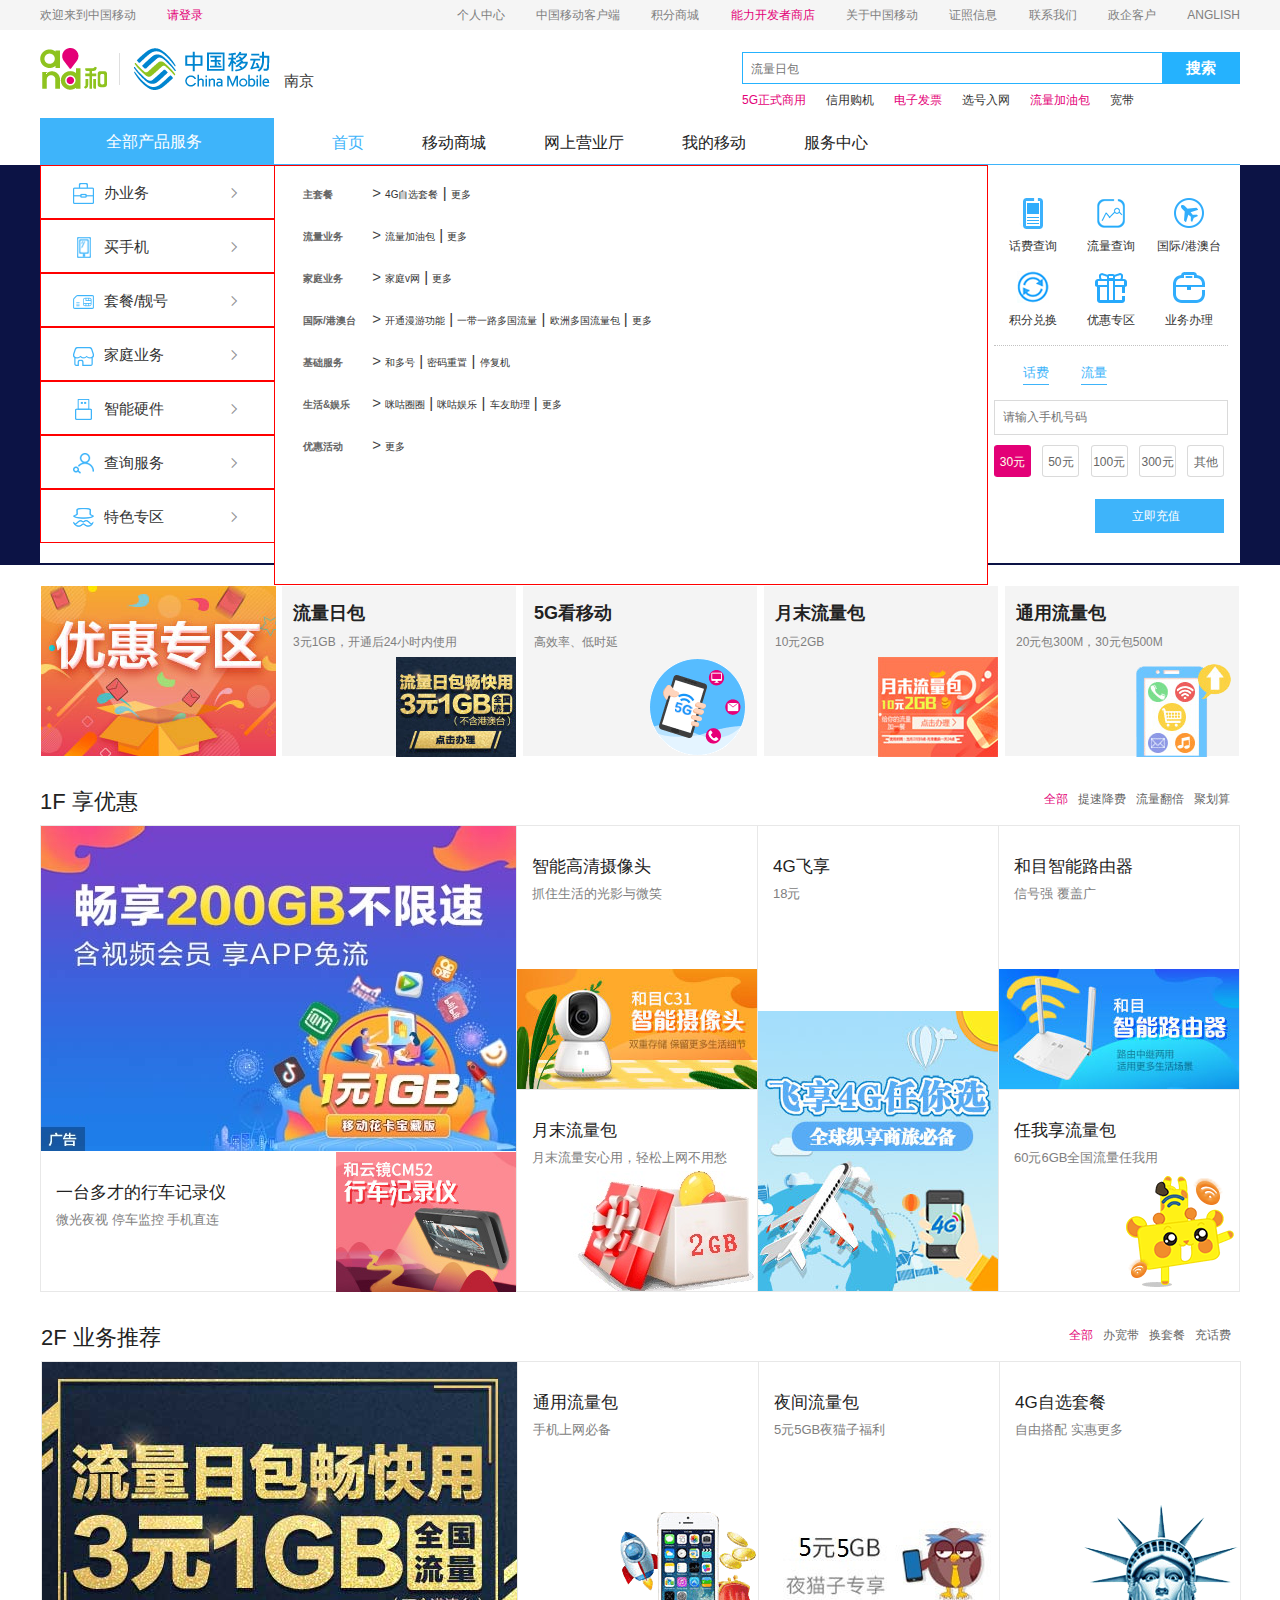
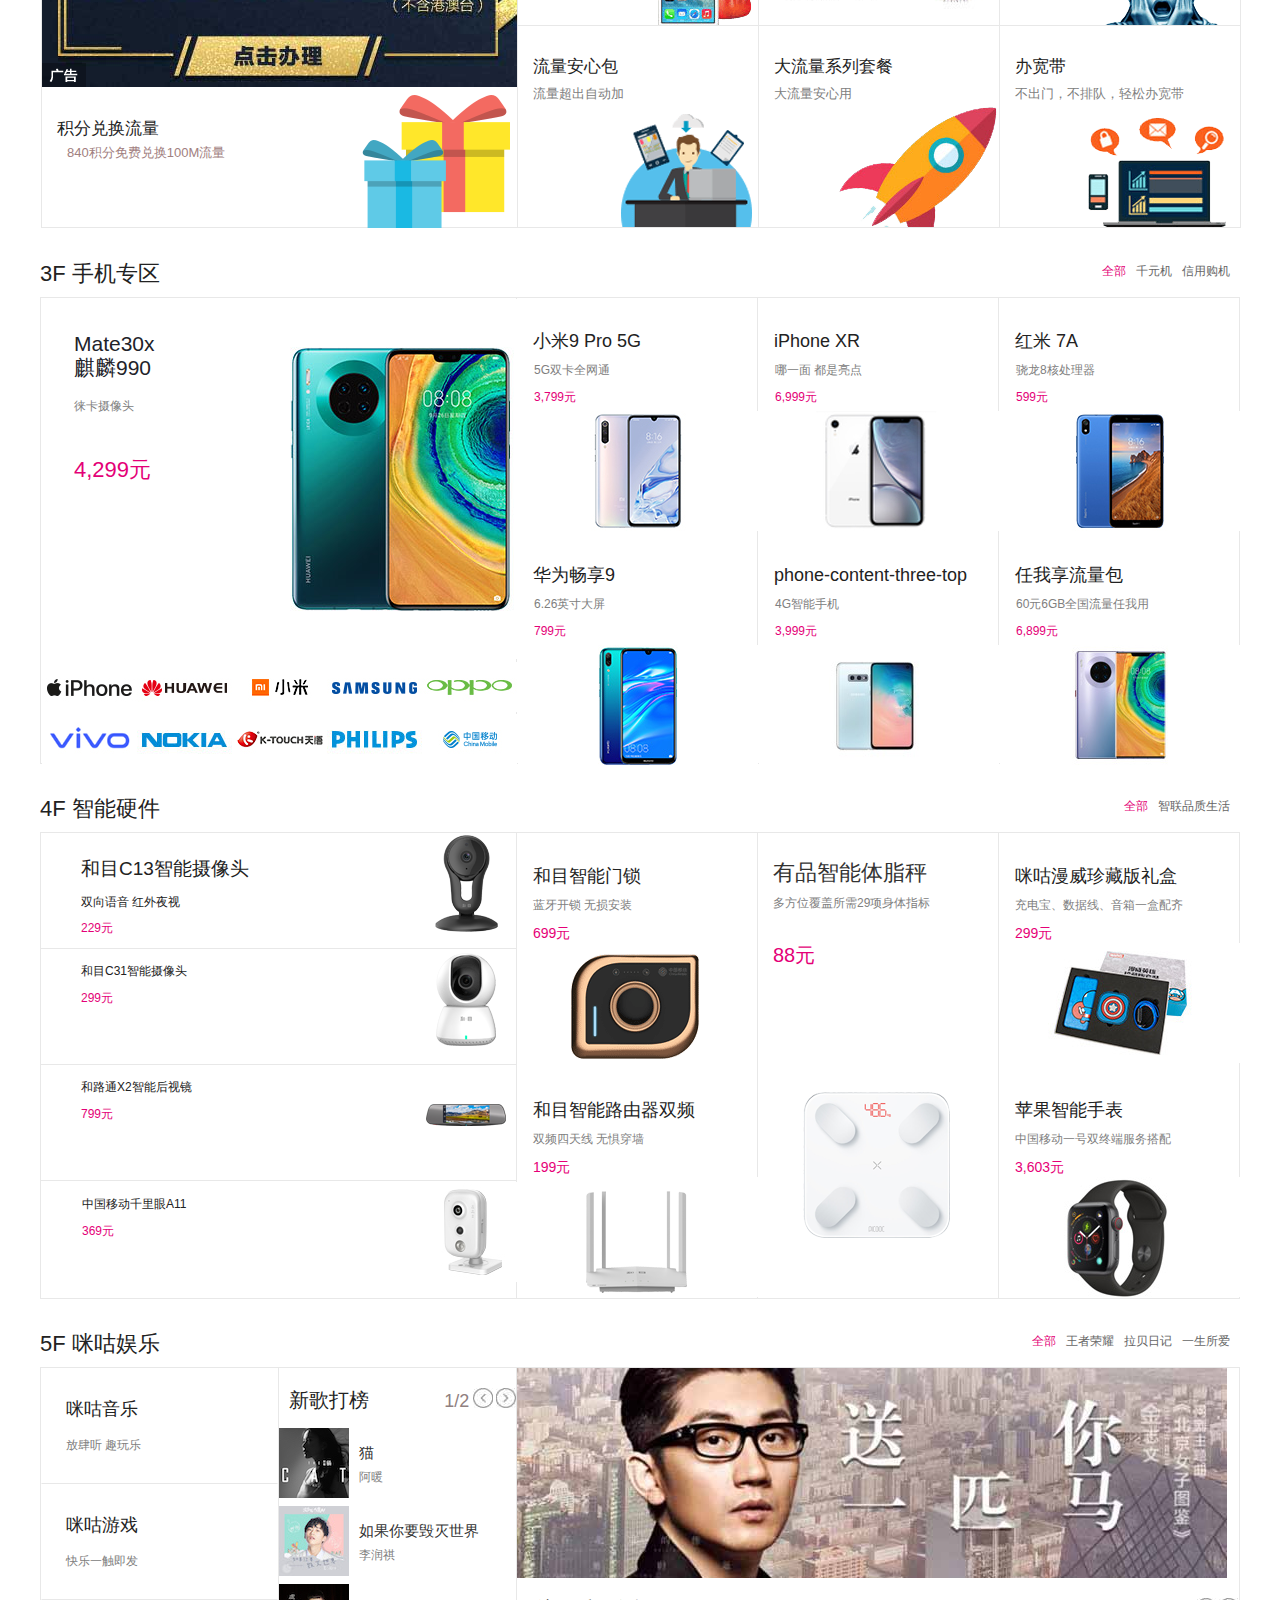
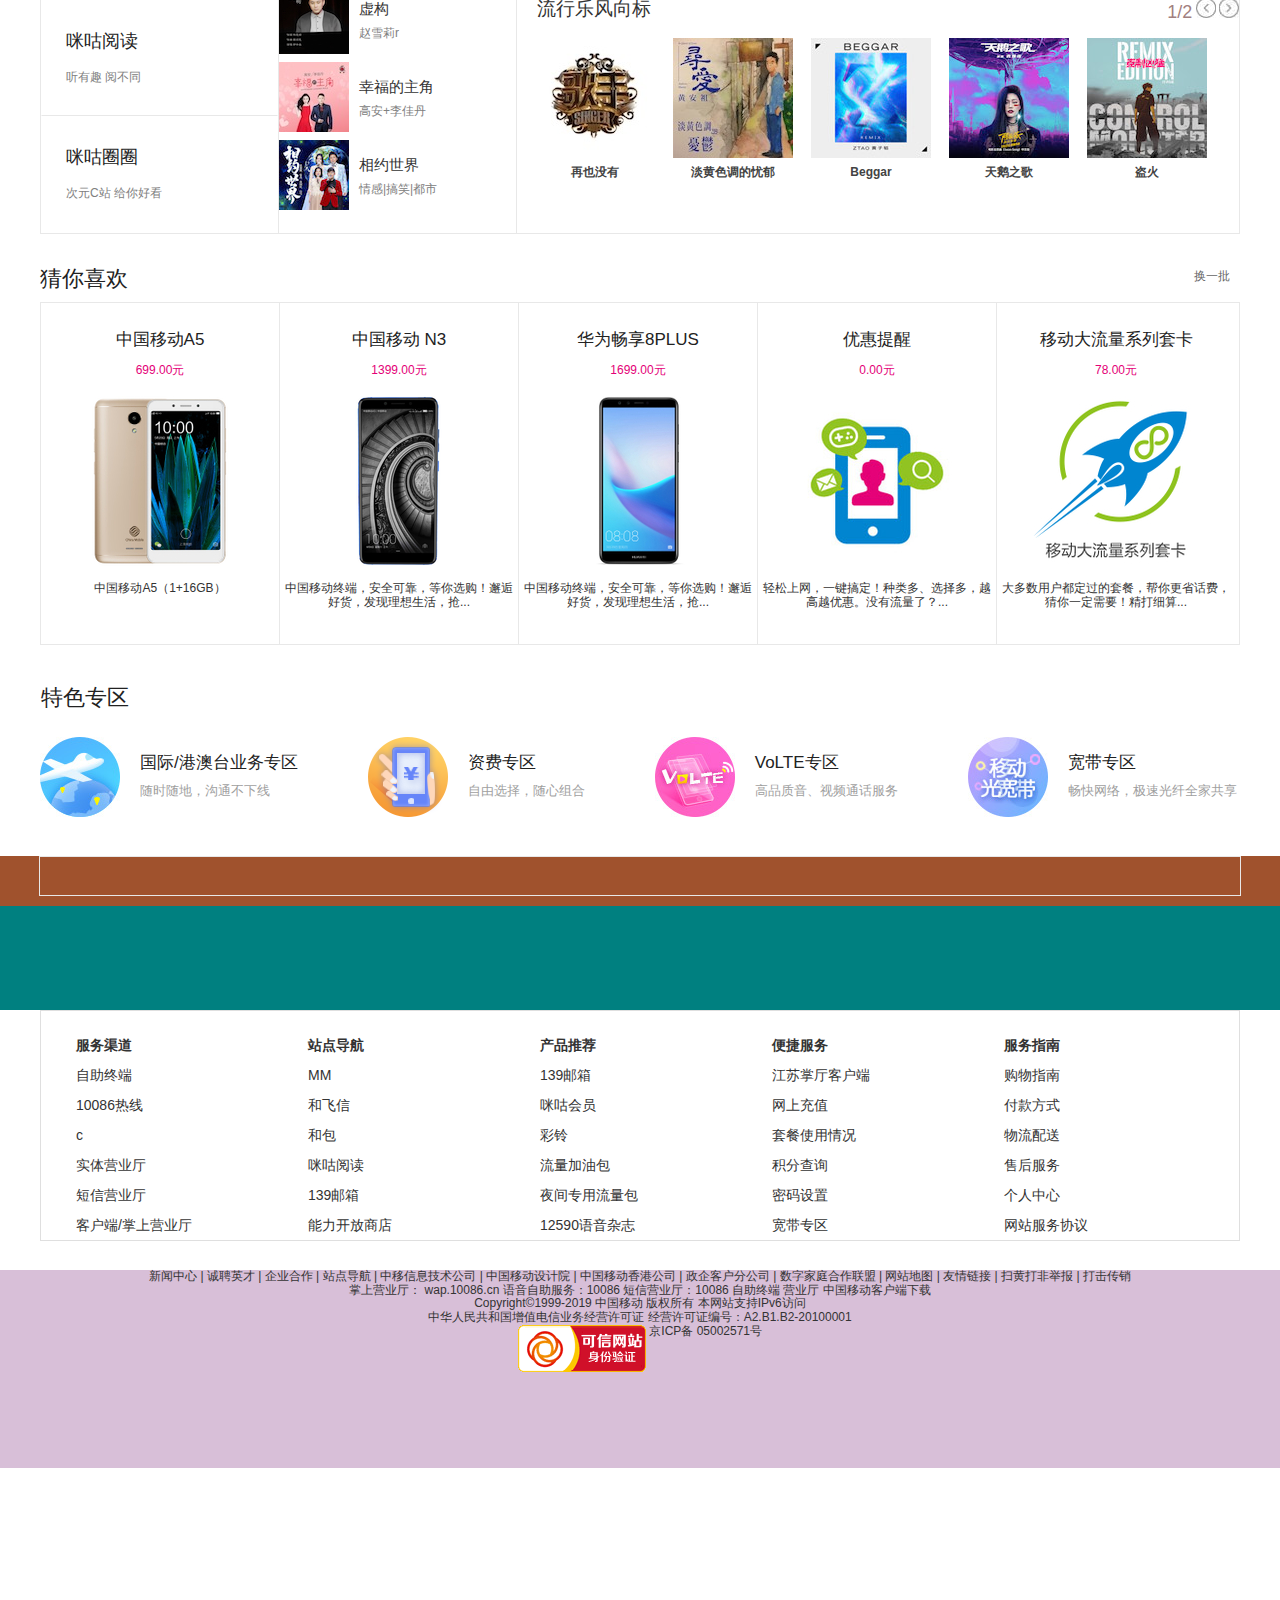
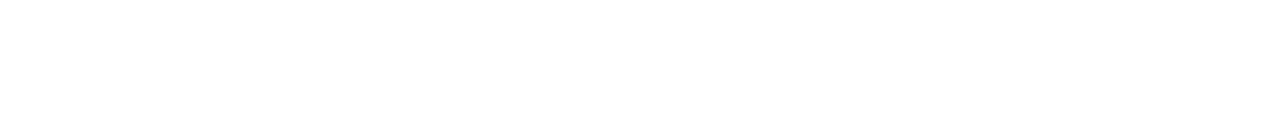
==== 中国移动/index.html @ c5981c11 "1" ====
<!DOCTYPE html>
<html lang="en">

<head>
  <meta charset="UTF-8">
  <meta name="viewport" content="width=device-width, initial-scale=1.0">
  <meta http-equiv="X-UA-Compatible" content="ie=edge">
  <title>Document</title>
  <link rel="stylesheet" href="./lib/reset/reset.css">
  <link rel="stylesheet" href="./css/common.css">
  <link rel="stylesheet" href="./css/index.css">
  <style>


  </style>
</head>

<body>
  <!-- 1.顶部导航 topnav -->
  <div class="topnav">
    <div class="container">
      <div class="topnav-left">
        <span>欢迎来到中国移动</span>
        <a href="#">请登录</a>
      </div>
      <div class="topnav-right">
        <a href="#">个人中心</a>
        <a href="#">中国移动客户端</a>
        <a href="#">积分商城</a>
        <a href="#"> <span>能力开发者商店</span> </a>
        <a href="#">关于中国移动</a>
        <a href="#">证照信息</a>
        <a href="#">联系我们</a>
        <a href="#">政企客户</a>
        <a href="#">ANGLISH</a>
      </div>
    </div>
  </div>
  <!-- 2.搜索栏 -->
  <div class="search">
    <div class="container">
      <!-- 2.1搜索栏上面部分 -->
      <div class="search-top">
        <!-- 2.1.1 搜索栏上面部分 左边 -->
        <div class="search-top-left">
          <img src="./img/search-top-left.png" alt="">

          <span>南京</span>
        </div>
        <!-- 2.1.2 搜索栏上面部分 右边 -->
        <div class="search-top-right">
          <div class="search-top-right-search">
            <input type="text" placeholder="流量日包">
            <div><button>搜索</button></div>

          </div>
          <a href="#"><span>5G正式商用</span></a>
          <a href="#"> <span>信用购机</span></a>
          <a href="#"> <span>电子发票</span></a>
          <a href="#"> <span>选号入网</span></a>
          <a href="#"> <span>流量加油包</span></a>
          <a href="#"> <span>宽带</span></a>


        </div>

      </div>

      <!-- 2.2搜索栏下面部分 -->
      <div class="search-top-bottom">
        <div>全部产品服务</div>
        <a href="#"><span>首页</span></a>
        <a href="#"> <span>移动商城</span></a>
        <a href="#"><span>网上营业厅</span></a>
        <a href="#"> <span>我的移动</span></a>
        <a href="#"> <span>服务中心</span></a>
      </div>
    </div>
  </div>
  <!-- 3. 轮播 carousel-->
  <div class="carousel">
    <div class="container">
      <div class="carousel-left ">
        <ul>
          <li class="carousel-left-li">
            <a href="#">
              <img src="./img/carousel-left-1.png" alt="">
              办业务
              <i class="iconfont">&#xe770;</i>
            </a>
            <div class=" carousel-left-li-all">
              <div>
                <a href="#">主套餐</a>
                <s>></s>
                <a href="#">4G自选套餐</a>
                <span>|</span>
                <a href="#">更多</a>
              </div>
              <div>
                <a href="#">流量业务</a>
                <s>></s>
                <a href="#">流量加油包</a>
                <span>|</span>
                <a href="#">更多</a>
              </div>
              <div>
                <a href="#">家庭业务</a>
                <s>></s>
                <a href="#">家庭v网</a>
                <span>|</span>
                <a href="#">更多</a>
              </div>
              <div>
                <a href="#">国际/港澳台</a>
                <s>></s>
                <a href="#">开通漫游功能</a>
                <span>|</span>
                <a href="#">一带一路多国流量</a>
                <span>|</span>
                <a href="#">欧洲多国流量包</a>
                <span>|</span>
                <a href="#">更多</a>
              </div>
              <div>
                <a href="#">基础服务</a>
                <s>></s>
                <a href="#">和多号</a>
                <span>|</span>
                <a href="#">密码重置</a>
                <span>|</span>
                <a href="#">停复机</a>
              </div>
              <div>
                <a href="#">生活&娱乐</a>
                <s>></s>
                <a href="#">咪咕圈圈</a>
                <span>|</span>
                <a href="#">咪咕娱乐</a>
                <span>|</span>
                <a href="#">车友助理</a>
                <span>|</span>
                <a href="#">更多</a>
              </div>
              <div>
                <a href="#">优惠活动</a>
                <s>></s>
                <a href="#">更多</a>
              </div>
            </div>


          </li>

          <a href="#">
            <li>
              <img src="./img/carousel-left-2.png" alt="">
              买手机
              <i class="iconfont">&#xe770;</i>
            </li>
          </a>
          <a href="#">
            <li>
              <img src="./img/carousel-left-3.png" alt="">
              套餐/靓号
              <i class="iconfont">&#xe770;</i>
            </li>
          </a>
          <a href="#">
            <li>
              <img src="./img/carousel-left-4.png" alt="">
              家庭业务
              <i class="iconfont">&#xe770;</i>
            </li>
          </a>
          <a href="#">
            <li>
              <img src="./img/carousel-left-5.png" alt="">
              智能硬件
              <i class="iconfont">&#xe770;</i>
            </li>
          </a>
          <a href="#">
            <li>
              <img src="./img/carousel-left-6.png" alt="">
              查询服务
              <i class="iconfont">&#xe770;</i>
            </li>
          </a>
          <a href="#">
            <li>
              <img src="./img/carousel-left-7.png" alt="">
              特色专区
              <i class="iconfont">&#xe770;</i>
            </li>
          </a>
        </ul><i></i>
      </div>
      <div class="carousel-center">
        <img src="./img/carousel-center.jpg" alt="">
      </div>
      <div class="carousel-right">
        <div class="carousel-right-top">
          <a href="#">
            <div><img src="./img/carousel-right-top-1.png" alt=""> <span>话费查询</span></div>
          </a>
          <a href="#">
            <div><img src="./img/carousel-right-top-2.png" alt=""> <span>流量查询</span></div>
          </a>
          <a href="#">
            <div><img src="./img/carousel-right-top-3.png" alt=""> <span>国际/港澳台</span></div>
          </a>
          <a href="#">
            <div><img src="./img/carousel-right-top-4.png" alt=""> <span>积分兑换</span></div>
          </a>
          <a href="#">
            <div><img src="./img/carousel-right-top-5.png" alt=""> <span>优惠专区</span></div>
          </a>
          <a href="#">
            <div><img src="./img/carousel-right-top-6.png" alt=""> <span>业务办理</span></div>
          </a>
        </div>
        <div class="carousel-right-bottom">
          <div class="carousel-right-bottom-title">
            <a href="#"><span>话费</span></a>
            <a href="#"><span>流量</span></a>
          </div>
          <div class="carousel-right-bottom-content">
            <div>
              <input type="text" placeholder="请输入手机号码">
            </div>
            <a href="#"><span>30元</span></a>
            <a href="#"><span>50元</span></a>
            <a href="#"><span>100元</span></a>
            <a href="#"><span>300元</span></a>
            <a href="#"><span>其他</span></a>

            <a href="#">
              <p>立即充值</p>
            </a>
          </div>
        </div>
      </div>
    </div>
  </div>
  <!-- 4. 优惠专区 down  -->
  <div class="down">
    <div class="container">
      <div><img src="./img/down-1.jpg" alt=""></div>
      <div class="down-div">
        <h2>流量日包</h2>
        <p>3元1GB，开通后24小时内使用</p>
        <img src="./img/down-2.png" alt="">
      </div>
      <div class="down-div">
        <h2>5G看移动</h2>
        <p>高效率、低时延</p>
        <img src="./img/down-3.png" alt="">
      </div>
      <div class="down-div">
        <h2>月末流量包</h2>
        <p>10元2GB</p>
        <img src="./img/down-4.png" alt="">
      </div>
      <div class="down-div">
        <h2>通用流量包</h2>
        <p>20元包300M，30元包500M</p>
        <img src="./img/down-5.png" alt="">
      </div>
    </div>
  </div>
  <!-- 5. 1F  优惠 discount -->
  <div class="discount">
    <div class="container">
      <div class="discount-title">
        <div class="discount-title-left">
          <a href="#">
            <h2>1F 享优惠</h2>
          </a>

        </div>
        <div class="discount-title-right">
          <a href="#"><span>全部</span></a>
          <a href="#"><span>提速降费</span></a>
          <a href="#"><span>流量翻倍</span></a>
          <a href="#"><span>聚划算</span></a>
        </div>
      </div>
      <div class="discount-content">
        <div class="discount-content-one">
          <a href="#">
            <div class="discount-content-one-top">
              <img src="./img/discount-content-one-1.jpg" alt="">
            </div>
          </a>
          <a href="#">
            <div class="discount-content-one-bottom">
              <div class="discount-content-one-bottom-left">
                <h2>一台多才的行车记录仪</h2>
                <p>微光夜视 停车监控 手机直连</p>
              </div>
              <div class="discount-content-one-bottom-right">
                <img src="./img/discount-content-one-2.jpg" alt="">
              </div>
            </div>
          </a>
        </div>
        <div class="discount-content-two">
          <a href="#">
            <div class="discount-content-two-top">
              <h2>智能高清摄像头</h2>
              <p>抓住生活的光影与微笑</p>
              <img src="./img/discount-content-two-top.jpg" alt="">
            </div>
          </a>
          <a href="#">
            <div class="discount-content-two-bottom">
              <h2>月末流量包</h2>
              <p>月末流量安心用，轻松上网不用愁</p>
              <img src="./img/discount-content-two-bottom.jpg" alt="">
            </div>
          </a>

        </div>
        <a href="#">
          <div class="discount-content-three">
            <h2>4G飞享</h2>
            <p>18元</p>
            <img src="./img/discount-content-three.png" alt="">
          </div>
        </a>

        <div class="discount-content-four">
          <a href="#">
            <div class="discount-content-four-top">
              <h2>和目智能路由器</h2>
              <p>信号强 覆盖广</p>
              <img src="./img/discount-content-four-top.jpg" alt="">
            </div>
          </a>
          <a href="#">
            <div class="discount-content-four-bottom">
              <h2>任我享流量包</h2>
              <p>60元6GB全国流量任我用</p>
              <img src="./img/discount-content-four-bottom.png" alt="">
            </div>
          </a>

        </div>
      </div>
    </div>
  </div>
  <!-- 6. 2F 业务推荐 business   -->
  <div class="business">
    <div class="container">
      <div class="business-title">
        <div class="business-title-left">
          <a href="#">
            <h2>2F 业务推荐</h2>
          </a>

        </div>
        <div class="business-title-right">
          <a href="#"><span>全部</span></a>
          <a href="#"><span>办宽带</span></a>
          <a href="#"><span>换套餐</span></a>
          <a href="#"><span>充话费</span></a>
        </div>
      </div>
      <div class="business-content">
        <div class="business-content-one">
          <a href="#">
            <div class="business-content-one-top">
              <img src="./img/business-content-one-1.jpg" alt="">
            </div>
          </a>
          <a href="#">
            <div class="business-content-one-bottom">
              <div class="business-content-one-bottom-left">
                <h2>积分兑换流量</h2>
                <p>840积分免费兑换100M流量</p>

              </div>

              <div class="business-content-one-bottom-right">
                <img src="./img/business-content-one-2.png" alt="">
              </div>

            </div>
          </a>


        </div>
        <div class="business-content-two">
          <div class="business-content-two-top">
            <h2>通用流量包</h2>
            <p>手机上网必备</p>
            <img src="./img/business-content-two-top.png" alt="">
          </div>
          <div class="business-content-two-bottom">
            <h2>流量安心包</h2>
            <p>流量超出自动加</p>
            <img src="./img/business-content-two-bottom.png" alt="">
          </div>
        </div>
        <div class="business-content-three">

          <div class="business-content-three-top">
            <h2>夜间流量包</h2>
            <p>5元5GB夜猫子福利</p>
            <img src="./img/business-content-three-top.jpg" alt="">
          </div>
          <div class="business-content-three-bottom">
            <h2>大流量系列套餐</h2>
            <p>大流量安心用</p>
            <img src="./img/business-content-three-bottom.png" alt="">
          </div>
        </div>
        <div class="business-content-four">
          <div class="business-content-four-top">
            <h2>4G自选套餐</h2>
            <p>自由搭配 实惠更多</p>
            <img src="./img/business-content-four-top.png" alt="">
          </div>
          <div class="business-content-four-bottom">
            <h2>办宽带</h2>
            <p>不出门，不排队，轻松办宽带</p>
            <img src="./img/business-content-four-bottom.png" alt="">
          </div>
        </div>
      </div>
    </div>
  </div>
  <!-- 7. 3F 手机专区 phone  -->
  <div class="phone">
    <div class="container">
      <div class="phone-title">
        <div class="phone-title-left">
          <a href="#">
            <h2>3F 手机专区</h2>
          </a>
        </div>
        <div class="phone-title-right">
          <a href="#"><span>全部</span></a>
          <a href="#"><span>千元机</span></a>
          <a href="#"><span>信用购机</span></a>
        </div>
      </div>
      <div class="phone-content">
        <div class="phone-content-one">
          <div class="phone-content-one-top">
            <a href="#">
              <div class="phone-content-one-top-left">
                <h3>Mate30x<br>麒麟990 </h3>
                <p>徕卡摄像头</p>
                <span>4,299元</span>
              </div>
              <div class="phone-content-one-top-right">
                <img src="./img/phone-content-one-top-right.jpg" alt="">
              </div>
            </a>

          </div>
          <div class="phone-content-one-bottom">
            <a href="#"><img src="./img/phone-content-one-bottom-1.jpg" alt=""></a>
            <a href="#"><img src="./img/phone-content-one-bottom-2.jpg" alt=""></a>
            <a href="#"><img src="./img/phone-content-one-bottom-3.jpg" alt=""></a>
            <a href="#"><img src="./img/phone-content-one-bottom-4.jpg" alt=""></a>
            <a href="#"><img src="./img/phone-content-one-bottom-5.jpg" alt=""></a>
            <a href="#"><img src="./img/phone-content-one-bottom-6.jpg" alt=""></a>
            <a href="#"><img src="./img/phone-content-one-bottom-7.jpg" alt=""></a>
            <a href="#"><img src="./img/phone-content-one-bottom-8.jpg" alt=""></a>
            <a href="#"><img src="./img/phone-content-one-bottom-9.jpg" alt=""></a>
            <a href="#"><img src="./img/phone-content-one-bottom-10.jpg" alt=""></a>
          </div>
        </div>
        <div class="phone-content-two">
          <div class="phone-content-two-top">
            <a href="#">
              <h2>小米9 Pro 5G</h2>
              <p>5G双卡全网通</p>
              <span>3,799元</span>
              <img src="./img/phone-content-two-top.jpg" alt="">
            </a>
          </div>
          <div class="phone-content-two-bottom">
            <a href="#">
              <h2>华为畅享9</h2>
              <p>6.26英寸大屏 </p>
              <span>799元</span>
              <img src="./img/phone-content-two-bottom.jpg" alt="">
            </a>
          </div>
        </div>
        <div class="phone-content-three">
          <div class="phone-content-three-top">
            <a href="#">
              <h2>iPhone XR</h2>
              <p>哪一面 都是亮点</p>
              <span>6,999元</span>
              <img src="./img/phone-content-three-top.jpg" alt="">
            </a>
          </div>
          <div class="phone-content-three-bottom">
            <h2>phone-content-three-top</h2>
            <p>4G智能手机</p>
            <span>3,999元</span>
            <img src="./img/phone-content-three-bottom.jpg" alt="">
          </div>
        </div>
        <div class="phone-content-four">
          <div class="phone-content-four-top">
            <a href="#">
              <h2>红米 7A</h2>
              <p>骁龙8核处理器</p>
              <span>599元</span>
              <img src="./img/phone-content-four-top.jpg" alt="">
            </a>
          </div>
          <div class="phone-content-four-bottom">
            <h2>任我享流量包</h2>
            <p>60元6GB全国流量任我用</p>
            <span>6,899元</span>
            <img src="./img/phone-content-four-bottom.jpg" alt="">
          </div>
        </div>
      </div>
    </div>
    <!-- 8 4F.智能硬件 capacity -->
    <div class="capacity">
      <div class="container">
        <div class="capacity-title">
          <div class="capacity-title-left">
            <a href="#">
              <h2>4F 智能硬件</h2>
            </a>

          </div>
          <div class="capacity-title-right">
            <a href="#"><span>全部</span></a>
            <a href="#"><span>智联品质生活</span></a>

          </div>
        </div>
        <div class="capacity-content">
          <div class="capacity-content-one">
            <div class="capacity-content-one-one">
              <a href="#">
                <div class="capacity-content-one-one-left">
                  <h2>和目C13智能摄像头</h2>
                  <p>双向语音 红外夜视</p>
                  <span>229元</span>
                </div>
                <div class="capacity-content-one-one-right">
                  <img src="./img/capacity-content-one-right.png" alt="">
                </div>
              </a>
            </div>
            <div class="capacity-content-one-two">
              <a href="#">
                <div class="capacity-content-one-two-left">
                  <p>和目C31智能摄像头</p>
                  <span>299元</span>
                </div>
                <div class="capacity-content-one-two-right">
                  <img src="./img/capacity-content-one-two-right.png" alt="">
                </div>
              </a>
            </div>
            <div class="capacity-content-one-three">
              <a href="#">
                <div class="capacity-content-one-three-left">
                  <p>和路通X2智能后视镜</p>
                  <span>799元</span>
                </div>
                <div class="capacity-content-one-three-right">
                  <img src="./img/capacity-content-one-three-right.png" alt="">
                </div>
              </a>
            </div>
            <div class="capacity-content-one-four">
              <div class="capacity-content-one-four-left">
                <p>中国移动千里眼A11</p>
                <span>369元</span>
              </div>
              <div class="capacity-content-one-four-right">
                <img src="./img/capacity-content-one-four-right.jpg" alt="">
              </div>
            </div>
          </div>
          <div class="capacity-content-two">
            <div class="capacity-content-two-top">
              <a href="#">
                <h2>和目智能门锁</h2>
                <p>蓝牙开锁 无损安装</p>
                <span>699元</span>
                <img src="./img/capacity-content-two-top.png" alt="">
              </a>
            </div>
            <div class="capacity-content-two-bottom">
              <a href="#">
                <h2>和目智能路由器双频</h2>
                <p>双频四天线 无惧穿墙 </p>
                <span>199元</span>
                <img src="./img/capacity-content-two-bottom.png" alt="">
              </a>
            </div>
          </div>
          <div class="capacity-content-three">
            <a href="#">
              <h2>有品智能体脂秤</h2>
              <p>多方位覆盖所需29项身体指标</p>
              <span>88元</span>
              <img src="./img/capacity-content-three.png" alt="">
            </a>
          </div>
          <div class="capacity-content-four">
            <div class="capacity-content-four-top">
              <a href="#">
                <h2>咪咕漫威珍藏版礼盒</h2>
                <p>充电宝、数据线、音箱一盒配齐</p>
                <span>299元</span>
                <img src="./img/capacity-content-four-top.jpg" alt="">
              </a>
            </div>
            <div class="capacity-content-four-bottom">
              <h2>苹果智能手表</h2>
              <p>中国移动一号双终端服务搭配</p>
              <span>3,603元</span>
              <img src="./img/capacity-content-four-bottom.jpg" alt="">
            </div>
          </div>
        </div>

      </div>
    </div>
    <!-- 9.5F 咪咕娱乐amusement   -->
    <div class="amusement">
      <div class="container">
        <div class="amusement-title">
          <div class="amusement-title-left">
            <a href="#">
              <h2>5F 咪咕娱乐</h2>
            </a>

          </div>
          <div class="amusement-title-right">
            <a href="#"><span>全部</span></a>
            <a href="#"><span>王者荣耀</span></a>
            <a href="#"><span>拉贝日记</span></a>
            <a href="#"><span>一生所爱</span></a>
          </div>
        </div>
        <div class="amusement-content">
          <div class="amusement-content-one">
            <div class="amusement-content-one-one">
              <a href="#">
                <h2>咪咕音乐</h2>
                <p>放肆听 趣玩乐</p>
              </a>
            </div>
            <div class="amusement-content-one-two">
              <a href="#">
                <h2>咪咕游戏</h2>
                <p>快乐一触即发</p>
              </a>
            </div>
            <div class="amusement-content-one-three">
              <a href="#">
                <h2>咪咕阅读</h2>
                <p>听有趣 阅不同</p>
              </a>
            </div>
            <div class="amusement-content-one-four">
              <a href="#">
                <h2>咪咕圈圈</h2>
                <p>次元C站 给你好看 </p>
              </a>
            </div>
          </div>
          <div class="amusement-content-two">
            <div class="amusement-content-two-title">
              <div class="amusement-content-two-title-left">
                <span>新歌打榜</span>
              </div>
              <div class="amusement-content-two-title-right">
                <span>
                  <em>1/2</em>
                  <a href="#"><img src="./img/amusement-content-two-title-right-1.jpg" alt=""></a>
                  <a href="#"><img src="./img/amusement-content-two-title-right-2.jpg" alt=""></a>
                </span>
              </div>
            </div>
            <div class="amusement-content-two-one">
              <div class="amusement-content-two-one-left">
                <img src="./img/amusement-content-two-one-left.jpg" alt="">
              </div>
              <div class="amusement-content-two-one-right">
                <h3>猫</h3>
                <p>阿暖</p>
              </div>
            </div>
            <div class="amusement-content-two-two">
              <div class="amusement-content-two-two-left">
                <img src="./img/amusement-content-two-two-left.jpg" alt="">
              </div>
              <div class="amusement-content-two-two-right">
                <h3>如果你要毁灭世界</h3>
                <p>李润祺</p>
              </div>
            </div>
            <div class="amusement-content-two-three">
              <div class="amusement-content-two-three-left">
                <img src="./img/amusement-content-two-three-left.jpg" alt="">
              </div>
              <div class="amusement-content-two-three-right">
                <h3>虚构</h3>
                <p>赵雪莉r</p>
              </div>
            </div>
            <div class="amusement-content-two-four">
              <div class="amusement-content-two-four-left">
                <img src="./img/amusement-content-two-four.jpg" alt="">
              </div>
              <div class="amusement-content-two-four-right">
                <h3>幸福的主角</h3>
                <p>高安+李佳丹</p>
              </div>
            </div>
            <div class="amusement-content-two-five">
              <div class="amusement-content-two-five-left">
                <img src="./img/amusement-content-two-five-left.jpg" alt="">
              </div>
              <div class="amusement-content-two-five-right">
                <h3>相约世界</h3>
                <p>情感|搞笑|都市</p>
              </div>
            </div>

          </div>
          <div class="amusement-content-three">
            <div class="amusement-content-three-top">
              <a href="#">
                <img src="./img/amusement-content-three-top.jpg" alt="">
              </a>
            </div>
            <div class="amusement-content-three-title">
              <div class="amusement-content-three-title-left">
                <span>流行乐风向标</span>
              </div>
              <div class="amusement-content-three-title-right">
                <span>
                  <em>1/2</em>
                  <a href="#"><img src="./img/amusement-content-three-title-right-1.jpg" alt=""></a>
                  <a href="#"><img src="./img/amusement-content-three-title-right-2.jpg" alt=""></a>
                </span>
              </div>
            </div>
            <div class="amusement-content-three-content">
              <div>
                <a href="#">
                  <img src="./img/amusement-content-three-content-1.jpg" alt="">
                  <h3>再也没有</h3>
                </a>
              </div>
              <div>
                <a href="#">
                  <img src="./img/amusement-content-three-content-2.jpg" alt="">
                  <h3>淡黄色调的忧郁</h3>
                </a>
              </div>
              <div>
                <a href="#">
                  <img src="./img/amusement-content-three-content-3.jpg" alt="">
                  <h3>Beggar</h3>
                </a>
              </div>
              <div>
                <a href="#">
                  <img src="./img/amusement-content-three-content-4.jpg" alt="">
                  <h3>天鹅之歌</h3>
                </a>
              </div>
              <div>
                <a href="#">
                  <img src="./img/amusement-content-three-content-5.jpg" alt="">
                  <h3>盗火</h3>
                </a>
              </div>
            </div>
          </div>
        </div>
      </div>
    </div>
    <!-- 10.猜你喜欢 like -->
    <div class="like">
      <div class="container">
        <div class="like-title">
          <div class="like-title-left">
            <a href="#">
              <h2>猜你喜欢</h2>
            </a>
          </div>
          <div class="like-title-right">
            <a href="#"><span>换一批</span></a>
          </div>
        </div>
        <div class="like-content">
          <div>
            <a href="#">
              <h2>中国移动A5</h2>
              <span>699.00元</span>
              <img src="./img/like-content-1.jpg" alt="">
              <p>中国移动A5（1+16GB）</p>
            </a>
          </div>
          <div>
            <a href="#">
              <h2>中国移动 N3</h2>
              <span>1399.00元</span>
              <img src="./img/like-content-2.png" alt="">
              <p>中国移动终端，安全可靠，等你选购！邂逅好货，发现理想生活，抢...</p>
            </a>
          </div>
          <div>
            <a href="#">
              <h2>华为畅享8PLUS</h2>
              <span>1699.00元</span>
              <img src="./img/like-content-3.jpg" alt="">
              <p>中国移动终端，安全可靠，等你选购！邂逅好货，发现理想生活，抢...</p>
            </a>
          </div>
          <div>
            <a href="#">
              <h2>优惠提醒</h2>
              <span>0.00元</span>
              <img src="./img/like-content-4.jpg" alt="">
              <p>轻松上网，一键搞定！种类多、选择多，越高越优惠。没有流量了？...</p>
            </a>
          </div>
          <div>
            <a href="#">
              <h2>移动大流量系列套卡</h2>
              <span>78.00元</span>
              <img src="./img/like-content-5.jpg" alt="">
              <p>大多数用户都定过的套餐，帮你更省话费，猜你一定需要！精打细算...</p>
            </a>
          </div>
        </div>
      </div>
    </div>
    <!-- 11.特色专区 feature -->
    <div class="fearture">
      <div class="container">
        <div class="fearture-title">
          <h2>特色专区</h2>
        </div>
        <div class="fearture-content">
          <dl>
            <dt>
              <img src="./img/fearture-content-1.jpg" alt="">
            </dt>
            <dd>
              <h2>国际/港澳台业务专区</h2>
              <p>随时随地，沟通不下线</p>
            </dd>
          </dl>
          <dl>
            <dt>
              <img src="./img/fearture-content-2.png" alt="">
            </dt>
            <dd>
              <h2>资费专区</h2>
              <p>自由选择，随心组合</p>
            </dd>
          </dl>
          <dl>
            <dt>
              <img src="./img/fearture-content-3.jpg" alt="">
            </dt>
            <dd>
              <h2>VoLTE专区</h2>
              <p>高品质音、视频通话服务</p>
            </dd>
          </dl>
          <dl>
            <dt>
              <img src="./img/fearture-content-4.jpg" alt="">
            </dt>
            <dd>
              <h2>宽带专区</h2>
              <p>畅快网络，极速光纤全家共享</p>
            </dd>
          </dl>
        </div>
      </div>
    </div>
    <!-- 12.公告 announce -->
    <div class="annouce">
      <div class="container">
        <span></span>
        <ul>
          <li>
            <p></p>
          </li>
          <li>
            <p></p>
          </li>
        </ul>
        <p></p>
        <div></div>
      </div>
    </div>
    <!-- 13.国资动态 state(国家) -->
    <div class="state">
      <div class="container">

      </div>
    </div>
    <!-- 14.服务serve -->
    <div class="serve">
      <div class="container">
        <ul>
          <li><a href="#">服务渠道</a></li>
          <li><a href="#">自助终端</a></li>
          <li><a href="#">10086热线</a></li>
          <li><a href="#">c</a></li>
          <li><a href="#">实体营业厅</a></li>
          <li><a href="#">短信营业厅</a></li>
          <li><a href="#">客户端/掌上营业厅</a></li>
        </ul>
        <ul>
          <li><a href="#">站点导航</a></li>
          <li><a href="#">MM</a></li>
          <li><a href="#">和飞信</a></li>
          <li><a href="#">和包</a></li>
          <li><a href="#">咪咕阅读</a></li>
          <li><a href="#">139邮箱</a></li>
          <li><a href="#">能力开放商店</a></li>

        </ul>
        <ul>
          <li><a href="#">产品推荐</a></li>
          <li><a href="#">139邮箱</a></li>
          <li><a href="#">咪咕会员</a></li>
          <li><a href="#">彩铃</a></li>
          <li><a href="#">流量加油包</a></li>
          <li><a href="#">夜间专用流量包</a></li>
          <li><a href="#">12590语音杂志</a></li>

        </ul>
        <ul>
          <li><a href="#">便捷服务</a></li>
          <li><a href="#">江苏掌厅客户端</a></li>
          <li><a href="#">网上充值</a></li>
          <li><a href="#">套餐使用情况</a></li>
          <li><a href="#">积分查询</a></li>
          <li><a href="#">密码设置</a></li>
          <li><a href="#">宽带专区</a></li>

        </ul>
        <ul>
          <li><a href="#">服务指南</a></li>
          <li><a href="#">购物指南</a></li>
          <li><a href="#">付款方式</a></li>
          <li><a href="#">物流配送</a></li>
          <li><a href="#">售后服务</a></li>
          <li><a href="#">个人中心</a></li>
          <li><a href="#">网站服务协议</a></li>

        </ul>
      </div>
    </div>
    <!-- 15.底部 footer -->
    <div class="footer">
      <div class="container">
        <div>
          <a href="#">新闻中心</a> <span>|</span>
          <a href="#">诚聘英才</a> <span>|</span>
          <a href="#">企业合作</a> <span>|</span>
          <a href="#">站点导航</a> <span>|</span>
          <a href="#">中移信息技术公司</a> <span>|</span>
          <a href="#">中国移动设计院</a> <span>|</span>
          <a href="#">中国移动香港公司</a> <span>|</span>
          <a href="#">政企客户分公司</a> <span>|</span>
          <a href="#">数字家庭合作联盟</a> <span>|</span>
          <a href="#">网站地图</a> <span>|</span>
          <a href="#">友情链接</a> <span>|</span>
          <a href="#">扫黄打非举报</a> <span>|</span>
          <a href="#">打击传销</a>
        </div>
        <div>
          <span>掌上营业厅：</span>
          <a href="#">wap.10086.cn</a>
          <span>语音自助服务：10086 短信营业厅：10086 </span>
          <a href="#">自助终端</a>
          <a href="#">营业厅</a>
          <a href="#">中国移动客户端下载</a>
        </div>
        <div>
          <span>Copyright©1999-2019 中国移动 版权所有 </span>
          <span>本网站支持IPv6访问</span>
        </div>
        <div>
          <span>中华人民共和国增值电信业务经营许可证 </span>
          <span>经营许可证编号：A2.B1.B2-20100001</span>
        </div>
        <div>
          <span><img src="./img/knetSealLogo.png" alt=""></span>
          <span>
            <a href="#">京ICP备 05002571号</a>
          </span>

        </div>
      </div>
    </div>

</body>

</html>
---- 中国移动/css/common.css ----
.container{
  width: 1200px;
  margin: 0 auto;
}

@font-face {font-family: "iconfont";
  src: url('../font/iconfont.eot?t=1575366942508'); /* IE9 */
  src: url('../font/iconfont.eot?t=1575366942508#iefix') format('embedded-opentype'), /* IE6-IE8 */
  url('[data-uri]') format('woff2'),
  url('../font/iconfont.woff?t=1575366942508') format('woff'),
  url('../font/iconfont.ttf?t=1575366942508') format('truetype'), /* chrome, firefox, opera, Safari, Android, iOS 4.2+ */
  url('../font/iconfont.svg?t=1575366942508#iconfont') format('svg'); /* iOS 4.1- */
}

.iconfont {
  font-family: "iconfont" !important;
  font-size: 16px;
  font-style: normal;
  -webkit-font-smoothing: antialiased;
  -moz-osx-font-smoothing: grayscale;
}

.icon-youjiantou:before {
  content: "\e770";
}
---- 中国移动/css/index.css ----
html {
  margin-bottom: 500px;
}
.topnav {
  height: 30px;
  width: 100%;
  background-color: #f5f5f5;
  line-height: 30px;
}
.topnav-left {
  float: left;
}
.topnav-left span {
  margin-right: 28px;
  color: #808080;
}
.topnav-left a {
  color: #e40077;
}
.topnav-right {
  float: right;
}
.topnav-right a {
  margin-left: 28px;
  color: #808080;
}
.topnav-right a span {
  color: #e40077;
}

/*  2.搜索栏 */
.search {
  height: 135px;
  width: 100%;
  /* background-color: aquamarine; */
}
.search-top {
  height: 88px;
  width: 100%;
  /* background-color: cadetblue; */
}
.search-top-left {
  float: left;
}
.search-top-left img {
  float: left;
  margin-top: 18px;
  margin-right: 14px;
}
.search-top-left span {
  float: left;
  margin-top: 42px;
  font-size: 15px;
}
.search-top-right {
  float: right;
}
.search-top-right-search {
  height: 32px;
  width: 498px;
  border: 1px solid #25b2fe;
  box-sizing: border-box;
  margin-top: 22px;
}
.search-top-right input {
  float: left;
  margin-left: 8px;
  margin-top: 10px;
  background-color: transparent;
  border: none;
}
.search-top-right-search button {
  float: right;
}
.search-top-right-search > div button {
  height: 30px;
  width: 77px;
  background-color: #25b2fe;
  border: none;
  color: #fff;
  font-weight: 700;
  font-size: 15px;
}
.search-top-right > a {
  float: left;
  margin-right: 20px;
  margin-top: 10px;
}
.search-top-right > a:nth-child(2n) {
  color: #e40077;
}
.search-top-bottom {
  height: 46px;
  width: 100%;
  border-bottom: 1px solid #3eb4fa;
}
.search-top-bottom > div {
  float: left;
  height: 46px;
  width: 234px;
  background-color: #3eb4fa;
  line-height: 48px;
  font-size: 16px;
  color: #ffffff;
  padding-left: 66px;
  box-sizing: border-box;
}
.search-top-bottom > a {
  float: left;
  margin-left: 58px;
  font-size: 16px;
  color: #222222;
  margin-top: 16px;
}
.search-top-bottom > a:nth-child(2) {
  color: #3eb4fa;
}
/* 3. 轮播 carousel */
.carousel {
  height: 400px;
  width: 100%;
  background-color: #0c1345;
}
.carousel-left {
  float: left;
  height: 398px;
  width: 235px;
  /* background-color: saddlebrown; */
}
.carousel-left > ul {
  height: 398px;
  width: 235px;
  background-color: #ffffff;
}

.carousel-left > ul li,
.carousel-left > ul img {
  float: left;
}
.carousel-left > ul li {
  position: relative;
  height: 54px;
  width: 100%;
  /* background-color: slategray; */
  line-height: 54px;
  font-size: 15px;
  color: #333333;
  border: 1px solid red;
  box-sizing: border-box;
}
.carousel-left > ul li > div {
  position: absolute;
  margin-left: 233px;
  margin-top: -55px;
  height: 418px;
  width: 712px;
  border: 1px solid red;
  background-color: #ffffff;
}
.carousel-left > ul i {
  float: right;
  color: #909091;
  margin-right: 33px;
}
.carousel-left > ul img {
  margin-left: 32px;
  margin-top: 17px;
  margin-right: 10px;
}
.carousel-left-li-all div {
  height: 42px;
  margin-left: 28px;
}
.carousel-left-li-all a {
  font-size: 10px;
}
.carousel-left-li-all > div a:first-child {
  display: inline-block;
  width: 65px;
  color: #666666;
  font-weight: 600;
}
.carousel-left-li-all s{
  color:#424242 ;
}
.carousel-center {
  float: left;
  height: 400px;
  width: 705px;
  /* background-color: salmon; */
}
.carousel-right {
  float: right;
  height: 398px;
  width: 260px;
  background-color: #ffffff;
  border: 1px solid transparent;
  box-sizing: border-box;
}
.carousel-right-top {
  height: 148px;
  width: 234px;
  /* background-color: tan; */
  margin-left: 13px;
  margin-top: 31px;
  border-bottom: 1px dotted #c2c2c2;
}
.carousel-right-top div {
  float: left;
  height: 74px;
  width: 78px;
  /* background-color: wheat; */
  text-align: center;
}
.carousel-right-top div span {
  display: block;
  margin-top: 11px;
}

.carousel-right-bottom {
  height: 217px;
  width: 234px;
  /* background-color: violet; */
  margin-left: 13px;
}
.carousel-right-bottom-title {
  height: 54px;
  width: 234px;
  /* background-color: cornflowerblue; */
}
.carousel-right-bottom-title span {
  display: inline-block;
  height: 18px;
  margin-top: 20px;
  font-size: 13px;
  margin-left: 29px;
}
.carousel-right-bottom-title span:first-child {
  color: #3eb4fa;
  border-bottom: 1px solid #3eb4fa;
}
.carousel-right-bottom-content > div {
  height: 33px;
  width: 232px;
  border: 1px solid #dadada;
  line-height: 33px;
}
.carousel-right-bottom-content > div input {
  margin-left: 8px;
  color: #f2e5dc;
  border: none;
  background-color: transparent;
}
.carousel-right-bottom-content a span {
  display: inline-block;
  height: 32px;
  width: 37px;
  border: 1px solid #dadada;
  color: #666666;
  margin-right: 8px;
  line-height: 32px;
  text-align: center;
  /* padding-left: 3px; */
  box-sizing: border-box;
  margin-top: 10px;
  border-radius: 10%;
}
.carousel-right-bottom-content a:nth-child(2) span:first-child {
  color: #ffffe9;
  background-color: #e30077;
  border: 1px solid #e30077;
}
.carousel-right-bottom-content a:nth-child(6) span {
  margin-right: 0;
}
.carousel-right-bottom-content p {
  height: 34px;
  width: 129px;
  background-color: #3eb4fa;
  color: #ffffff;
  margin-left: 101px;
  margin-top: 22px;
  line-height: 34px;
  padding-left: 37px;
  box-sizing: border-box;
}
/* 4. 优惠专区 down */
.down {
  height: 190px;
  width: 100%;
  /* background-color: cadetblue; */
  border: 1px solid transparent;
}
.down div div {
  float: left;
  height: 170px;
  width: 234px;
  background-color: #f4f4f4;
  margin-top: 20px;
  margin-right: 7px;
}
.down div div:last-child {
  margin-right: 0;
}
.down div h2 {
  font-size: 18px;
  font-weight: 700;
  color: #222222;
  margin-left: 11px;
  margin-top: 17px;
}
.down div p {
  color: #808080;
  margin-left: 11px;
  margin-top: 12px;
}
.down-div img {
  height: 100px;
  width: 120px;
  margin-left: 114px;
  margin-top: 8px;
}
/* 1-5F  title*/
.discount,
.business,
.phone,
.capacity,
.amusement {
  height: 535px;
  width: 100%;
}
.discount-title,
.business-title,
.phone-title,
.capacity-title,
.amusement-title,
.like-title {
  height: 68px;
  width: 100%;
  /* background-color: tomato; */
}
.discount-title-left,
.business-title-left,
.phone-title-left,
.capacity-title-left,
.amusement-title-left,
.like-title-left {
  float: left;
}
.discount-title-left h2,
.business-title-left h2,
.phone-title-left h2,
.capacity-title-left h2,
.amusement-title-left h2,
.like-title-left h2 {
  font-size: 22px;
  color: #222222;
  margin-top: 32px;
  font-weight: normal;
}
.discount-title-right,
.business-title-right,
.phone-title-right,
.capacity-title-right,
.amusement-title-right,
.like-title-right {
  float: right;
}
.discount-title-right span,
.discount-title-right span,
.business-title-right span,
.phone-title-right span,
.capacity-title-right span,
.amusement-title-right span,
.like-title-right span {
  float: left;
  color: #666666;
  margin-right: 10px;
  margin-top: 36px;
}
.discount-title-right a:first-child span,
.discount-title-right a:first-child span,
.business-title-right a:first-child span,
.phone-title-right a:first-child span,
.capacity-title-right a:first-child span,
.amusement-title-right a:first-child span {
  color: #e30077;
}
/* 5. 1F  优惠 discount */
.discount {
  /* background-color: coral; */
}
.discount-content {
  height: 465px;
  width: 1198px;
  border: 1px solid #e8e8e8;
}
.discount-content-one {
  float: left;
  height: 465px;
  width: 475px;
  /* background-color: wheat; */
  border-right: 1px solid #e8e8e8;
}
.discount-content-one-top {
  height: 325px;
  border-bottom: 1px solid transparent;
  /* box-sizing: border-box; */
}
.discount-content-one-top img {
  height: 325px;
}
.discount-content-one-bottom {
  height: 140px;
  width: 475px;
}
.discount-content-one-bottom-left {
  float: left;
}
.discount-content-one-bottom-right {
  float: right;
}
.discount-content-one-bottom-right {
  font-size: 17px;
  color: #222222;
  /* margin-top: 51px; */
  margin-left: 25px;
  font-weight: normal;
  float: right;
}
.discount-content-one-bottom-left p {
  color: #a18080;
  margin-top: 8px;
  margin-left: 25px;
}
.discount-content-two,
.discount-content-three,
.discount-content-four {
  position: relative;
  float: left;
  height: 465px;
  width: 240px;
  /* background-color: teal; */
}
.discount-content-one-bottom-left h2,
.discount-content-two h2,
.discount-content-three h2,
.discount-content-four h2 {
  font-size: 17px;
  color: #222222;
  margin-top: 31px;
  margin-left: 15px;
  font-weight: normal;
}
.discount-content-two img,
.discount-content-three img,
.discount-content-four img {
  position: absolute;
  bottom: 0px;
}
.discount-content-two p,
.discount-content-three p,
.discount-content-four p,
.discount-content-one-bottom-left p {
  font-size: 13px;
  color: #808080;
  margin-left: 15px;
  margin-top: 11px;
}
.discount-content-two,
.discount-content-three {
  border-right: 1px solid #e8e8e8;
}
.discount-content-two-top,
.discount-content-four-top {
  position: relative;
  height: 232px;
  width: 100%;
  /* background-color: yellowgreen; */
  border-bottom: 1px solid #e8e8e8;
}
/* 6. 2F 业务推荐 business */
.business {
  /* background-color: cornflowerblue; */
  border: 1px solid transparent;
}
.business-content {
  height: 465px;
  width: 1198px;
  border: 1px solid #e8e8e8;
}
.business-content-one {
  float: left;
  height: 465px;
  width: 475px;
  /* background-color: wheat; */
  border-right: 1px solid #e8e8e8;
}
.business-content-one-top {
  height: 325px;
  border-bottom: 1px solid transparent;
  /* box-sizing: border-box; */
}
.business-content-one-top img {
  height: 325px;
}
.business-content-one-bottom {
  height: 140px;
  width: 475px;
}
.business-content-one-bottom-left {
  float: left;
}
.businesst-content-one-bottom-right {
  float: right;
}
.business-content-one-bottom-right {
  font-size: 17px;
  color: #222222;
  /* margin-top: 51px; */
  margin-left: 25px;
  font-weight: normal;
  float: right;
}

.business-content-two,
.business-content-three {
  border-right: 1px solid #e8e8e8;
}
.business-content-two,
.business-content-three,
.business-content-four {
  position: relative;
  float: left;
  height: 465px;
  width: 240px;
  /* background-color: teal; */
}
.business-content-two p,
.business-content-two-top p,
.business-content-two-bottom p,
.business-content-three p,
.business-content-four p,
.business-content-one-bottom-left p {
  font-size: 13px;
  color: #808080;
  margin-left: 15px;
  margin-top: 11px;
}

.business-content-one-bottom-left p {
  color: #a18080;
  margin-top: 8px;
  margin-left: 25px;
}
.business-content-two img,
.business-content-three img,
.business-content-four img {
  position: absolute;
  bottom: 0px;
}
.business-content-two-top,
.business-content-three-top,
.business-content-four-top {
  position: relative;
  height: 232px;
  width: 100%;
  /* background-color: yellowgreen; */
  border-bottom: 1px solid #e8e8e8;
}
.business-content-one-bottom-left h2,
.business-content-two h2,
.business-content-three h2,
.business-content-four h2 {
  font-size: 17px;
  color: #222222;
  margin-top: 31px;
  margin-left: 15px;
  font-weight: normal;
}

/* 7. 3F 手机专区 phone */
.phone {
  /* background-color: darkgoldenrod; */
}
.phone-content {
  height: 465px;
  width: 1198px;
  border: 1px solid #e8e8e8;
}
.phone-content h2 {
  margin-top: 32px;
  font-size: 18px;
  color: #222222;
  margin-left: 15px;
  font-weight: normal;
}
.phone-content p {
  color: #808080;
  margin-left: 16px;
  margin-top: 12px;
}
.phone-content span {
  display: block;
  color: #e40077;
  margin-left: 16px;
  margin-top: 14px;
}
.phone-content div > div {
  border: 1px solid transparent;
}
.phone-content div:nth-last-child(-n + 3) > div {
  /* background-color: teal; */
  position: relative;
}
.phone-content div:nth-last-child(-n + 3) > div img {
  position: absolute;
  bottom: 0;
}
.phone-content-one {
  float: left;
  height: 466px;
  width: 475px;
  /* background-color: wheat; */
  /* border-right: 1px solid #e8e8e8; */
}
.phone-content-two,
.phone-content-three,
.phone-content-four {
  position: relative;
  float: left;
  height: 465px;
  width: 240px;
  /* background-color: teal; */
}
.phone-content-one-top {
  height: 360px;
  width: 475px;
  border-bottom: 1px solid transparent;
  border-bottom: 1px solid #e8e8e8;

  /* background-color: aquamarine; */
  /* box-sizing: border-box; */
}
.phone-content-one-bottom {
  height: 105px;
  width: 475px;
}

.phone-content-one-top-left {
  float: left;
}
.phone-content-one-top-left h3 {
  font-size: 21px;
  color: #222229;
  margin-top: 33px;
  margin-left: 32px;
  font-weight: normal;
}
.phone-content-one-top-left p {
  margin-left: 32px;
  margin-top: 20px;
}

.phone-content-one-top-left span {
  display: block;
  font-size: 22px;
  color: #e40077;
  margin-left: 32px;
  margin-top: 43px;
}
.phone-content-one-top-right {
  float: right;
}
.phone-content-one-top-right img {
  height: 360px;
  width: 235px;
}
.phone-content-one-bottom img {
  float: left;
  width: 95px;
  height: 50px;
  margin: 1px 0;
}
.phone-content-one,
.phone-content-two,
.phone-content-three {
  border-right: 1px solid #e8e8e8;
}
.phone-content-two div,
.phone-content-three div,
.phone-content-four div {
  width: 240px;
  height: 232px;
  /* background-color: bisque; */
}
.phone-content-two-top,
.phone-content-three-top,
.phone-content-four-top {
  border-bottom: 1px solid #e8e8e8;
}

/*8 4F.智能硬件 capacity  */
.capacity {
  /* background-color: darkgreen; */
}
.capacity-content {
  height: 465px;
  width: 1198px;
  border: 1px solid #e8e8e8;
}
.capacity-content > div:nth-last-child(-n + 3) > div {
  border: 1px solid transparent;
}
.capacity-content-one {
  float: left;
  height: 466px;
  width: 475px;
  /* background-color: wheat; */
  /* border-right: 1px solid #e8e8e8; */
}
.capacity-content-one span {
  display: block;
  color: #e40077;
  margin-top: 13px;
  margin-left: 40px;
}
.capacity-content-one p {
  color: #222222;
  margin-top: 16px;
  margin-left: 40px;
}
.capacity-content-two,
.capacity-content-three,
.capacity-content-four {
  /* position: relative; */
  float: left;
  height: 465px;
  width: 240px;
  /* background-color: teal; */
}
.capacity-content-one-one,
.capacity-content-one-two,
.capacity-content-one-three,
.capacity-content-one-four {
  width: 475px;
  height: 115px;
  /* background-color: black; */
}
.capacity-content-one-one-left,
.capacity-content-one-two-left,
.capacity-content-one-three-left,
.capacity-content-one-four-left {
  float: left;
}
.capacity-content-one-one-left h2 {
  font-size: 19px;
  color: #222222;
  margin-top: 25px;
  margin-left: 40px;
  font-weight: normal;
}
.capacity-content-one-one-right,
.capacity-content-one-two-right,
.capacity-content-one-three-right,
.capacity-content-one-four-right {
  float: right;
}

.capacity-content-one,
.capacity-content-two,
.capacity-content-three {
  border-right: 1px solid #e8e8e8;
}
.capacity-content-one > div {
  border-bottom: 1px solid #e8e8e8;
}
.capacity-content-one > div:last-child {
  border: 1px solid transparent;
}
.capacity-content-two div,
.capacity-content-four div {
  position: relative;
  width: 240px;
  height: 232px;
  /* background-color: bisque; */
}
.capacity-content-two div img,
.capacity-content-four div img {
  position: absolute;
  bottom: 3px;
}
.capacity-content-two div h2,
.capacity-content-four div h2 {
  margin-top: 32px;
  margin-left: 15px;
  color: #222222;
  font-size: 18px;
  font-weight: normal;
}
.capacity-content-two div span,
.capacity-content-four div span {
  display: block;
  font-size: 14px;
  color: #e60077;
  margin-left: 15px;
  margin-top: 14px;
}
.capacity-content-two div p,
.capacity-content-three p,
.capacity-content-four div p {
  color: #808080;
  margin-left: 15px;
  margin-top: 12px;
}
.capacity-content-two-top,
.capacity-content-four-top {
  border-bottom: 1px solid #e8e8e8;
}
.capacity-content-three {
  position: relative;
}
.capacity-content-three h2 {
  margin-top: 27px;
  margin-left: 15px;
  font-size: 22px;
  font-weight: normal;
}
.capacity-content-three img {
  position: absolute;
  bottom: 0px;
}
.capacity-content-three span {
  display: block;
  margin-top: 33px;
  color: #e40077;
  margin-left: 15px;
  font-size: 20px;
}
/* 9.5F 咪咕娱乐amusement */
.amusement {
  /* background-color: darkseagreen; */
}
.amusement-content {
  height: 465px;
  width: 1198px;
  border: 1px solid #e8e8e8;
}
.amusement-content-one {
  float: left;
  width: 237px;
  height: 466px;
  /* background-color: cadetblue; */
  border-right: 1px solid #e8e8e8;
}
.amusement-content-one > div {
  height: 116px;
  width: 237px;
  /* background-color: teal; */
  border: 1px solid transparent;
  border-bottom: 1px solid #e8e8e8;
  box-sizing: border-box;
}
.amusement-content-one > div h2 {
  color: #222222;
  margin-top: 30px;
  margin-left: 24px;
  font-size: 18px;
  font-weight: normal;
}
.amusement-content-one > div:last-child {
  border-bottom: 1px solid transparent;
}
.amusement-content-one > div p {
  color: #808080;
  margin-top: 19px;
  margin-left: 24px;
}
.amusement-content-two {
  float: left;
  width: 237px;
  height: 466px;
  border-right: 1px solid #e8e8e8;
  /* background-color: chocolate; */
}
.amusement-content-three {
  float: left;
  width: 722px;
  height: 100%;
  /* background-color: darkcyan; */
}
.amusement-content-two-title {
  height: 60px;
  /* background-color: darkgoldenrod; */
  /* line-height: 60px; */
}

.amusement-content-two-title-left {
  float: left;
}

.amusement-content-two-title-right {
  float: right;
}
.amusement-content-two-one,
.amusement-content-two-two,
.amusement-content-two-three,
.amusement-content-two-four,
.amusement-content-two-five {
  height: 70px;
  /* background-color: darkolivegreen; */
  margin-bottom: 8px;
}
.amusement-content-two-one-left,
.amusement-content-two-two-left,
.amusement-content-two-three-left,
.amusement-content-two-four-left,
.amusement-content-two-five-left {
  float: left;
  margin-right: 10px;
}
.amusement-content-two-one-right,
.amusement-content-two-two-right,
.amusement-content-two-three-right,
.amusement-content-two-four-right,
.amusement-content-two-five-right {
  float: left;
}
.amusement-content-two-one-right h3,
.amusement-content-two-two-right h3,
.amusement-content-two-three-right h3,
.amusement-content-two-four-right h3,
.amusement-content-two-five-right h3 {
  font-size: 15px;
  margin-top: 16px;
  font-weight: normal;
}
.amusement-content-two-one-right p,
.amusement-content-two-two-right p,
.amusement-content-two-three-right p,
.amusement-content-two-four-right p,
.amusement-content-two-five-right p {
  color: #808080;
  margin-top: 10px;
}
.amusement-content-three-title {
  height: 60px;
  width: 100%;
  /* background-color: yellow; */
}
.amusement-content-three-title-left {
  float: left;
}
.amusement-content-three-title-left span {
  display: inline-block;
  margin-left: 20px;
  margin-top: 20px;
  font-size: 19px;
}
.amusement-content-three-title-right img {
  margin-top: 20px;
}
.amusement-content-three-title-right {
  float: right;
}
.amusement-content-three-title-right em {
  display: inline-block;
  font-size: 18px;
  color: #a18080;
  margin-top: 24px;
  font-weight: normal;
}
.amusement-content-three-content div {
  float: left;
  margin-left: 18px;
  text-align: center;
}
.amusement-content-three-content div h3 {
  margin-top: 8px;
  color: #434343;
}
.amusement-content-two-title-left span {
  display: block;
  font-size: 20px;
  color: #222222;
  margin-left: 10px;
  margin-top: 21px;
}
.amusement-content-two-title-right em {
  display: inline-block;
  font-size: 18px;
  color: #908080;
  margin-top: 23px;
  font-weight: normal;
}
.amusement-content-two-title-right img {
  margin-top: 20px;
}
/* 10.猜你喜欢 like  */
.like {
  height: 410px;
  width: 100%;
  /* background-color: olive; */
}
.like-content {
  height: 341px;
  /* background-color: palegoldenrod; */
  border: 1px solid #e8e8e8;
}
.like-content div {
  float: left;
  height: 100%;
  width: 238px;
  /* background-color: paleturquoise; */
  border-right: 1px solid #e8e8e8;
  text-align: center;
}
.like-content div h2 {
  font-size: 17px;
  margin-top: 27px;
  color: #222222;
  font-weight: normal;
}
.like-content div img {
  margin-bottom: 16px;
}
.like-content div:last-child {
  border-right: 1px solid transparent;
}
.like-content div span {
  display: block;
  margin-top: 15px;
  color: #e40077;
  margin-bottom: 18px;
}
/* 11.特色专区 feature  */
.fearture {
  height: 212px;
  width: 100%;
  /* background-color: rosybrown; */
}
.fearture-title {
  height: 93px;
  width: 100%;
  /* background-color: yellow; */
  border: 1px solid transparent;
  box-sizing: border-box;
}
.fearture-title h2 {
  font-size: 22px;
  color: #222222;
  font-weight: normal;
  margin-top: 40px;
}
.fearture-content dl {
  float: left;
  margin-right: 70px;
}
.fearture-content dl:last-child {
  margin-right: 0px;
}
.fearture-content dl h2 {
  font-size: 17px;
  color: #222222;
  margin-top: 16px;
  font-weight: normal;
}
.fearture-content dt {
  float: left;
}
.fearture-content dd {
  float: right;
  margin-left: 20px;
}

.fearture-content dd p {
  font-size: 13px;
  color: #9f9f9f;
  margin-top: 12px;
}
/* 12.公告 announce */
.annouce {
  height: 50px;
  width: 100%;
  background-color: sienna;
}
.annouce .container {
  height: 38px;
  border: 1px solid #e8e8e8;
}

/* 13.国资动态 state(国家) */
.state {
  height: 104px;
  width: 100%;
  background-color: teal;
}

/* 14.服务serve  */
.serve {
  height: 260px;
  width: 100%;
  /* background-color: yellowgreen; */
}
.serve .container {
  height: 231px;
  width: 1200px;
  border: 1px solid #dfdfdf;
  box-sizing: border-box;
}
.serve ul {
  width: 232px;
  float: left;
  /* margin-left: 35px; */
}
.serve ul:first-child {
  /* width: 265px; */
  /* float: left; */
  margin-left: 35px;
}
.serve ul li {
  margin-top: 14px;
  font-size: 14px;
  color: #666666;
}
.serve ul li:first-child {
  font-weight: 700;
  margin-top: 27px;
}
/* 15.底部 footer */
.footer {
  height: 198px;
  width: 100%;
  background-color: thistle;
  text-align: center;
}
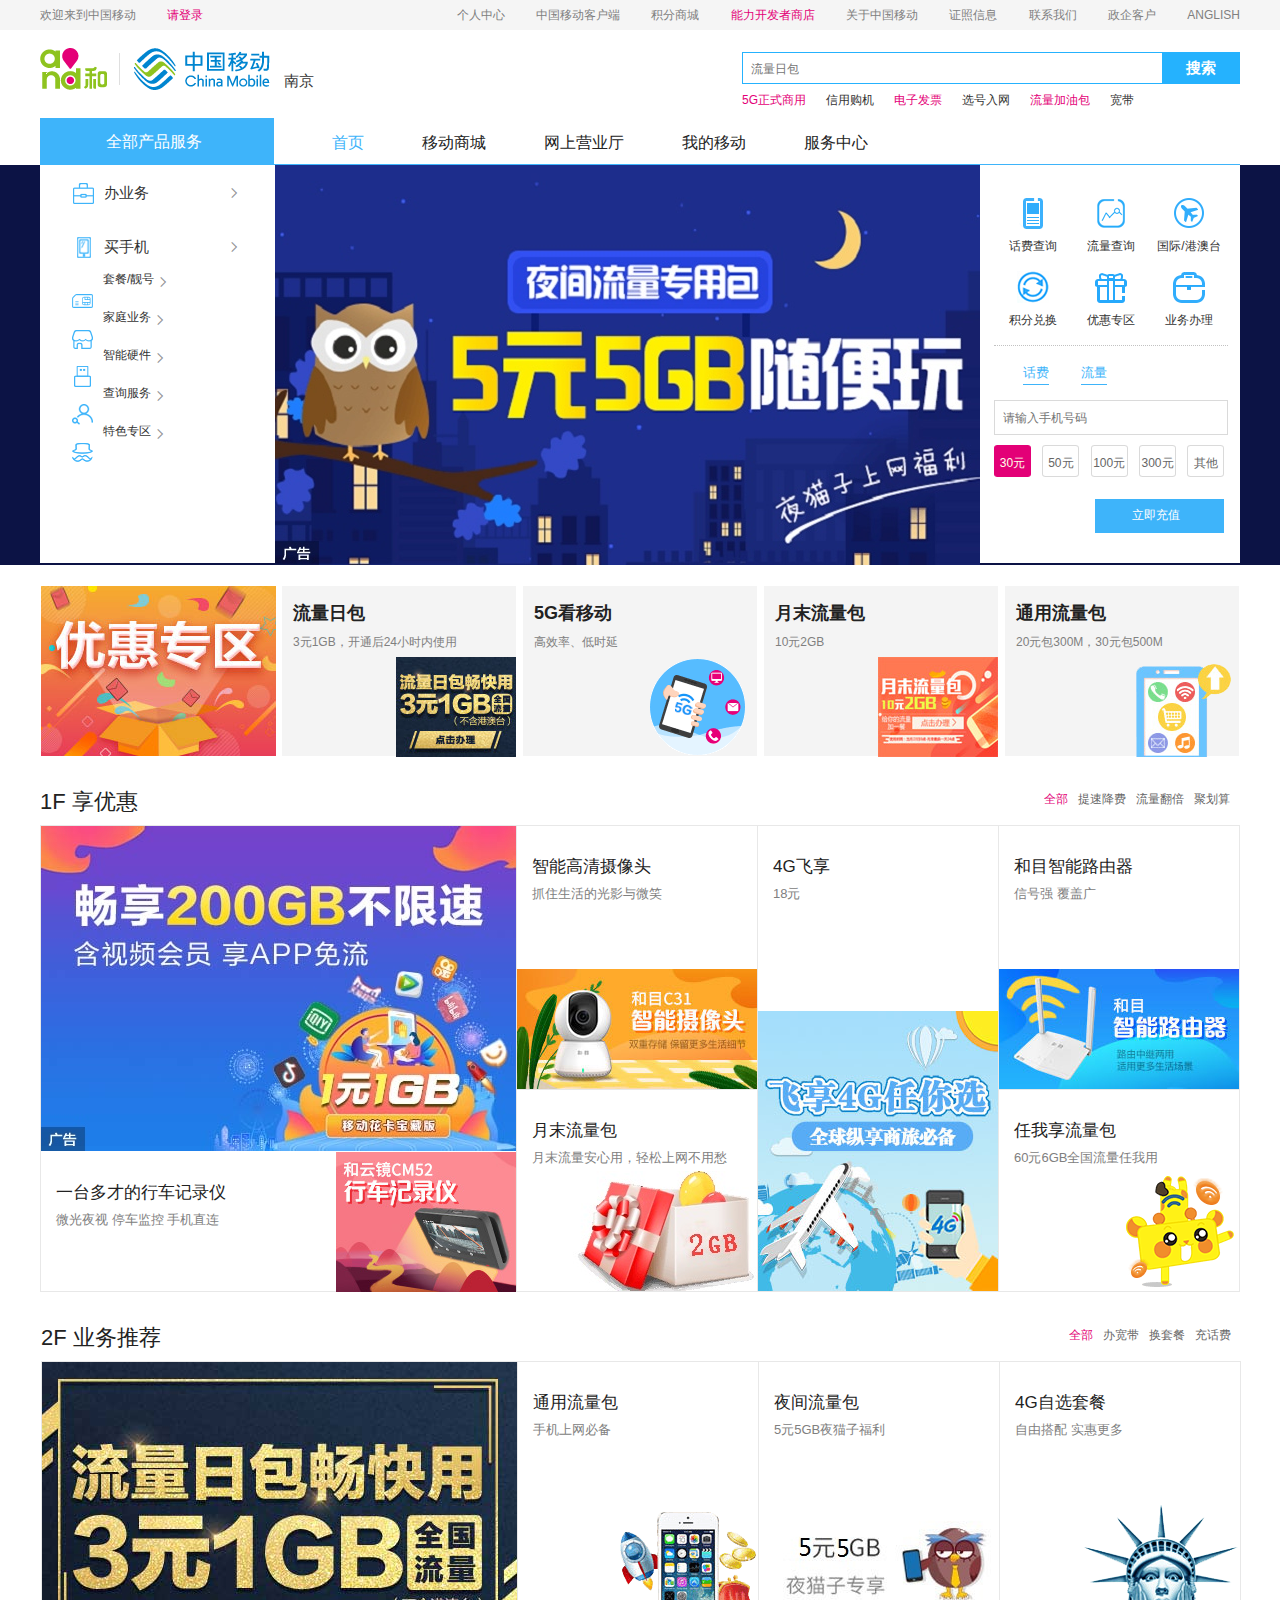
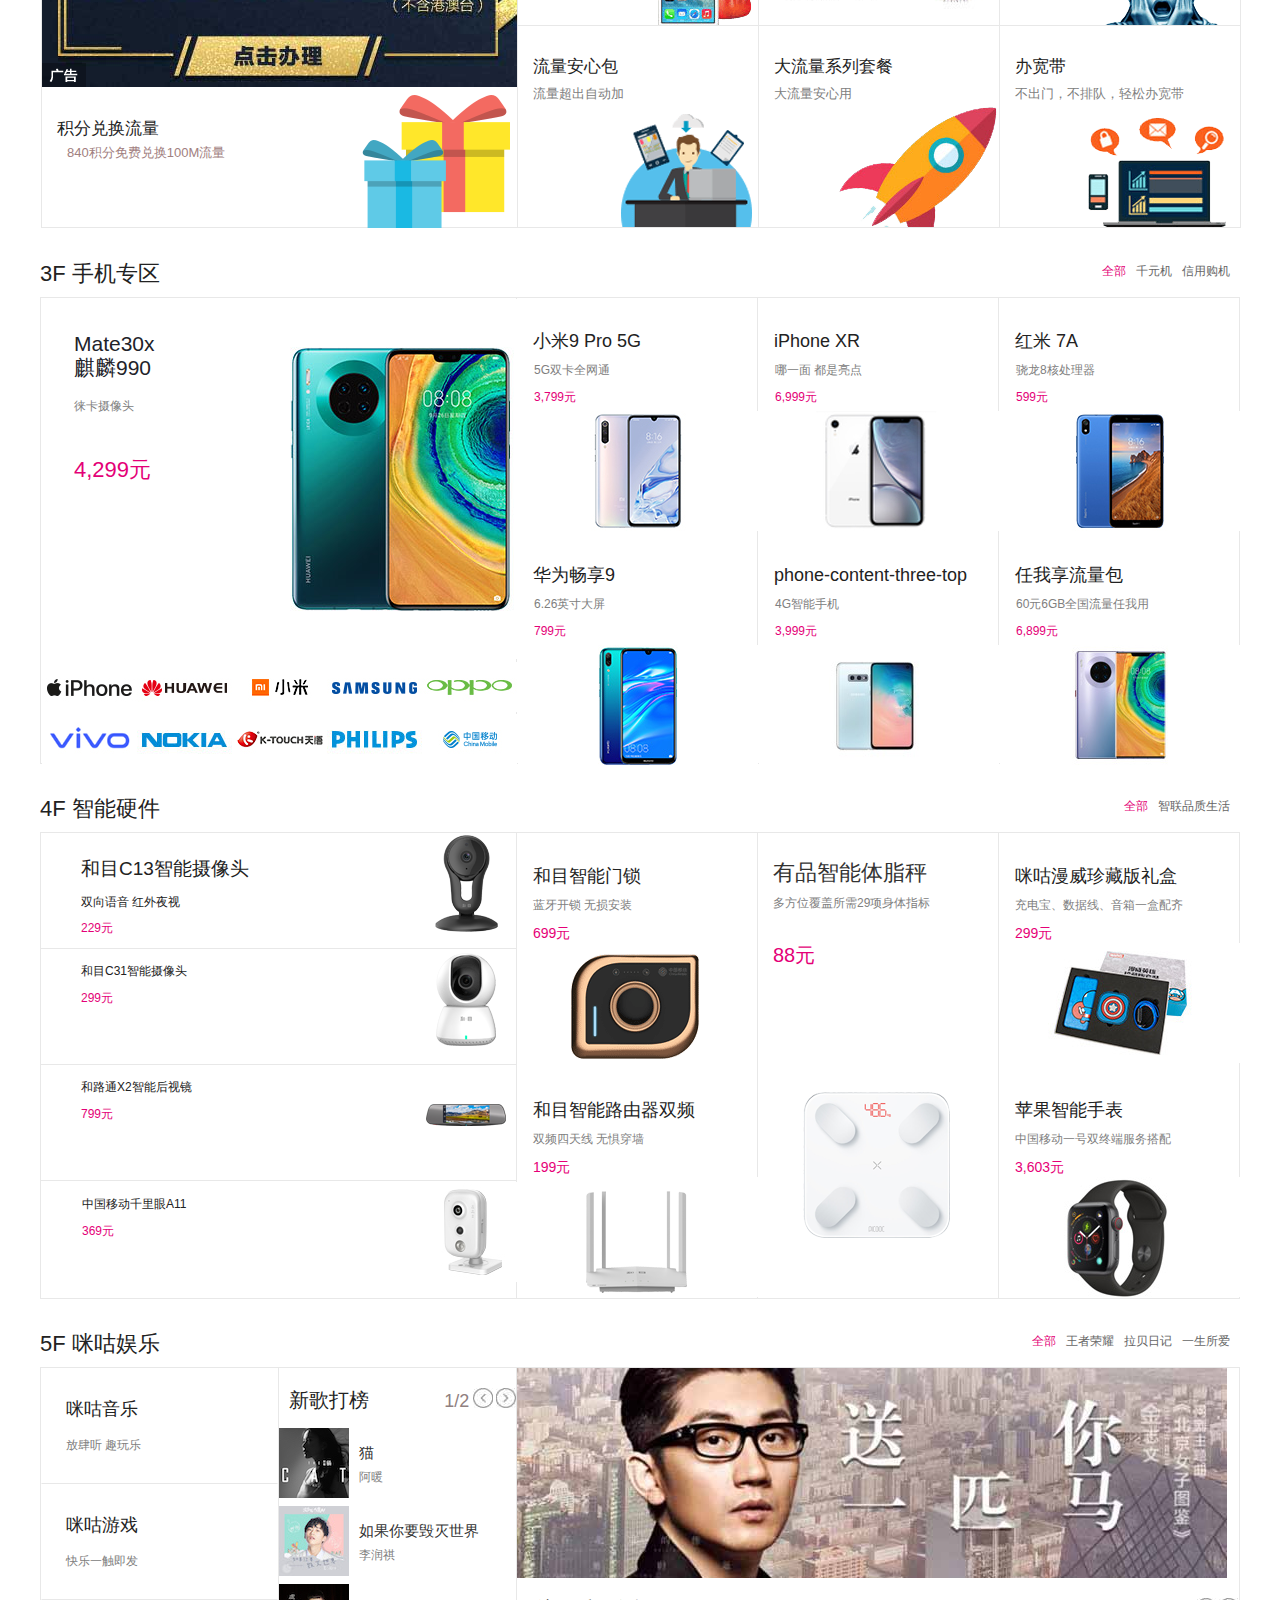
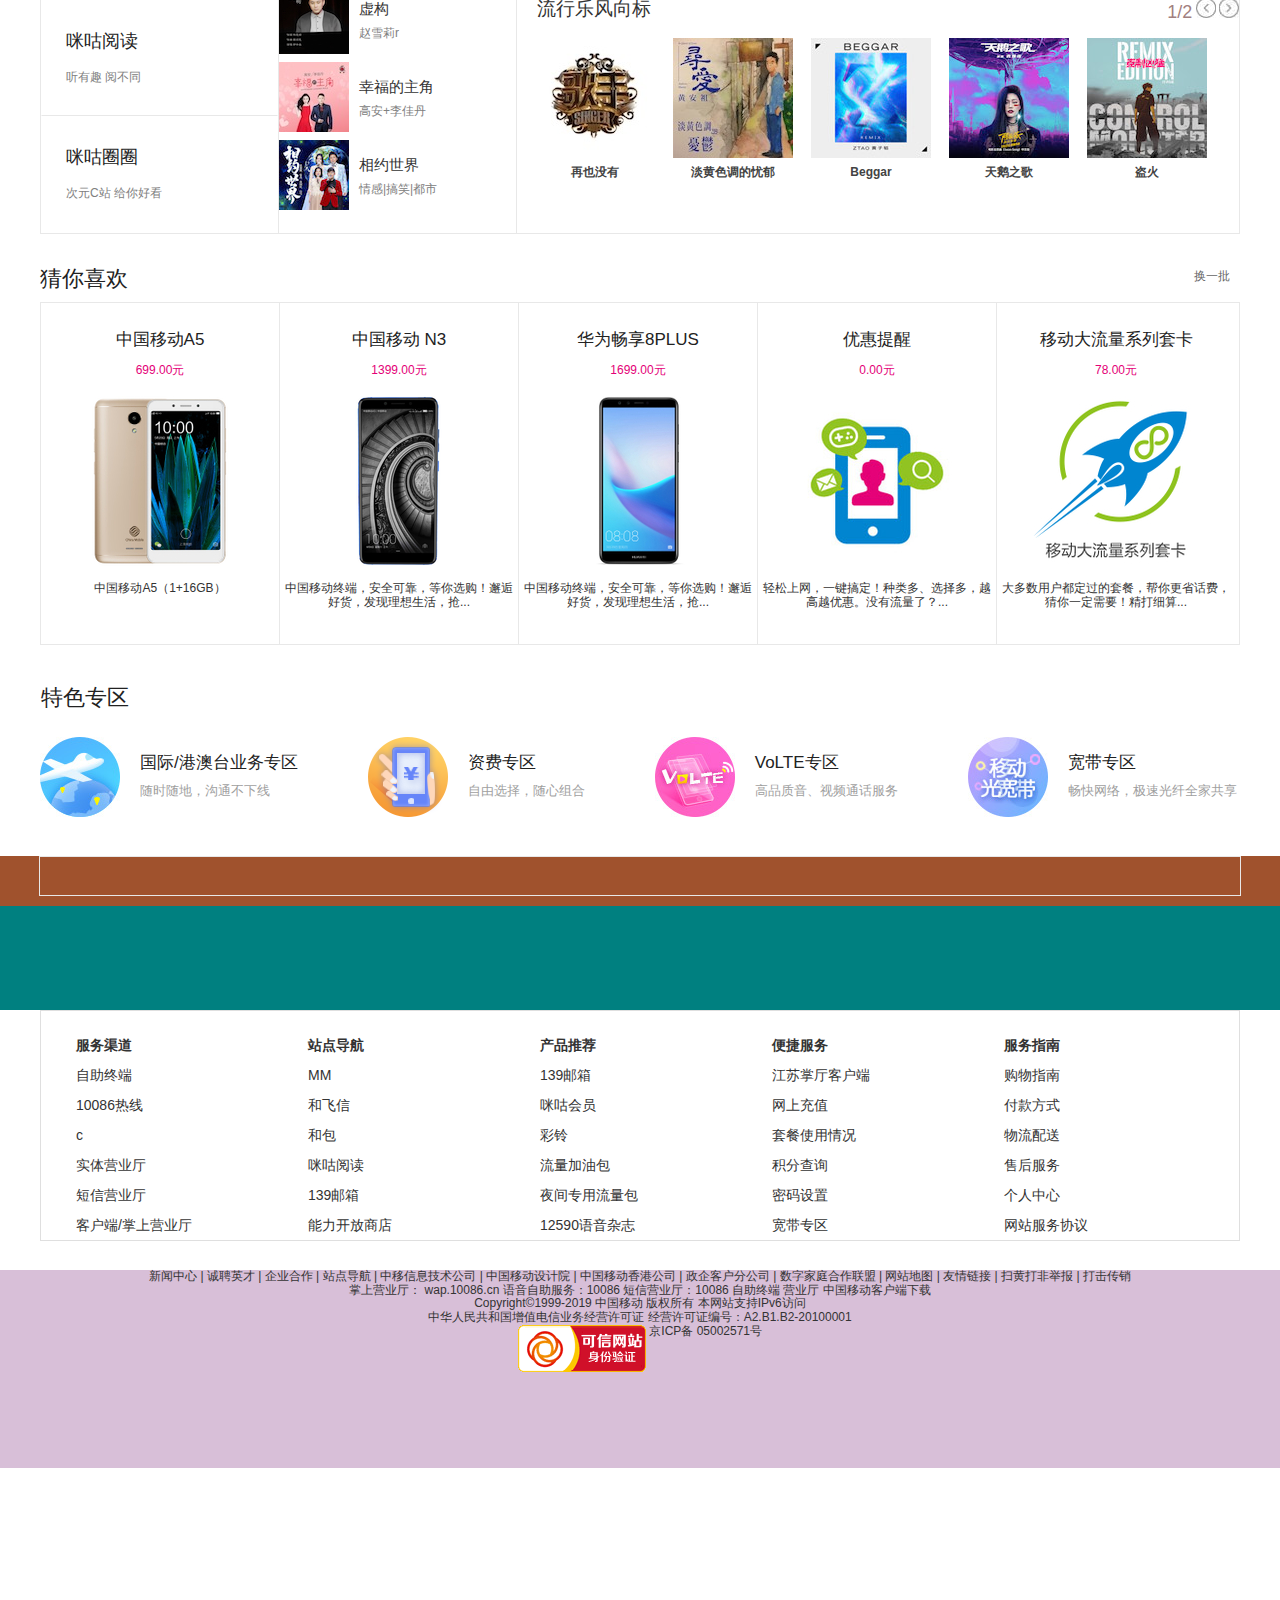
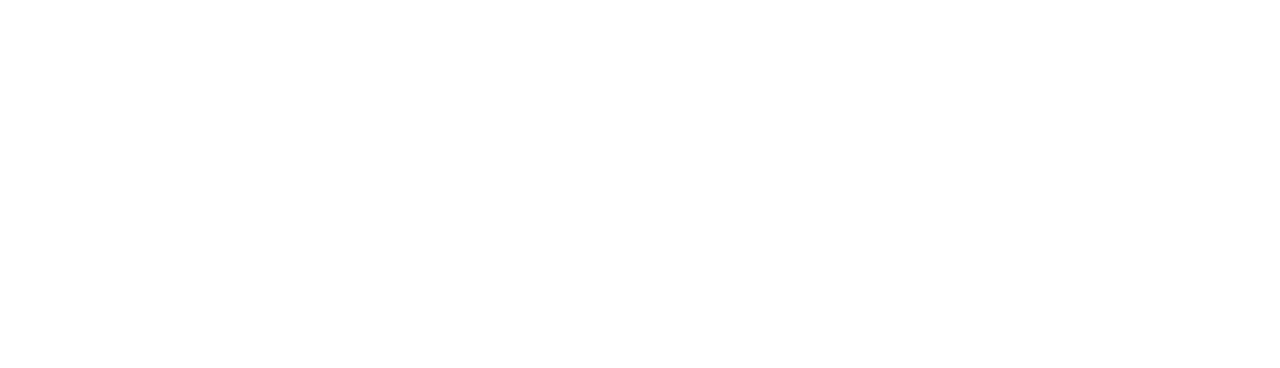
==== commit ff139afe: "1" ====
--- a/中国移动/index.html
+++ b/中国移动/index.html
@@ -147,17 +147,283 @@
                 <a href="#">更多</a>
               </div>
             </div>
-
-
           </li>
-
-          <a href="#">
-            <li>
+          <li class="carousel-left-li-two">
+            <a href="#">
               <img src="./img/carousel-left-2.png" alt="">
               买手机
               <i class="iconfont">&#xe770;</i>
-            </li>
-          </a>
+            </a>
+            <!-- <div class=" carousel-left-li-two-all">
+              <p>
+                <a href="#">热点关注</a>
+                <s>></s>
+                <h2>
+                  <a href="#">VIVO X9L</a>
+                  <span>|</span>
+                  <a href="#">苹果XSMax</a>
+                  <span>|</span>
+                  <a href="#">P20Pro</a>
+                  <span>|</span>
+                  <a href="#">更多</a>
+                </h2>
+              </p>
+              <p>
+
+                <a href="#">经典品牌</a>
+                <s>></s>
+                <h2>
+                  <a href="#">海尔</a>
+                  <span>|</span>
+                  <a href="#">荣耀</a>
+                  <span>|</span>
+                  <a href="#">联想</a>
+                  <span>|</span>
+                  <a href="#">美图</a>
+                  <span>|</span>
+                  <a href="#">酷派</a>
+                  <span>|</span>
+                  <a href="#">锤子</a>
+                  <span>|</span>
+                  <a href="#">CMCC</a>
+                  <span>|</span>
+                  <a href="#">金立</a>
+                  <span>|</span>
+                  <a href="#">诺基亚</a>
+                  <span>|</span>
+                  <a href="#">中兴</a>
+                  <span>|</span>
+                  <a href="#">天语</a>
+                  <span>|</span>
+                  <a href="#">飞利浦</a>
+                  <span>|</span>
+                  <a href="#">三星</a>
+                  <span>|</span>
+                  <a href="#">VIVO</a>
+                  <span>|</span>
+                  <a href="#">魅族</a>
+                  <span>|</span>
+                  <a href="#">OPPO</a>
+                  <span>|</span>
+                  <a href="#">华为</a>
+                  <span>|</span>
+                  <a href="#">苹果</a>
+                  <span>|</span>
+                  <a href="#">小米</a>
+                  <span>|</span>
+                  <a href="#">更多</a>
+
+
+
+              </p>
+              <p>
+                <a href="#">价位段</a>
+                <s>></s>
+                <h2>
+                  <a href="#">3000以上</a>
+                  <span>|</span>
+                  <a href="#">2000-2999</a>
+                  <span>|</span>
+                  <a href="#">1000-1999</a>
+                  <span>|</span>
+                  <a href="#">700-799</a>
+                  <span>|</span>
+                  <a href="#">300-699</a>
+                  <span>|</span>
+                  <a href="#">0-299</a>
+                  <span>|</span>
+                  <a href="#">更多</a>
+                </h2>
+
+
+              </p>
+              <p>
+                <a href="#">屏幕尺寸</a>
+                <s>></s>
+                <h2>
+                  <a href="#">5.6英寸以上</a>
+                  <span>|</span>
+                  <a href="#">5.0-5.6英寸</a>
+                  <span>|</span>
+                  <a href="#">4.1-4.9英寸</a>
+                  <span>|</span>
+                  <a href="#">3.0到4.0英寸</a>
+                  <span>|</span>
+                  <a href="#">3.0英寸一下</a>
+                  <span>|</span>
+                  <a href="#">更多</a>
+                </h2>
+
+              </p>
+              <p>
+                <a href="#">热门机型</a>
+                <s>></s>
+                <h2>
+                  <a href="#">华为P30</a>
+                  <span>|</span>
+                  <a href="#">华为Nava4e</a>
+                  <span>|</span>
+                  <a href="#">iPhone8</a>
+                  <span>|</span>
+                  <a href="#">iPhoneXR</a>
+                  <span>|</span>
+                  <a href="#">停复机</a>
+                </h2>
+
+              </p>
+              <p>
+                <a href="#">精品推荐</a>
+                <s>></s>
+                <h2>
+                  <a href="#">套餐余量查询</a>
+                  <span>|</span>
+                  <a href="#">缴费记录查询</a>
+                  <span>|</span>
+
+                  <a href="#">更多</a>
+                </h2>
+
+              </p>
+            </div> -->
+            <!-- <div class=" carousel-left-li-two-all">
+              <p>
+                <a href="#">热点关注</a>
+                <s>&gt;</s>
+                <h2>
+                  <a href="#">VIVO X9L</a>
+                  <span>|</span>
+                  <a href="#">苹果XSMax</a>
+                  <span>|</span>
+                  <a href="#">P20Pro</a>
+                  <span>|</span>
+                  <a href="#">更多</a>
+                </h2>
+              </p>
+
+              <p>
+
+                <a href="#">经典品牌</a>
+                <s>&gt;</s>
+                <h2>
+                  <a href="#">海尔</a>
+                  <span>|</span>
+                  <a href="#">荣耀</a>
+                  <span>|</span>
+                  <a href="#">联想</a>
+                  <span>|</span>
+                  <a href="#">美图</a>
+                  <span>|</span>
+                  <a href="#">酷派</a>
+                  <span>|</span>
+                  <a href="#">锤子</a>
+                  <span>|</span>
+                  <a href="#">CMCC</a>
+                  <span>|</span>
+                  <a href="#">金立</a>
+                  <span>|</span>
+                  <a href="#">诺基亚</a>
+                  <span>|</span>
+                  <a href="#">中兴</a>
+                  <span>|</span>
+                  <a href="#">天语</a>
+                  <span>|</span>
+                  <a href="#">飞利浦</a>
+                  <span>|</span>
+                  <a href="#">三星</a>
+                  <span>|</span>
+                  <a href="#">VIVO</a>
+                  <span>|</span>
+                  <a href="#">魅族</a>
+                  <span>|</span>
+                  <a href="#">OPPO</a>
+                  <span>|</span>
+                  <a href="#">华为</a>
+                  <span>|</span>
+                  <a href="#">苹果</a>
+                  <span>|</span>
+                  <a href="#">小米</a>
+                  <span>|</span>
+                  <a href="#">更多</a>
+
+
+
+                  <p></p>
+                  <p>
+                    <a href="#">价位段</a>
+                    <s>&gt;</s>
+                    <h2>
+                      <a href="#">3000以上</a>
+                      <span>|</span>
+                      <a href="#">2000-2999</a>
+                      <span>|</span>
+                      <a href="#">1000-1999</a>
+                      <span>|</span>
+                      <a href="#">700-799</a>
+                      <span>|</span>
+                      <a href="#">300-699</a>
+                      <span>|</span>
+                      <a href="#">0-299</a>
+                      <span>|</span>
+                      <a href="#">更多</a>
+                    </h2>
+                  </p>
+                </h2>
+              </p>
+
+
+
+              <p>
+                <a href="#">屏幕尺寸</a>
+                <s>&gt;</s>
+                <h2>
+                  <a href="#">5.6英寸以上</a>
+                  <span>|</span>
+                  <a href="#">5.0-5.6英寸</a>
+                  <span>|</span>
+                  <a href="#">4.1-4.9英寸</a>
+                  <span>|</span>
+                  <a href="#">3.0到4.0英寸</a>
+                  <span>|</span>
+                  <a href="#">3.0英寸一下</a>
+                  <span>|</span>
+                  <a href="#">更多</a>
+                </h2>
+              </p>
+
+
+              <p>
+                <a href="#">热门机型</a>
+                <s>&gt;</s>
+                <h2>
+                  <a href="#">华为P30</a>
+                  <span>|</span>
+                  <a href="#">华为Nava4e</a>
+                  <span>|</span>
+                  <a href="#">iPhone8</a>
+                  <span>|</span>
+                  <a href="#">iPhoneXR</a>
+                  <span>|</span>
+                  <a href="#">停复机</a>
+                </h2>
+              </p>
+
+
+              <p>
+                <a href="#">精品推荐</a>
+                <s>&gt;</s>
+                <h2>
+                  <a href="#">套餐余量查询</a>
+                  <span>|</span>
+                  <a href="#">缴费记录查询</a>
+                  <span>|</span>
+
+                  <a href="#">更多</a>
+                </h2>
+              </p>
+
+
+            </div> -->
+          </li>
           <a href="#">
             <li>
               <img src="./img/carousel-left-3.png" alt="">
@@ -193,7 +459,8 @@
               <i class="iconfont">&#xe770;</i>
             </li>
           </a>
-        </ul><i></i>
+        </ul>
+
       </div>
       <div class="carousel-center">
         <img src="./img/carousel-center.jpg" alt="">
@@ -525,495 +792,538 @@
         </div>
       </div>
     </div>
-    <!-- 8 4F.智能硬件 capacity -->
-    <div class="capacity">
-      <div class="container">
-        <div class="capacity-title">
-          <div class="capacity-title-left">
-            <a href="#">
-              <h2>4F 智能硬件</h2>
-            </a>
-
-          </div>
-          <div class="capacity-title-right">
-            <a href="#"><span>全部</span></a>
-            <a href="#"><span>智联品质生活</span></a>
-
-          </div>
-        </div>
-        <div class="capacity-content">
-          <div class="capacity-content-one">
-            <div class="capacity-content-one-one">
+  </div>
+  <!-- 8 4F.智能硬件 capacity -->
+  <div class="capacity">
+    <div class="container">
+      <div class="capacity-title">
+        <div class="capacity-title-left">
+          <a href="#">
+            <h2>4F 智能硬件</h2>
+          </a>
+
+        </div>
+        <div class="capacity-title-right">
+          <a href="#"><span>全部</span></a>
+          <a href="#"><span>智联品质生活</span></a>
+
+        </div>
+      </div>
+      <div class="capacity-content">
+        <div class="capacity-content-one">
+          <div class="capacity-content-one-one">
+            <a href="#">
+              <div class="capacity-content-one-one-left">
+                <h2>和目C13智能摄像头</h2>
+                <p>双向语音 红外夜视</p>
+                <span>229元</span>
+              </div>
+              <div class="capacity-content-one-one-right">
+                <img src="./img/capacity-content-one-right.png" alt="">
+              </div>
+            </a>
+          </div>
+          <div class="capacity-content-one-two">
+            <a href="#">
+              <div class="capacity-content-one-two-left">
+                <p>和目C31智能摄像头</p>
+                <span>299元</span>
+              </div>
+              <div class="capacity-content-one-two-right">
+                <img src="./img/capacity-content-one-two-right.png" alt="">
+              </div>
+            </a>
+          </div>
+          <div class="capacity-content-one-three">
+            <a href="#">
+              <div class="capacity-content-one-three-left">
+                <p>和路通X2智能后视镜</p>
+                <span>799元</span>
+              </div>
+              <div class="capacity-content-one-three-right">
+                <img src="./img/capacity-content-one-three-right.png" alt="">
+              </div>
+            </a>
+          </div>
+          <div class="capacity-content-one-four">
+            <div class="capacity-content-one-four-left">
+              <p>中国移动千里眼A11</p>
+              <span>369元</span>
+            </div>
+            <div class="capacity-content-one-four-right">
+              <img src="./img/capacity-content-one-four-right.jpg" alt="">
+            </div>
+          </div>
+        </div>
+        <div class="capacity-content-two">
+          <div class="capacity-content-two-top">
+            <a href="#">
+              <h2>和目智能门锁</h2>
+              <p>蓝牙开锁 无损安装</p>
+              <span>699元</span>
+              <img src="./img/capacity-content-two-top.png" alt="">
+            </a>
+          </div>
+          <div class="capacity-content-two-bottom">
+            <a href="#">
+              <h2>和目智能路由器双频</h2>
+              <p>双频四天线 无惧穿墙 </p>
+              <span>199元</span>
+              <img src="./img/capacity-content-two-bottom.png" alt="">
+            </a>
+          </div>
+        </div>
+        <div class="capacity-content-three">
+          <a href="#">
+            <h2>有品智能体脂秤</h2>
+            <p>多方位覆盖所需29项身体指标</p>
+            <span>88元</span>
+            <img src="./img/capacity-content-three.png" alt="">
+          </a>
+        </div>
+        <div class="capacity-content-four">
+          <div class="capacity-content-four-top">
+            <a href="#">
+              <h2>咪咕漫威珍藏版礼盒</h2>
+              <p>充电宝、数据线、音箱一盒配齐</p>
+              <span>299元</span>
+              <img src="./img/capacity-content-four-top.jpg" alt="">
+            </a>
+          </div>
+          <div class="capacity-content-four-bottom">
+            <h2>苹果智能手表</h2>
+            <p>中国移动一号双终端服务搭配</p>
+            <span>3,603元</span>
+            <img src="./img/capacity-content-four-bottom.jpg" alt="">
+          </div>
+        </div>
+      </div>
+
+    </div>
+  </div>
+  <!-- 9.5F 咪咕娱乐amusement   -->
+  <div class="amusement">
+    <div class="container">
+      <div class="amusement-title">
+        <div class="amusement-title-left">
+          <a href="#">
+            <h2>5F 咪咕娱乐</h2>
+          </a>
+
+        </div>
+        <div class="amusement-title-right">
+          <a href="#"><span>全部</span></a>
+          <a href="#"><span>王者荣耀</span></a>
+          <a href="#"><span>拉贝日记</span></a>
+          <a href="#"><span>一生所爱</span></a>
+        </div>
+      </div>
+      <div class="amusement-content">
+        <div class="amusement-content-one">
+          <div class="amusement-content-one-one">
+            <a href="#">
+              <h2>咪咕音乐</h2>
+              <p>放肆听 趣玩乐</p>
+            </a>
+          </div>
+          <div class="amusement-content-one-two">
+            <a href="#">
+              <h2>咪咕游戏</h2>
+              <p>快乐一触即发</p>
+            </a>
+          </div>
+          <div class="amusement-content-one-three">
+            <a href="#">
+              <h2>咪咕阅读</h2>
+              <p>听有趣 阅不同</p>
+            </a>
+          </div>
+          <div class="amusement-content-one-four">
+            <a href="#">
+              <h2>咪咕圈圈</h2>
+              <p>次元C站 给你好看 </p>
+            </a>
+          </div>
+        </div>
+        <div class="amusement-content-two">
+          <div class="amusement-content-two-title">
+            <div class="amusement-content-two-title-left">
+              <span>新歌打榜</span>
+            </div>
+            <div class="amusement-content-two-title-right">
+              <span>
+                <em>1/2</em>
+                <a href="#"><img src="./img/amusement-content-two-title-right-1.jpg" alt=""></a>
+                <a href="#"><img src="./img/amusement-content-two-title-right-2.jpg" alt=""></a>
+              </span>
+            </div>
+          </div>
+          <div class="amusement-content-two-one">
+            <div class="amusement-content-two-one-left">
+              <img src="./img/amusement-content-two-one-left.jpg" alt="">
+            </div>
+            <div class="amusement-content-two-one-right">
+              <h3>猫</h3>
+              <p>阿暖</p>
+            </div>
+          </div>
+          <div class="amusement-content-two-two">
+            <div class="amusement-content-two-two-left">
+              <img src="./img/amusement-content-two-two-left.jpg" alt="">
+            </div>
+            <div class="amusement-content-two-two-right">
+              <h3>如果你要毁灭世界</h3>
+              <p>李润祺</p>
+            </div>
+          </div>
+          <div class="amusement-content-two-three">
+            <div class="amusement-content-two-three-left">
+              <img src="./img/amusement-content-two-three-left.jpg" alt="">
+            </div>
+            <div class="amusement-content-two-three-right">
+              <h3>虚构</h3>
+              <p>赵雪莉r</p>
+            </div>
+          </div>
+          <div class="amusement-content-two-four">
+            <div class="amusement-content-two-four-left">
+              <img src="./img/amusement-content-two-four.jpg" alt="">
+            </div>
+            <div class="amusement-content-two-four-right">
+              <h3>幸福的主角</h3>
+              <p>高安+李佳丹</p>
+            </div>
+          </div>
+          <div class="amusement-content-two-five">
+            <div class="amusement-content-two-five-left">
+              <img src="./img/amusement-content-two-five-left.jpg" alt="">
+            </div>
+            <div class="amusement-content-two-five-right">
+              <h3>相约世界</h3>
+              <p>情感|搞笑|都市</p>
+            </div>
+          </div>
+
+        </div>
+        <div class="amusement-content-three">
+          <div class="amusement-content-three-top">
+            <a href="#">
+              <img src="./img/amusement-content-three-top.jpg" alt="">
+            </a>
+          </div>
+          <div class="amusement-content-three-title">
+            <div class="amusement-content-three-title-left">
+              <span>流行乐风向标</span>
+            </div>
+            <div class="amusement-content-three-title-right">
+              <span>
+                <em>1/2</em>
+                <a href="#"><img src="./img/amusement-content-three-title-right-1.jpg" alt=""></a>
+                <a href="#"><img src="./img/amusement-content-three-title-right-2.jpg" alt=""></a>
+              </span>
+            </div>
+          </div>
+          <div class="amusement-content-three-content">
+            <div>
               <a href="#">
-                <div class="capacity-content-one-one-left">
-                  <h2>和目C13智能摄像头</h2>
-                  <p>双向语音 红外夜视</p>
-                  <span>229元</span>
-                </div>
-                <div class="capacity-content-one-one-right">
-                  <img src="./img/capacity-content-one-right.png" alt="">
-                </div>
+                <img src="./img/amusement-content-three-content-1.jpg" alt="">
+                <h3>再也没有</h3>
               </a>
             </div>
-            <div class="capacity-content-one-two">
+            <div>
               <a href="#">
-                <div class="capacity-content-one-two-left">
-                  <p>和目C31智能摄像头</p>
-                  <span>299元</span>
-                </div>
-                <div class="capacity-content-one-two-right">
-                  <img src="./img/capacity-content-one-two-right.png" alt="">
-                </div>
+                <img src="./img/amusement-content-three-content-2.jpg" alt="">
+                <h3>淡黄色调的忧郁</h3>
               </a>
             </div>
-            <div class="capacity-content-one-three">
+            <div>
               <a href="#">
-                <div class="capacity-content-one-three-left">
-                  <p>和路通X2智能后视镜</p>
-                  <span>799元</span>
-                </div>
-                <div class="capacity-content-one-three-right">
-                  <img src="./img/capacity-content-one-three-right.png" alt="">
-                </div>
+                <img src="./img/amusement-content-three-content-3.jpg" alt="">
+                <h3>Beggar</h3>
               </a>
             </div>
-            <div class="capacity-content-one-four">
-              <div class="capacity-content-one-four-left">
-                <p>中国移动千里眼A11</p>
-                <span>369元</span>
-              </div>
-              <div class="capacity-content-one-four-right">
-                <img src="./img/capacity-content-one-four-right.jpg" alt="">
-              </div>
-            </div>
-          </div>
-          <div class="capacity-content-two">
-            <div class="capacity-content-two-top">
+            <div>
               <a href="#">
-                <h2>和目智能门锁</h2>
-                <p>蓝牙开锁 无损安装</p>
-                <span>699元</span>
-                <img src="./img/capacity-content-two-top.png" alt="">
+                <img src="./img/amusement-content-three-content-4.jpg" alt="">
+                <h3>天鹅之歌</h3>
               </a>
             </div>
-            <div class="capacity-content-two-bottom">
+            <div>
               <a href="#">
-                <h2>和目智能路由器双频</h2>
-                <p>双频四天线 无惧穿墙 </p>
-                <span>199元</span>
-                <img src="./img/capacity-content-two-bottom.png" alt="">
+                <img src="./img/amusement-content-three-content-5.jpg" alt="">
+                <h3>盗火</h3>
               </a>
             </div>
           </div>
-          <div class="capacity-content-three">
-            <a href="#">
-              <h2>有品智能体脂秤</h2>
-              <p>多方位覆盖所需29项身体指标</p>
-              <span>88元</span>
-              <img src="./img/capacity-content-three.png" alt="">
-            </a>
-          </div>
-          <div class="capacity-content-four">
-            <div class="capacity-content-four-top">
-              <a href="#">
-                <h2>咪咕漫威珍藏版礼盒</h2>
-                <p>充电宝、数据线、音箱一盒配齐</p>
-                <span>299元</span>
-                <img src="./img/capacity-content-four-top.jpg" alt="">
-              </a>
-            </div>
-            <div class="capacity-content-four-bottom">
-              <h2>苹果智能手表</h2>
-              <p>中国移动一号双终端服务搭配</p>
-              <span>3,603元</span>
-              <img src="./img/capacity-content-four-bottom.jpg" alt="">
-            </div>
-          </div>
-        </div>
-
-      </div>
-    </div>
-    <!-- 9.5F 咪咕娱乐amusement   -->
-    <div class="amusement">
-      <div class="container">
-        <div class="amusement-title">
-          <div class="amusement-title-left">
-            <a href="#">
-              <h2>5F 咪咕娱乐</h2>
-            </a>
-
-          </div>
-          <div class="amusement-title-right">
-            <a href="#"><span>全部</span></a>
-            <a href="#"><span>王者荣耀</span></a>
-            <a href="#"><span>拉贝日记</span></a>
-            <a href="#"><span>一生所爱</span></a>
-          </div>
-        </div>
-        <div class="amusement-content">
-          <div class="amusement-content-one">
-            <div class="amusement-content-one-one">
-              <a href="#">
-                <h2>咪咕音乐</h2>
-                <p>放肆听 趣玩乐</p>
-              </a>
-            </div>
-            <div class="amusement-content-one-two">
-              <a href="#">
-                <h2>咪咕游戏</h2>
-                <p>快乐一触即发</p>
-              </a>
-            </div>
-            <div class="amusement-content-one-three">
-              <a href="#">
-                <h2>咪咕阅读</h2>
-                <p>听有趣 阅不同</p>
-              </a>
-            </div>
-            <div class="amusement-content-one-four">
-              <a href="#">
-                <h2>咪咕圈圈</h2>
-                <p>次元C站 给你好看 </p>
-              </a>
-            </div>
-          </div>
-          <div class="amusement-content-two">
-            <div class="amusement-content-two-title">
-              <div class="amusement-content-two-title-left">
-                <span>新歌打榜</span>
-              </div>
-              <div class="amusement-content-two-title-right">
-                <span>
-                  <em>1/2</em>
-                  <a href="#"><img src="./img/amusement-content-two-title-right-1.jpg" alt=""></a>
-                  <a href="#"><img src="./img/amusement-content-two-title-right-2.jpg" alt=""></a>
-                </span>
-              </div>
-            </div>
-            <div class="amusement-content-two-one">
-              <div class="amusement-content-two-one-left">
-                <img src="./img/amusement-content-two-one-left.jpg" alt="">
-              </div>
-              <div class="amusement-content-two-one-right">
-                <h3>猫</h3>
-                <p>阿暖</p>
-              </div>
-            </div>
-            <div class="amusement-content-two-two">
-              <div class="amusement-content-two-two-left">
-                <img src="./img/amusement-content-two-two-left.jpg" alt="">
-              </div>
-              <div class="amusement-content-two-two-right">
-                <h3>如果你要毁灭世界</h3>
-                <p>李润祺</p>
-              </div>
-            </div>
-            <div class="amusement-content-two-three">
-              <div class="amusement-content-two-three-left">
-                <img src="./img/amusement-content-two-three-left.jpg" alt="">
-              </div>
-              <div class="amusement-content-two-three-right">
-                <h3>虚构</h3>
-                <p>赵雪莉r</p>
-              </div>
-            </div>
-            <div class="amusement-content-two-four">
-              <div class="amusement-content-two-four-left">
-                <img src="./img/amusement-content-two-four.jpg" alt="">
-              </div>
-              <div class="amusement-content-two-four-right">
-                <h3>幸福的主角</h3>
-                <p>高安+李佳丹</p>
-              </div>
-            </div>
-            <div class="amusement-content-two-five">
-              <div class="amusement-content-two-five-left">
-                <img src="./img/amusement-content-two-five-left.jpg" alt="">
-              </div>
-              <div class="amusement-content-two-five-right">
-                <h3>相约世界</h3>
-                <p>情感|搞笑|都市</p>
-              </div>
-            </div>
-
-          </div>
-          <div class="amusement-content-three">
-            <div class="amusement-content-three-top">
-              <a href="#">
-                <img src="./img/amusement-content-three-top.jpg" alt="">
-              </a>
-            </div>
-            <div class="amusement-content-three-title">
-              <div class="amusement-content-three-title-left">
-                <span>流行乐风向标</span>
-              </div>
-              <div class="amusement-content-three-title-right">
-                <span>
-                  <em>1/2</em>
-                  <a href="#"><img src="./img/amusement-content-three-title-right-1.jpg" alt=""></a>
-                  <a href="#"><img src="./img/amusement-content-three-title-right-2.jpg" alt=""></a>
-                </span>
-              </div>
-            </div>
-            <div class="amusement-content-three-content">
-              <div>
-                <a href="#">
-                  <img src="./img/amusement-content-three-content-1.jpg" alt="">
-                  <h3>再也没有</h3>
-                </a>
-              </div>
-              <div>
-                <a href="#">
-                  <img src="./img/amusement-content-three-content-2.jpg" alt="">
-                  <h3>淡黄色调的忧郁</h3>
-                </a>
-              </div>
-              <div>
-                <a href="#">
-                  <img src="./img/amusement-content-three-content-3.jpg" alt="">
-                  <h3>Beggar</h3>
-                </a>
-              </div>
-              <div>
-                <a href="#">
-                  <img src="./img/amusement-content-three-content-4.jpg" alt="">
-                  <h3>天鹅之歌</h3>
-                </a>
-              </div>
-              <div>
-                <a href="#">
-                  <img src="./img/amusement-content-three-content-5.jpg" alt="">
-                  <h3>盗火</h3>
-                </a>
-              </div>
-            </div>
-          </div>
-        </div>
-      </div>
-    </div>
-    <!-- 10.猜你喜欢 like -->
-    <div class="like">
-      <div class="container">
-        <div class="like-title">
-          <div class="like-title-left">
-            <a href="#">
-              <h2>猜你喜欢</h2>
-            </a>
-          </div>
-          <div class="like-title-right">
-            <a href="#"><span>换一批</span></a>
-          </div>
-        </div>
-        <div class="like-content">
-          <div>
-            <a href="#">
-              <h2>中国移动A5</h2>
-              <span>699.00元</span>
-              <img src="./img/like-content-1.jpg" alt="">
-              <p>中国移动A5（1+16GB）</p>
-            </a>
-          </div>
-          <div>
-            <a href="#">
-              <h2>中国移动 N3</h2>
-              <span>1399.00元</span>
-              <img src="./img/like-content-2.png" alt="">
-              <p>中国移动终端，安全可靠，等你选购！邂逅好货，发现理想生活，抢...</p>
-            </a>
-          </div>
-          <div>
-            <a href="#">
-              <h2>华为畅享8PLUS</h2>
-              <span>1699.00元</span>
-              <img src="./img/like-content-3.jpg" alt="">
-              <p>中国移动终端，安全可靠，等你选购！邂逅好货，发现理想生活，抢...</p>
-            </a>
-          </div>
-          <div>
-            <a href="#">
-              <h2>优惠提醒</h2>
-              <span>0.00元</span>
-              <img src="./img/like-content-4.jpg" alt="">
-              <p>轻松上网，一键搞定！种类多、选择多，越高越优惠。没有流量了？...</p>
-            </a>
-          </div>
-          <div>
-            <a href="#">
-              <h2>移动大流量系列套卡</h2>
-              <span>78.00元</span>
-              <img src="./img/like-content-5.jpg" alt="">
-              <p>大多数用户都定过的套餐，帮你更省话费，猜你一定需要！精打细算...</p>
-            </a>
-          </div>
-        </div>
-      </div>
-    </div>
-    <!-- 11.特色专区 feature -->
-    <div class="fearture">
-      <div class="container">
-        <div class="fearture-title">
-          <h2>特色专区</h2>
-        </div>
-        <div class="fearture-content">
-          <dl>
-            <dt>
-              <img src="./img/fearture-content-1.jpg" alt="">
-            </dt>
-            <dd>
-              <h2>国际/港澳台业务专区</h2>
-              <p>随时随地，沟通不下线</p>
-            </dd>
-          </dl>
-          <dl>
-            <dt>
-              <img src="./img/fearture-content-2.png" alt="">
-            </dt>
-            <dd>
-              <h2>资费专区</h2>
-              <p>自由选择，随心组合</p>
-            </dd>
-          </dl>
-          <dl>
-            <dt>
-              <img src="./img/fearture-content-3.jpg" alt="">
-            </dt>
-            <dd>
-              <h2>VoLTE专区</h2>
-              <p>高品质音、视频通话服务</p>
-            </dd>
-          </dl>
-          <dl>
-            <dt>
-              <img src="./img/fearture-content-4.jpg" alt="">
-            </dt>
-            <dd>
-              <h2>宽带专区</h2>
-              <p>畅快网络，极速光纤全家共享</p>
-            </dd>
-          </dl>
-        </div>
-      </div>
-    </div>
-    <!-- 12.公告 announce -->
-    <div class="annouce">
-      <div class="container">
-        <span></span>
-        <ul>
-          <li>
-            <p></p>
-          </li>
-          <li>
-            <p></p>
-          </li>
-        </ul>
-        <p></p>
-        <div></div>
-      </div>
-    </div>
-    <!-- 13.国资动态 state(国家) -->
-    <div class="state">
-      <div class="container">
-
-      </div>
-    </div>
-    <!-- 14.服务serve -->
-    <div class="serve">
-      <div class="container">
-        <ul>
-          <li><a href="#">服务渠道</a></li>
-          <li><a href="#">自助终端</a></li>
-          <li><a href="#">10086热线</a></li>
-          <li><a href="#">c</a></li>
-          <li><a href="#">实体营业厅</a></li>
-          <li><a href="#">短信营业厅</a></li>
-          <li><a href="#">客户端/掌上营业厅</a></li>
-        </ul>
-        <ul>
-          <li><a href="#">站点导航</a></li>
-          <li><a href="#">MM</a></li>
-          <li><a href="#">和飞信</a></li>
-          <li><a href="#">和包</a></li>
-          <li><a href="#">咪咕阅读</a></li>
-          <li><a href="#">139邮箱</a></li>
-          <li><a href="#">能力开放商店</a></li>
-
-        </ul>
-        <ul>
-          <li><a href="#">产品推荐</a></li>
-          <li><a href="#">139邮箱</a></li>
-          <li><a href="#">咪咕会员</a></li>
-          <li><a href="#">彩铃</a></li>
-          <li><a href="#">流量加油包</a></li>
-          <li><a href="#">夜间专用流量包</a></li>
-          <li><a href="#">12590语音杂志</a></li>
-
-        </ul>
-        <ul>
-          <li><a href="#">便捷服务</a></li>
-          <li><a href="#">江苏掌厅客户端</a></li>
-          <li><a href="#">网上充值</a></li>
-          <li><a href="#">套餐使用情况</a></li>
-          <li><a href="#">积分查询</a></li>
-          <li><a href="#">密码设置</a></li>
-          <li><a href="#">宽带专区</a></li>
-
-        </ul>
-        <ul>
-          <li><a href="#">服务指南</a></li>
-          <li><a href="#">购物指南</a></li>
-          <li><a href="#">付款方式</a></li>
-          <li><a href="#">物流配送</a></li>
-          <li><a href="#">售后服务</a></li>
-          <li><a href="#">个人中心</a></li>
-          <li><a href="#">网站服务协议</a></li>
-
-        </ul>
-      </div>
-    </div>
-    <!-- 15.底部 footer -->
-    <div class="footer">
-      <div class="container">
+        </div>
+      </div>
+    </div>
+  </div>
+  <!-- 10.猜你喜欢 like -->
+  <div class="like">
+    <div class="container">
+      <div class="like-title">
+        <div class="like-title-left">
+          <a href="#">
+            <h2>猜你喜欢</h2>
+          </a>
+        </div>
+        <div class="like-title-right">
+          <a href="#"><span>换一批</span></a>
+        </div>
+      </div>
+      <div class="like-content">
         <div>
-          <a href="#">新闻中心</a> <span>|</span>
-          <a href="#">诚聘英才</a> <span>|</span>
-          <a href="#">企业合作</a> <span>|</span>
-          <a href="#">站点导航</a> <span>|</span>
-          <a href="#">中移信息技术公司</a> <span>|</span>
-          <a href="#">中国移动设计院</a> <span>|</span>
-          <a href="#">中国移动香港公司</a> <span>|</span>
-          <a href="#">政企客户分公司</a> <span>|</span>
-          <a href="#">数字家庭合作联盟</a> <span>|</span>
-          <a href="#">网站地图</a> <span>|</span>
-          <a href="#">友情链接</a> <span>|</span>
-          <a href="#">扫黄打非举报</a> <span>|</span>
-          <a href="#">打击传销</a>
+          <a href="#">
+            <h2>中国移动A5</h2>
+            <span>699.00元</span>
+            <img src="./img/like-content-1.jpg" alt="">
+            <p>中国移动A5（1+16GB）</p>
+          </a>
         </div>
         <div>
-          <span>掌上营业厅：</span>
-          <a href="#">wap.10086.cn</a>
-          <span>语音自助服务：10086 短信营业厅：10086 </span>
-          <a href="#">自助终端</a>
-          <a href="#">营业厅</a>
-          <a href="#">中国移动客户端下载</a>
+          <a href="#">
+            <h2>中国移动 N3</h2>
+            <span>1399.00元</span>
+            <img src="./img/like-content-2.png" alt="">
+            <p>中国移动终端，安全可靠，等你选购！邂逅好货，发现理想生活，抢...</p>
+          </a>
         </div>
         <div>
-          <span>Copyright©1999-2019 中国移动 版权所有 </span>
-          <span>本网站支持IPv6访问</span>
+          <a href="#">
+            <h2>华为畅享8PLUS</h2>
+            <span>1699.00元</span>
+            <img src="./img/like-content-3.jpg" alt="">
+            <p>中国移动终端，安全可靠，等你选购！邂逅好货，发现理想生活，抢...</p>
+          </a>
         </div>
         <div>
-          <span>中华人民共和国增值电信业务经营许可证 </span>
-          <span>经营许可证编号：A2.B1.B2-20100001</span>
+          <a href="#">
+            <h2>优惠提醒</h2>
+            <span>0.00元</span>
+            <img src="./img/like-content-4.jpg" alt="">
+            <p>轻松上网，一键搞定！种类多、选择多，越高越优惠。没有流量了？...</p>
+          </a>
         </div>
         <div>
-          <span><img src="./img/knetSealLogo.png" alt=""></span>
-          <span>
-            <a href="#">京ICP备 05002571号</a>
-          </span>
-
-        </div>
-      </div>
-    </div>
-
+          <a href="#">
+            <h2>移动大流量系列套卡</h2>
+            <span>78.00元</span>
+            <img src="./img/like-content-5.jpg" alt="">
+            <p>大多数用户都定过的套餐，帮你更省话费，猜你一定需要！精打细算...</p>
+          </a>
+        </div>
+      </div>
+    </div>
+  </div>
+  <!-- 11.特色专区 feature -->
+  <div class="fearture">
+    <div class="container">
+      <div class="fearture-title">
+        <h2>特色专区</h2>
+      </div>
+      <div class="fearture-content">
+        <dl>
+          <dt>
+            <img src="./img/fearture-content-1.jpg" alt="">
+          </dt>
+          <dd>
+            <h2>国际/港澳台业务专区</h2>
+            <p>随时随地，沟通不下线</p>
+          </dd>
+        </dl>
+        <dl>
+          <dt>
+            <img src="./img/fearture-content-2.png" alt="">
+          </dt>
+          <dd>
+            <h2>资费专区</h2>
+            <p>自由选择，随心组合</p>
+          </dd>
+        </dl>
+        <dl>
+          <dt>
+            <img src="./img/fearture-content-3.jpg" alt="">
+          </dt>
+          <dd>
+            <h2>VoLTE专区</h2>
+            <p>高品质音、视频通话服务</p>
+          </dd>
+        </dl>
+        <dl>
+          <dt>
+            <img src="./img/fearture-content-4.jpg" alt="">
+          </dt>
+          <dd>
+            <h2>宽带专区</h2>
+            <p>畅快网络，极速光纤全家共享</p>
+          </dd>
+        </dl>
+      </div>
+    </div>
+  </div>
+  <!-- 12.公告 announce -->
+  <div class="annouce">
+    <div class="container">
+      <span></span>
+      <ul>
+        <li>
+          <p></p>
+        </li>
+        <li>
+          <p></p>
+        </li>
+      </ul>
+      <p></p>
+      <div></div>
+    </div>
+  </div>
+  <!-- 13.国资动态 state(国家) -->
+  <div class="state">
+    <div class="container">
+
+    </div>
+  </div>
+  <!-- 14.服务serve -->
+  <div class="serve">
+    <div class="container">
+      <ul>
+        <li><a href="#">服务渠道</a></li>
+        <li><a href="#">自助终端</a></li>
+        <li><a href="#">10086热线</a></li>
+        <li><a href="#">c</a></li>
+        <li><a href="#">实体营业厅</a></li>
+        <li><a href="#">短信营业厅</a></li>
+        <li><a href="#">客户端/掌上营业厅</a></li>
+      </ul>
+      <ul>
+        <li><a href="#">站点导航</a></li>
+        <li><a href="#">MM</a></li>
+        <li><a href="#">和飞信</a></li>
+        <li><a href="#">和包</a></li>
+        <li><a href="#">咪咕阅读</a></li>
+        <li><a href="#">139邮箱</a></li>
+        <li><a href="#">能力开放商店</a></li>
+
+      </ul>
+      <ul>
+        <li><a href="#">产品推荐</a></li>
+        <li><a href="#">139邮箱</a></li>
+        <li><a href="#">咪咕会员</a></li>
+        <li><a href="#">彩铃</a></li>
+        <li><a href="#">流量加油包</a></li>
+        <li><a href="#">夜间专用流量包</a></li>
+        <li><a href="#">12590语音杂志</a></li>
+
+      </ul>
+      <ul>
+        <li><a href="#">便捷服务</a></li>
+        <li><a href="#">江苏掌厅客户端</a></li>
+        <li><a href="#">网上充值</a></li>
+        <li><a href="#">套餐使用情况</a></li>
+        <li><a href="#">积分查询</a></li>
+        <li><a href="#">密码设置</a></li>
+        <li><a href="#">宽带专区</a></li>
+
+      </ul>
+      <ul>
+        <li><a href="#">服务指南</a></li>
+        <li><a href="#">购物指南</a></li>
+        <li><a href="#">付款方式</a></li>
+        <li><a href="#">物流配送</a></li>
+        <li><a href="#">售后服务</a></li>
+        <li><a href="#">个人中心</a></li>
+        <li><a href="#">网站服务协议</a></li>
+
+      </ul>
+    </div>
+  </div>
+  <!-- 15.底部 footer -->
+  <div class="footer">
+    <div class="container">
+      <div>
+        <a href="#">新闻中心</a> <span>|</span>
+        <a href="#">诚聘英才</a> <span>|</span>
+        <a href="#">企业合作</a> <span>|</span>
+        <a href="#">站点导航</a> <span>|</span>
+        <a href="#">中移信息技术公司</a> <span>|</span>
+        <a href="#">中国移动设计院</a> <span>|</span>
+        <a href="#">中国移动香港公司</a> <span>|</span>
+        <a href="#">政企客户分公司</a> <span>|</span>
+        <a href="#">数字家庭合作联盟</a> <span>|</span>
+        <a href="#">网站地图</a> <span>|</span>
+        <a href="#">友情链接</a> <span>|</span>
+        <a href="#">扫黄打非举报</a> <span>|</span>
+        <a href="#">打击传销</a>
+      </div>
+      <div>
+        <span>掌上营业厅：</span>
+        <a href="#">wap.10086.cn</a>
+        <span>语音自助服务：10086 短信营业厅：10086 </span>
+        <a href="#">自助终端</a>
+        <a href="#">营业厅</a>
+        <a href="#">中国移动客户端下载</a>
+      </div>
+      <div>
+        <span>Copyright©1999-2019 中国移动 版权所有 </span>
+        <span>本网站支持IPv6访问</span>
+      </div>
+      <div>
+        <span>中华人民共和国增值电信业务经营许可证 </span>
+        <span>经营许可证编号：A2.B1.B2-20100001</span>
+      </div>
+      <div>
+        <span><img src="./img/knetSealLogo.png" alt=""></span>
+        <span>
+          <a href="#">京ICP备 05002571号</a>
+        </span>
+
+      </div>
+    </div>
+  </div>
+  <!-- 头部导航定位 -->
+  <div class="headnav">
+    <div class="container">
+      <div class="headnav-top">
+        <!-- 2.1.1 搜索栏上面部分 左边 -->
+        <div class="headnav-top-left">
+          <img src="./img/search-top-left.png" alt="">
+
+        </div>
+
+        <div class="headnav-top-center">
+          <a href="#">首页</a>
+          <a href="#">移动商城</a>
+          <a href="#">网上营业厅</a>
+          <a href="#">我的移动</a>
+          <a href="#">服务中心</a>
+        </div>
+        <!-- 2.1.2 搜索栏上面部分 右边 -->
+        <div class="headnav-top-right">
+          <div class="headnav-top-right-search">
+            <input type="text" placeholder="流量日包">
+            <div><button>搜索</button></div>
+
+          </div>
+        </div>
+      </div>
+    </div>
+  </div>
 </body>
+<script src="./lib/jquery-1.12.4.js"></script>
+<script>
+  // var scroll= document.body.scrollTop;
+  $(window).scroll(function () {
+
+    var scroll = $(document).scrollTop();
+    if (scroll > 560) {
+      $(".headnav").show();
+    } else {
+      $(".headnav").hide();
+
+    }
+  })
+
+</script>
 
 </html>--- a/中国移动/css/index.css
+++ b/中国移动/css/index.css
@@ -123,6 +123,7 @@
 }
 .carousel-left {
   float: left;
+  position: relative;
   height: 398px;
   width: 235px;
   /* background-color: saddlebrown; */
@@ -137,25 +138,46 @@
 .carousel-left > ul img {
   float: left;
 }
-.carousel-left > ul li {
-  position: relative;
+.carousel-left-li,
+.carousel-left-li-two {
+  /* position: relative; */
   height: 54px;
   width: 100%;
   /* background-color: slategray; */
   line-height: 54px;
   font-size: 15px;
   color: #333333;
-  border: 1px solid red;
+  border: 1px solid transparent;
   box-sizing: border-box;
 }
-.carousel-left > ul li > div {
+.carousel-left-li > a {
+  position: relative;
+  display: inline-block;
+  height: 52px;
+  width: 100%;
+  background-color: #fff;
+  z-index: 18;
+}
+.carousel-left-li-all,
+.carousel-left-li-two-all {
   position: absolute;
   margin-left: 233px;
   margin-top: -55px;
   height: 418px;
   width: 712px;
-  border: 1px solid red;
+  border-right: 1px solid #3eb4fa;
+  border-bottom: 1px solid #3eb4fa;
+  border-left: 1px solid #3eb4fa;
   background-color: #ffffff;
+}
+.carousel-left-li-two-all {
+  margin-top: -109px;
+}
+.carousel-left-li-two-all > div {
+  display: inline-block;
+}
+.carousel-left-li-two-all > div p {
+  display: inline-block;
 }
 .carousel-left > ul i {
   float: right;
@@ -167,21 +189,100 @@
   margin-top: 17px;
   margin-right: 10px;
 }
-.carousel-left-li-all div {
+.carousel-left-li-all {
+  display: none;
+}
+.carousel-left-li:hover > a,
+.carousel-left-li:hover i {
+  color: #3eb4fa;
+}
+.carousel-left-li:hover {
+  position: relative;
+  border: 1px solid #3eb4fa;
+
+  /* border-right: #fff; */
+  background-color: #fff;
+  z-index: 5;
+  box-sizing: border-box;
+}
+.carousel-left-li:hover .carousel-left-li-all {
+  position: relative;
+  z-index: 6;
+  display: inline-block;
+}
+.carousel-left-li-all > div,
+.carousel-left-li-two-all > div {
   height: 42px;
   margin-left: 28px;
 }
-.carousel-left-li-all a {
+.carousel-left-li-two-all > div {
+  float: left;
+  height: 42px;
+  margin-left: 28px;
+  background-color: violet;
+  /* line-height: 1em; */
+}
+.carousel-left-li-two-all > p a,
+.carousel-left-li-two-all > p s,
+/* .carousel-left-li-two-all > p h2, */
+.carousel-left-li-two-all > p span {
+  float: left;
+}
+.carousel-left-li-two-all p{
+  float: left;
+  height: 52px;
+  width: 100%;
+  background-color: yellow;
+}
+.carousel-left-li-two-all p>h2{
+  height: 52px;
+  background-color: tomato;
+}
+/* .carousel-left-li-two-all div:nth-child(2){
+height: 71px;
+background-color: teal;
+} */
+/* .carousel-left-li-two-all div:nth-child(2) a,
+.carousel-left-li-two-all div:nth-child(2) span{
+float: left;
+  height: 20px;
+} */
+.carousel-left-li-all a,
+.carousel-left-li-two-all a {
   font-size: 10px;
 }
-.carousel-left-li-all > div a:first-child {
+.carousel-left-li-all a:hover {
+  color: #eb4099;
+}
+.carousel-left-li-all > div a:first-child,
+.carousel-left-li-two-all > div a:first-child {
   display: inline-block;
   width: 65px;
   color: #666666;
   font-weight: 600;
 }
-.carousel-left-li-all s{
-  color:#424242 ;
+.carousel-left-li-all > div a:first-child:hover {
+  color: #0085d0;
+}
+.carousel-left-li-all > div a:last-child {
+  color: #74c9fb;
+}
+.carousel-left-li-all > div:nth-child(5) a:last-child {
+  color: #333333;
+}
+.carousel-left-li-all > div:nth-child(5) a:last-child:hover {
+  color: #eb4099;
+}
+.carousel-left-li-all s,
+.carousel-left-li-two-all s {
+  color: #424242;
+  margin-right: 17px;
+}
+.carousel-left-li-all span,
+.carousel-left-li-two-all span {
+  font-size: 20px;
+  color: #d7d7d7;
+  margin: 0 3px;
 }
 .carousel-center {
   float: left;
@@ -243,13 +344,14 @@
   height: 33px;
   width: 232px;
   border: 1px solid #dadada;
-  line-height: 33px;
+  /* line-height: 33px; */
 }
 .carousel-right-bottom-content > div input {
   margin-left: 8px;
   color: #f2e5dc;
   border: none;
   background-color: transparent;
+  margin-top: 11px;
 }
 .carousel-right-bottom-content a span {
   display: inline-block;
@@ -258,7 +360,8 @@
   border: 1px solid #dadada;
   color: #666666;
   margin-right: 8px;
-  line-height: 32px;
+  /* line-height: 32px; */
+  padding-top: 11px;
   text-align: center;
   /* padding-left: 3px; */
   box-sizing: border-box;
@@ -280,8 +383,9 @@
   color: #ffffff;
   margin-left: 101px;
   margin-top: 22px;
-  line-height: 34px;
+  /* line-height: 34px; */
   padding-left: 37px;
+  padding-top: 10px;
   box-sizing: border-box;
 }
 /* 4. 优惠专区 down */
@@ -1134,3 +1238,53 @@
   background-color: thistle;
   text-align: center;
 }
+
+/* 头部导航定位 */
+.headnav {
+  position: fixed;
+  top: 0;
+  left: 0;
+  height: 61px;
+  /* background-color: violet; */
+  display: none;
+  width: 100%;
+  border-bottom: 1px solid #83cdfb;
+  background-color: #fff;
+  z-index: 111;
+}
+.headnav-top-left {
+  float: left;
+}
+.headnav-top-left img {
+  margin-top: 9px;
+}
+
+.headnav-top-right {
+  float: right;
+}
+.headnav-top-right-search {
+  height: 32px;
+  width: 282px;
+  border: 1px solid #25b2fe;
+  box-sizing: border-box;
+  margin-top: 13px;
+}
+.headnav-top-right input {
+  float: left;
+  margin-left: 8px;
+  margin-top: 10px;
+  background-color: transparent;
+  border: none;
+}
+.headnav-top-right-search button {
+  float: right;
+}
+.headnav-top-right-search > div button {
+  height: 30px;
+  width: 77px;
+  background-color: #25b2fe;
+  border: none;
+  color: #fff;
+  font-weight: 700;
+  font-size: 15px;
+}
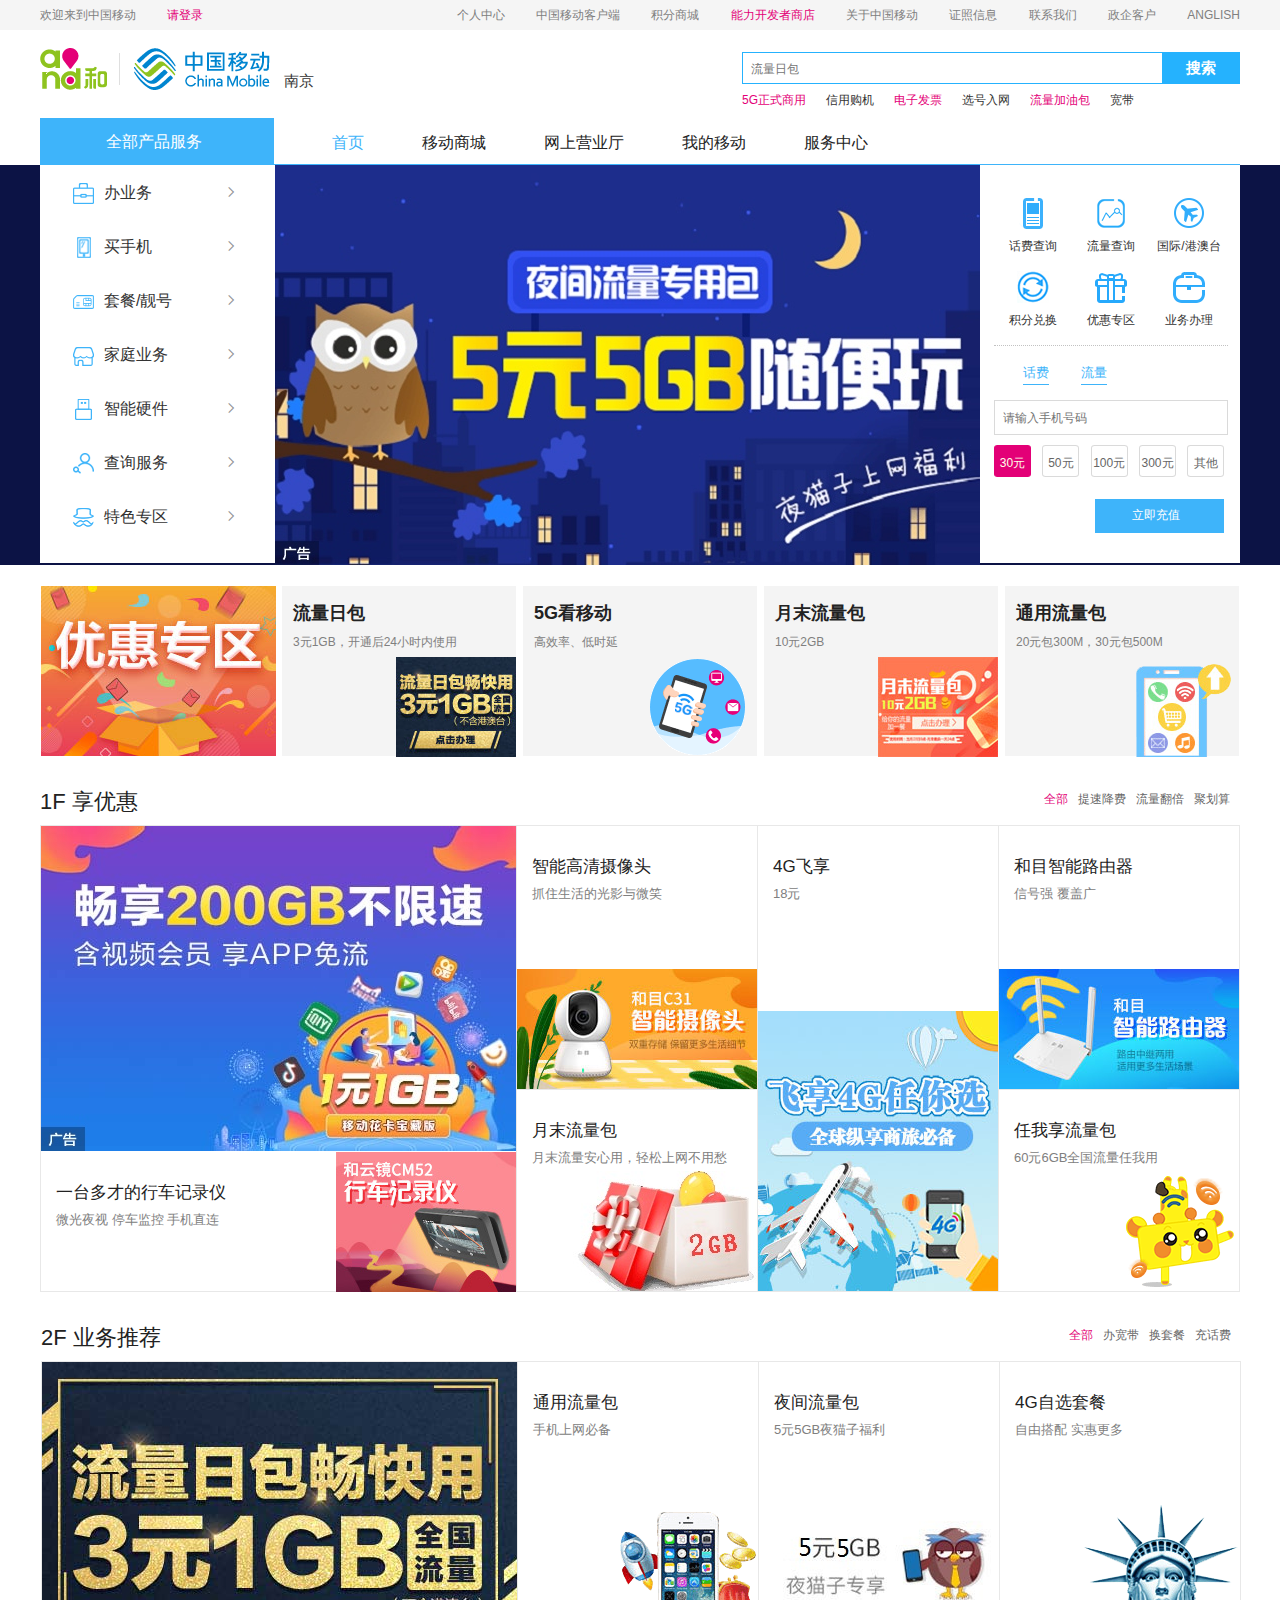
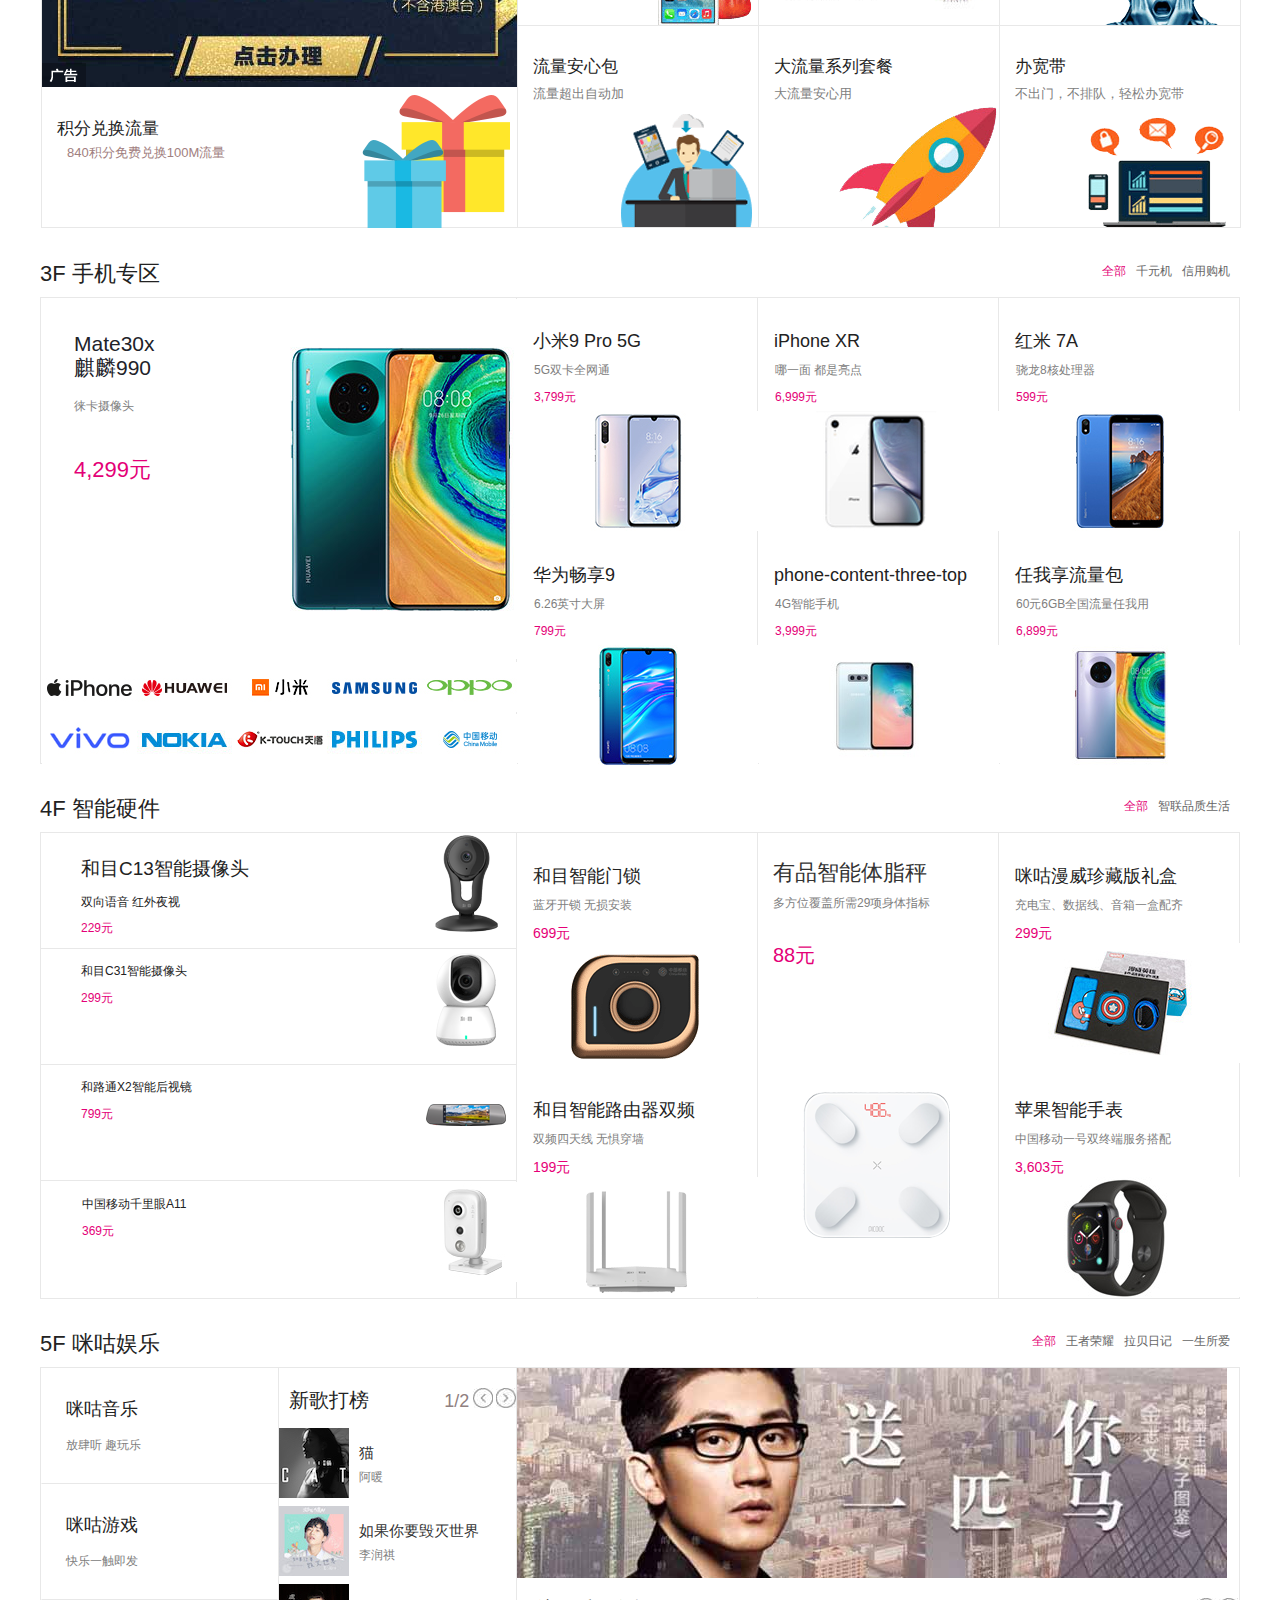
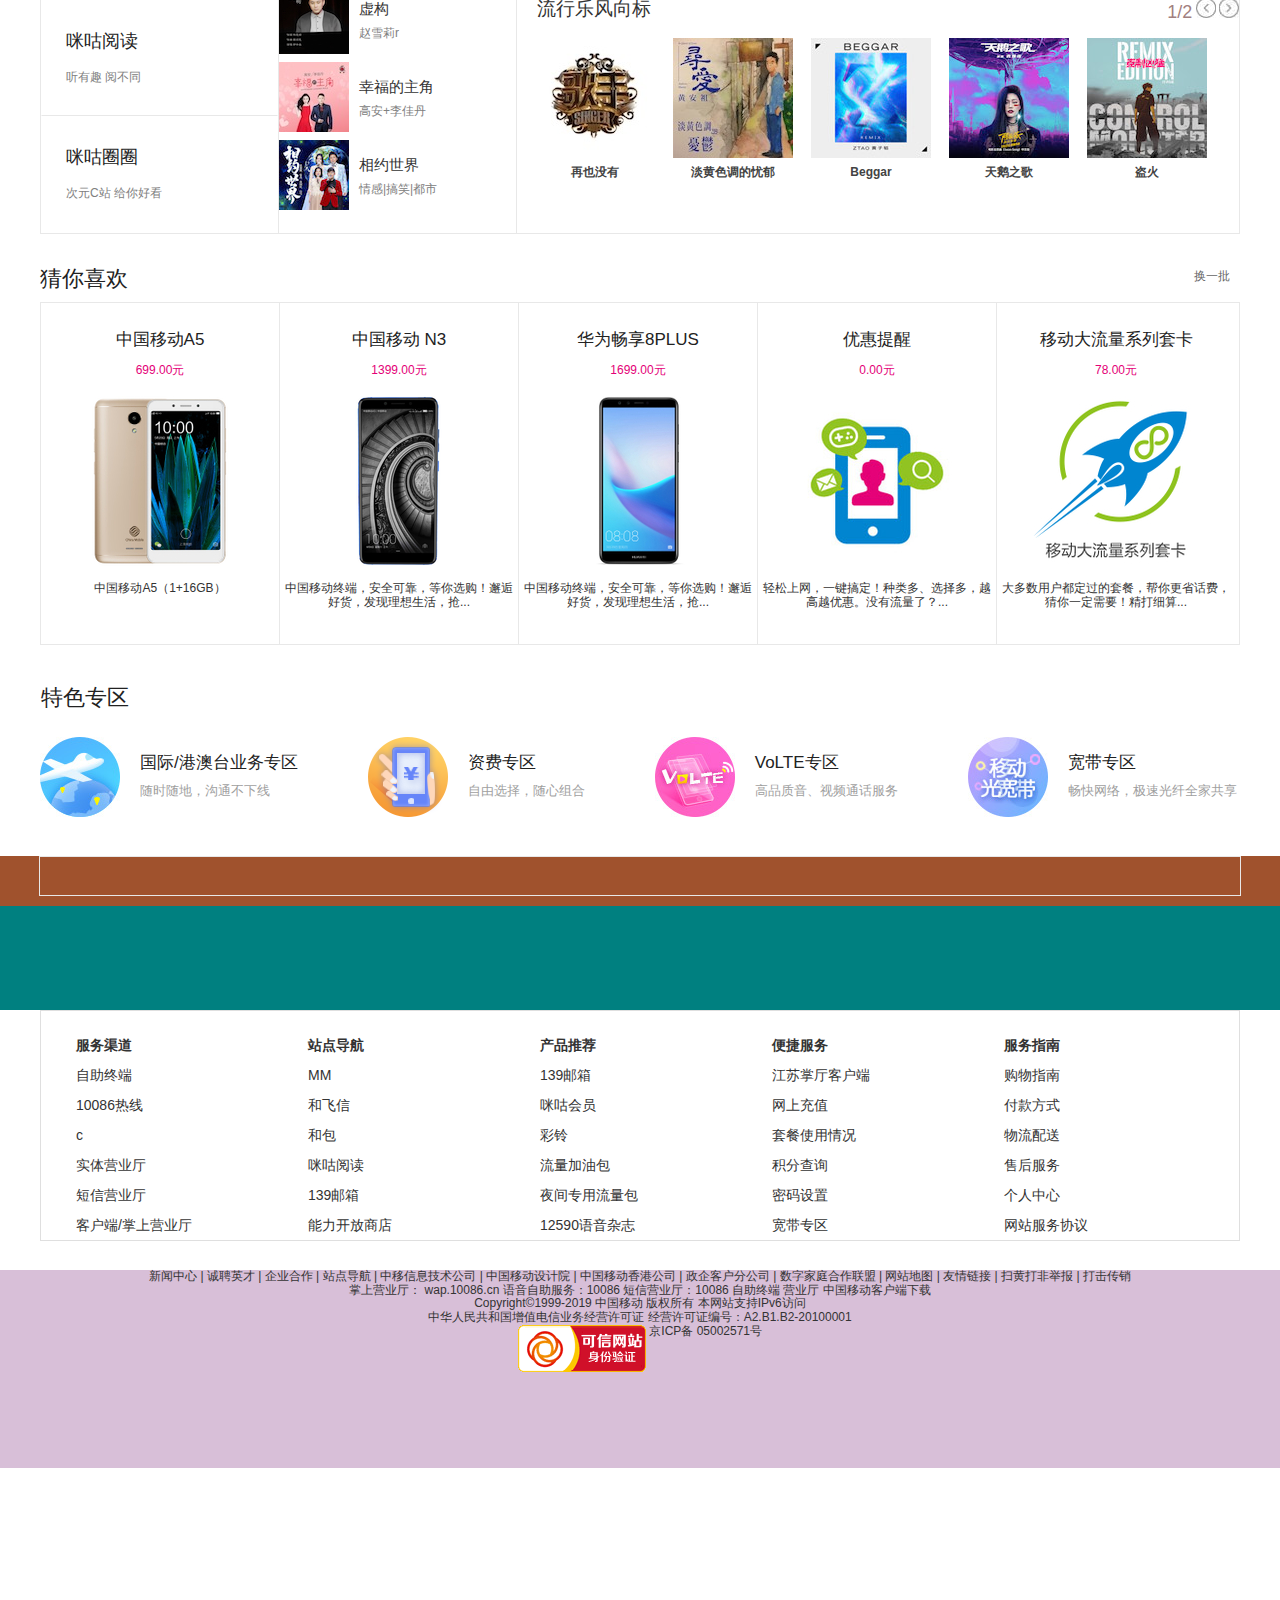
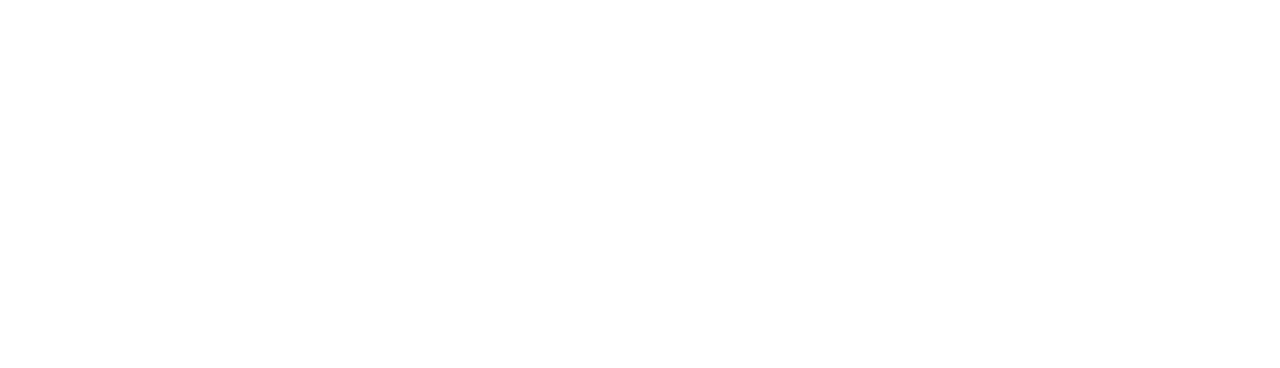
==== commit 2f32d0c1: "1" ====
--- a/中国移动/index.html
+++ b/中国移动/index.html
@@ -80,39 +80,48 @@
   <!-- 3. 轮播 carousel-->
   <div class="carousel">
     <div class="container">
-      <div class="carousel-left ">
-        <ul>
-          <li class="carousel-left-li">
-            <a href="#">
-              <img src="./img/carousel-left-1.png" alt="">
-              办业务
-              <i class="iconfont">&#xe770;</i>
-            </a>
-            <div class=" carousel-left-li-all">
-              <div>
-                <a href="#">主套餐</a>
-                <s>></s>
+      <ul class="carousel-left ">
+        <li class="carousel-left-li carousel-left-li-one">
+          <a href="#" class="carousel-left-li-a">
+            <img src="./img/carousel-left-1.png" alt="">
+            <span>办业务</span>
+            <i class="iconfont">&#xe770;</i>
+          </a>
+          <!-- 办业务 -->
+          <div class="carousel-left-li-one-business">
+            <div class="carousel-left-li-one-business-option">
+              <a href="#">主套餐</a>
+              <s>></s>
+              <p>
                 <a href="#">4G自选套餐</a>
                 <span>|</span>
                 <a href="#">更多</a>
-              </div>
-              <div>
-                <a href="#">流量业务</a>
-                <s>></s>
+              </p>
+            </div>
+            <div class="carousel-left-li-one-business-option">
+              <a href="#">流量业务</a>
+              <s>></s>
+              <p>
                 <a href="#">流量加油包</a>
                 <span>|</span>
                 <a href="#">更多</a>
-              </div>
-              <div>
-                <a href="#">家庭业务</a>
-                <s>></s>
+              </p>
+
+            </div>
+            <div class="carousel-left-li-one-business-option">
+              <a href="#">家庭业务</a>
+              <s>></s>
+              <p>
                 <a href="#">家庭v网</a>
                 <span>|</span>
                 <a href="#">更多</a>
-              </div>
-              <div>
-                <a href="#">国际/港澳台</a>
-                <s>></s>
+              </p>
+
+            </div>
+            <div class="carousel-left-li-one-business-option">
+              <a href="#">国际/港澳台</a>
+              <s>></s>
+              <p>
                 <a href="#">开通漫游功能</a>
                 <span>|</span>
                 <a href="#">一带一路多国流量</a>
@@ -120,19 +129,25 @@
                 <a href="#">欧洲多国流量包</a>
                 <span>|</span>
                 <a href="#">更多</a>
-              </div>
-              <div>
-                <a href="#">基础服务</a>
-                <s>></s>
+              </p>
+
+            </div>
+            <div class="carousel-left-li-one-business-option">
+              <a href="#">基础服务</a>
+              <s>></s>
+              <p>
                 <a href="#">和多号</a>
                 <span>|</span>
                 <a href="#">密码重置</a>
                 <span>|</span>
                 <a href="#">停复机</a>
-              </div>
-              <div>
-                <a href="#">生活&娱乐</a>
-                <s>></s>
+              </p>
+
+            </div>
+            <div class="carousel-left-li-one-business-option">
+              <a href="#">生活&娱乐</a>
+              <s>></s>
+              <p>
                 <a href="#">咪咕圈圈</a>
                 <span>|</span>
                 <a href="#">咪咕娱乐</a>
@@ -140,328 +155,641 @@
                 <a href="#">车友助理</a>
                 <span>|</span>
                 <a href="#">更多</a>
-              </div>
-              <div>
-                <a href="#">优惠活动</a>
-                <s>></s>
-                <a href="#">更多</a>
-              </div>
-            </div>
-          </li>
-          <li class="carousel-left-li-two">
-            <a href="#">
-              <img src="./img/carousel-left-2.png" alt="">
-              买手机
-              <i class="iconfont">&#xe770;</i>
-            </a>
-            <!-- <div class=" carousel-left-li-two-all">
-              <p>
-                <a href="#">热点关注</a>
-                <s>></s>
-                <h2>
-                  <a href="#">VIVO X9L</a>
-                  <span>|</span>
-                  <a href="#">苹果XSMax</a>
-                  <span>|</span>
-                  <a href="#">P20Pro</a>
-                  <span>|</span>
-                  <a href="#">更多</a>
-                </h2>
-              </p>
-              <p>
-
-                <a href="#">经典品牌</a>
-                <s>></s>
-                <h2>
-                  <a href="#">海尔</a>
-                  <span>|</span>
-                  <a href="#">荣耀</a>
-                  <span>|</span>
-                  <a href="#">联想</a>
-                  <span>|</span>
-                  <a href="#">美图</a>
-                  <span>|</span>
-                  <a href="#">酷派</a>
-                  <span>|</span>
-                  <a href="#">锤子</a>
-                  <span>|</span>
-                  <a href="#">CMCC</a>
-                  <span>|</span>
-                  <a href="#">金立</a>
-                  <span>|</span>
-                  <a href="#">诺基亚</a>
-                  <span>|</span>
-                  <a href="#">中兴</a>
-                  <span>|</span>
-                  <a href="#">天语</a>
-                  <span>|</span>
-                  <a href="#">飞利浦</a>
-                  <span>|</span>
-                  <a href="#">三星</a>
-                  <span>|</span>
-                  <a href="#">VIVO</a>
-                  <span>|</span>
-                  <a href="#">魅族</a>
-                  <span>|</span>
-                  <a href="#">OPPO</a>
-                  <span>|</span>
-                  <a href="#">华为</a>
-                  <span>|</span>
-                  <a href="#">苹果</a>
-                  <span>|</span>
-                  <a href="#">小米</a>
-                  <span>|</span>
-                  <a href="#">更多</a>
-
-
-
-              </p>
-              <p>
-                <a href="#">价位段</a>
-                <s>></s>
-                <h2>
-                  <a href="#">3000以上</a>
-                  <span>|</span>
-                  <a href="#">2000-2999</a>
-                  <span>|</span>
-                  <a href="#">1000-1999</a>
-                  <span>|</span>
-                  <a href="#">700-799</a>
-                  <span>|</span>
-                  <a href="#">300-699</a>
-                  <span>|</span>
-                  <a href="#">0-299</a>
-                  <span>|</span>
-                  <a href="#">更多</a>
-                </h2>
-
-
-              </p>
-              <p>
-                <a href="#">屏幕尺寸</a>
-                <s>></s>
-                <h2>
-                  <a href="#">5.6英寸以上</a>
-                  <span>|</span>
-                  <a href="#">5.0-5.6英寸</a>
-                  <span>|</span>
-                  <a href="#">4.1-4.9英寸</a>
-                  <span>|</span>
-                  <a href="#">3.0到4.0英寸</a>
-                  <span>|</span>
-                  <a href="#">3.0英寸一下</a>
-                  <span>|</span>
-                  <a href="#">更多</a>
-                </h2>
-
-              </p>
-              <p>
-                <a href="#">热门机型</a>
-                <s>></s>
-                <h2>
-                  <a href="#">华为P30</a>
-                  <span>|</span>
-                  <a href="#">华为Nava4e</a>
-                  <span>|</span>
-                  <a href="#">iPhone8</a>
-                  <span>|</span>
-                  <a href="#">iPhoneXR</a>
-                  <span>|</span>
-                  <a href="#">停复机</a>
-                </h2>
-
-              </p>
-              <p>
-                <a href="#">精品推荐</a>
-                <s>></s>
-                <h2>
-                  <a href="#">套餐余量查询</a>
-                  <span>|</span>
-                  <a href="#">缴费记录查询</a>
-                  <span>|</span>
-
-                  <a href="#">更多</a>
-                </h2>
-
-              </p>
-            </div> -->
-            <!-- <div class=" carousel-left-li-two-all">
-              <p>
-                <a href="#">热点关注</a>
-                <s>&gt;</s>
-                <h2>
-                  <a href="#">VIVO X9L</a>
-                  <span>|</span>
-                  <a href="#">苹果XSMax</a>
-                  <span>|</span>
-                  <a href="#">P20Pro</a>
-                  <span>|</span>
-                  <a href="#">更多</a>
-                </h2>
-              </p>
-
-              <p>
-
-                <a href="#">经典品牌</a>
-                <s>&gt;</s>
-                <h2>
-                  <a href="#">海尔</a>
-                  <span>|</span>
-                  <a href="#">荣耀</a>
-                  <span>|</span>
-                  <a href="#">联想</a>
-                  <span>|</span>
-                  <a href="#">美图</a>
-                  <span>|</span>
-                  <a href="#">酷派</a>
-                  <span>|</span>
-                  <a href="#">锤子</a>
-                  <span>|</span>
-                  <a href="#">CMCC</a>
-                  <span>|</span>
-                  <a href="#">金立</a>
-                  <span>|</span>
-                  <a href="#">诺基亚</a>
-                  <span>|</span>
-                  <a href="#">中兴</a>
-                  <span>|</span>
-                  <a href="#">天语</a>
-                  <span>|</span>
-                  <a href="#">飞利浦</a>
-                  <span>|</span>
-                  <a href="#">三星</a>
-                  <span>|</span>
-                  <a href="#">VIVO</a>
-                  <span>|</span>
-                  <a href="#">魅族</a>
-                  <span>|</span>
-                  <a href="#">OPPO</a>
-                  <span>|</span>
-                  <a href="#">华为</a>
-                  <span>|</span>
-                  <a href="#">苹果</a>
-                  <span>|</span>
-                  <a href="#">小米</a>
-                  <span>|</span>
-                  <a href="#">更多</a>
-
-
-
-                  <p></p>
-                  <p>
-                    <a href="#">价位段</a>
-                    <s>&gt;</s>
-                    <h2>
-                      <a href="#">3000以上</a>
-                      <span>|</span>
-                      <a href="#">2000-2999</a>
-                      <span>|</span>
-                      <a href="#">1000-1999</a>
-                      <span>|</span>
-                      <a href="#">700-799</a>
-                      <span>|</span>
-                      <a href="#">300-699</a>
-                      <span>|</span>
-                      <a href="#">0-299</a>
-                      <span>|</span>
-                      <a href="#">更多</a>
-                    </h2>
-                  </p>
-                </h2>
-              </p>
-
-
-
-              <p>
-                <a href="#">屏幕尺寸</a>
-                <s>&gt;</s>
-                <h2>
-                  <a href="#">5.6英寸以上</a>
-                  <span>|</span>
-                  <a href="#">5.0-5.6英寸</a>
-                  <span>|</span>
-                  <a href="#">4.1-4.9英寸</a>
-                  <span>|</span>
-                  <a href="#">3.0到4.0英寸</a>
-                  <span>|</span>
-                  <a href="#">3.0英寸一下</a>
-                  <span>|</span>
-                  <a href="#">更多</a>
-                </h2>
-              </p>
-
-
-              <p>
-                <a href="#">热门机型</a>
-                <s>&gt;</s>
-                <h2>
-                  <a href="#">华为P30</a>
-                  <span>|</span>
-                  <a href="#">华为Nava4e</a>
-                  <span>|</span>
-                  <a href="#">iPhone8</a>
-                  <span>|</span>
-                  <a href="#">iPhoneXR</a>
-                  <span>|</span>
-                  <a href="#">停复机</a>
-                </h2>
-              </p>
-
-
-              <p>
-                <a href="#">精品推荐</a>
-                <s>&gt;</s>
-                <h2>
-                  <a href="#">套餐余量查询</a>
-                  <span>|</span>
-                  <a href="#">缴费记录查询</a>
-                  <span>|</span>
-
-                  <a href="#">更多</a>
-                </h2>
-              </p>
-
-
-            </div> -->
-          </li>
-          <a href="#">
-            <li>
-              <img src="./img/carousel-left-3.png" alt="">
-              套餐/靓号
-              <i class="iconfont">&#xe770;</i>
-            </li>
-          </a>
-          <a href="#">
-            <li>
-              <img src="./img/carousel-left-4.png" alt="">
-              家庭业务
-              <i class="iconfont">&#xe770;</i>
-            </li>
-          </a>
-          <a href="#">
-            <li>
-              <img src="./img/carousel-left-5.png" alt="">
-              智能硬件
-              <i class="iconfont">&#xe770;</i>
-            </li>
-          </a>
-          <a href="#">
-            <li>
-              <img src="./img/carousel-left-6.png" alt="">
-              查询服务
-              <i class="iconfont">&#xe770;</i>
-            </li>
-          </a>
-          <a href="#">
-            <li>
-              <img src="./img/carousel-left-7.png" alt="">
-              特色专区
-              <i class="iconfont">&#xe770;</i>
-            </li>
-          </a>
-        </ul>
-
-      </div>
+              </p>
+
+            </div>
+            <div class="carousel-left-li-one-business-option">
+              <a href="#">优惠活动</a>
+              <s>></s>
+              <p>
+                <a href="#">更多</a>
+              </p>
+
+            </div>
+          </div>
+          <i class="ts"></i>
+        </li>
+        <li class="carousel-left-li carousel-left-li-two">
+          <a href="#" class="carousel-left-li-a">
+            <img src="./img/carousel-left-2.png" alt="">
+            <span>买手机</span>
+            <i class="iconfont">&#xe770;</i>
+          </a>
+          <!--买手机  -->
+          <div class="carousel-left-li-two-phone">
+            <div class="carousel-left-li-two-phone-option">
+              <a href="#">热点关注</a>
+              <s>></s>
+              <p>
+                <a href="#">VIVO X9L</a>
+                <span>|</span>
+                <a href="#">苹果XSMax</a>
+                <span>|</span>
+                <a href="#">P20Pro</a>
+                <span>|</span>
+                <a href="#">更多</a>
+              </p>
+            </div>
+            <div class="carousel-left-li-two-phone-option carousel-left-li-two-phone-option-brand">
+              <a href="#">经典品牌</a>
+              <s>></s>
+              <p>
+                <a href="#">海尔</a>
+                <span>|</span>
+                <a href="#">荣耀</a>
+                <span>|</span>
+                <a href="#">联想</a>
+                <span>|</span>
+                <a href="#">美图</a>
+                <span>|</span>
+                <a href="#">酷派</a>
+                <span>|</span>
+                <a href="#">锤子</a>
+                <span>|</span>
+                <a href="#">CMCC</a>
+                <span>|</span>
+                <a href="#">金立</a>
+                <span>|</span>
+                <a href="#">诺基亚</a>
+                <span>|</span>
+                <a href="#">中兴</a>
+                <span>|</span>
+                <a href="#">天语</a>
+                <span>|</span>
+                <a href="#">飞利浦</a>
+                <span>|</span>
+                <a href="#">三星</a>
+                <span>|</span>
+                <a href="#">VIVO</a>
+                <span>|</span>
+                <a href="#">魅族</a>
+                <span>|</span>
+                <a href="#">OPPO</a>
+                <span>|</span>
+                <a href="#">华为</a>
+                <span>|</span>
+                <a href="#">苹果</a>
+                <span>|</span>
+                <a href="#">小米</a>
+                <span>|</span>
+                <a href="#">更多</a>
+              </p>
+            </div>
+            <div class="carousel-left-li-two-phone-option">
+              <a href="#">价位段</a>
+              <s>></s>
+              <p>
+                <a href="#">3000以上</a>
+                <span>|</span>
+                <a href="#">2000-2999</a>
+                <span>|</span>
+                <a href="#">1000-1999</a>
+                <span>|</span>
+                <a href="#">700-799</a>
+                <span>|</span>
+                <a href="#">300-699</a>
+                <span>|</span>
+                <a href="#">0-299</a>
+                <span>|</span>
+                <a href="#">更多</a>
+              </p>
+            </div>
+            <div class="carousel-left-li-two-phone-option">
+              <a href="#">屏幕尺寸</a>
+              <s>></s>
+              <P>
+                <a href="#">5.6英寸以上</a>
+                <span>|</span>
+                <a href="#">5.0-5.6英寸</a>
+                <span>|</span>
+                <a href="#">4.1-4.9英寸</a>
+                <span>|</span>
+                <a href="#">3.0到4.0英寸</a>
+                <span>|</span>
+                <a href="#">3.0英寸一下</a>
+                <span>|</span>
+                <a href="#">更多</a>
+              </P>
+            </div>
+            <div class="carousel-left-li-two-phone-option">
+              <a href="#">热门机型</a>
+              <s>></s>
+              <p>
+                <a href="#">华为P30</a>
+                <span>|</span>
+                <a href="#">华为Nava4e</a>
+                <span>|</span>
+                <a href="#">iPhone8</a>
+                <span>|</span>
+                <a href="#">iPhoneXR</a>
+                <span>|</span>
+                <a href="#">停复机</a>
+              </p>
+            </div>
+            <div class="carousel-left-li-two-phone-option">
+              <a href="#">精品推荐</a>
+              <s>></s>
+              <p>
+                <a href="#">套餐余量查询</a>
+                <span>|</span>
+                <a href="#">缴费记录查询</a>
+                <span>|</span>
+                <a href="#">更多</a>
+              </p>
+            </div>
+
+          </div>
+          <i class="ts"></i>
+        </li>
+        <li class="carousel-left-li carousel-left-li-three">
+          <a href="#" class="carousel-left-li-a">
+            <img src="./img/carousel-left-3.png" alt="">
+            <span>套餐/靓号</span>
+            <i class="iconfont">&#xe770;</i>
+          </a>
+          <!--套餐/靓号suit  -->
+          <div class="suit">
+            <div class="suit-option suit-tel">
+              <a href="#">号段</a>
+              <s>></s>
+              <p>
+                <a href="#">188</a>
+                <span>|</span>
+                <a href="#">187</a>
+                <span>|</span>
+                <a href="#">184</a>
+                <span>|</span>
+                <a href="#">183</a>
+                <span>|</span>
+                <a href="#">182</a>
+                <span>|</span>
+                <a href="#">178</a>
+                <span>|</span>
+                <a href="#">159</a>
+                <span>|</span>
+                <a href="#">158</a>
+                <span>|</span>
+                <a href="#">157</a>
+                <span>|</span>
+                <a href="#">152</a>
+                <span>|</span>
+                <a href="#">151</a>
+                <span>|</span>
+                <a href="#">150</a>
+                <span>|</span>
+                <a href="#">147</a>
+                <span>|</span>
+                <a href="#">139</a>
+                <span>|</span>
+                <a href="#">138</a>
+                <span>|</span>
+                <a href="#">137</a>
+                <span>|</span>
+                <a href="#">136</a>
+                <span>|</span>
+                <a href="#">135</a>
+                <span>|</span>
+                <a href="#">134</a>
+                <span>|</span>
+                <a href="#">更多</a>
+              </p>
+            </div>
+            <div class="suit-option ">
+              <a href="#">尾号规则</a>
+              <s>></s>
+              <p>
+                <a href="#">尾号ABAC</a>
+                <span>|</span>
+                <a href="#">尾号ABCD</a>
+                <span>|</span>
+                <a href="#">尾号AAAA</a>
+                <span>|</span>
+                <a href="#">尾号ABAB</a>
+                <span>|</span>
+                <a href="#">尾号ABBA</a>
+                <span>|</span>
+                <a href="#">尾号AAAB</a>
+                <span>|</span>
+                <a href="#">尾号AABB</a>
+                <span>|</span>
+                <a href="#">更多</a>
+              </p>
+            </div>
+            <div class="suit-option">
+              <a href="#">谐音选号</a>
+              <s>></s>
+              <p>
+                <a href="#">一往情深1537</a>
+                <span>|</span>
+                <a href="#">我要发518</a>
+                <span>|</span>
+                <a href="#">要发要发6868</a>
+                <span>|</span>
+                <a href="#">一路发168</a>
+                <span>|</span>
+                <a href="#">六六大顺666</a>
+                <span>|</span>
+                <a href="#">发发发888</a>
+                <span>|</span>
+                <a href="#">生生世世3344</a>
+                <span>|</span>
+                <a href="#">我爱你520</a>
+                <span>|</span>
+                <a href="#">一生一世1314</a>
+                <span>|</span>
+                <a href="#">更多</a>
+              </p>
+            </div>
+            <div class="suit-option">
+              <a href="#">套餐</a>
+              <s>></s>
+              <P>
+                <a href="#">大流量系列套餐</a>
+                <span>|</span>
+                <a href="#">更多</a>
+              </P>
+            </div>
+
+          </div>
+          <i class="ts"></i>
+        </li>
+        <li class="carousel-left-li carousel-left-li-four">
+          <a href="#" class="carousel-left-li-a">
+            <img src="./img/carousel-left-4.png" alt="">
+            <span>家庭业务</span>
+            <i class="iconfont">&#xe770;</i>
+          </a>
+          <!--家庭业务home  -->
+          <div class="home">
+            <div class="home-option home-tel">
+              <a href="#">宽带办理</a>
+              <s>></s>
+              <p>
+                <a href="#">新装</a>
+                <span>|</span>
+                <a href="#">更多</a>
+              </p>
+            </div>
+            <div class="home-option ">
+              <a href="#">带宽</a>
+              <s>></s>
+              <p>
+                <a href="#">提速</a>
+                <span>|</span>
+              </p>
+            </div>
+            <div class="home-option">
+              <a href="#">宽带服务</a>
+              <s>></s>
+              <p>
+                <a href="#">宽带管家</a>
+                <span>|</span>
+                <a href="#">密码服务</a>
+                <span>|</span>
+                <a href="#">自助排障</a>
+                <span>|</span>
+                <a href="#">覆盖查询</a>
+                <span>|</span>
+                <a href="#">宽带测速</a>
+                <span>|</span>
+                <a href="#">订单查询</a>
+                <span>|</span>
+                <a href="#">宽带免费申请</a>
+                <span></span>
+              </p>
+            </div>
+            <div class="home-option">
+              <a href="#">套餐</a>
+              <s>></s>
+              <P>
+                <a href="#">大流量系列套餐</a>
+                <span>|</span>
+              </P>
+            </div>
+
+          </div>
+          <i class="ts"></i>
+        </li>
+        <li class="carousel-left-li carousel-left-li-five">
+          <a href="#" class="carousel-left-li-a">
+            <img src="./img/carousel-left-5.png" alt="">
+            <span>智能硬件</span>
+            <i class="iconfont">&#xe770;</i>
+          </a>
+          <!--智能硬件cap  -->
+          <div class="cap">
+            <div class="cap-option cap-hot">
+              <a href="#">热门推荐</a>
+              <s>></s>
+              <p>
+                <a href="#">小杜在家1C</a>
+                <span>|</span>
+                <a href="#">AirPods</a>
+                <span>|</span>
+                <a href="#">和目C31摄像头</a>
+                <span></span>
+              </p>
+            </div>
+            <div class="cap-option ">
+              <a href="#">品牌</a>
+              <s>></s>
+              <p>
+                <a href="#">三星</a>
+                <span>|</span>
+                <a href="#">华为</a>
+                <span>|</span>
+                <a href="#">Nokia</a>
+                <span>|</span>
+                <a href="#">LG</a>
+                <span>|</span>
+                <a href="#">HTC</a>
+                <span>|</span>
+                <a href="#">摩托罗拉</a>
+                <span>|</span>
+                <a href="#">中兴</a>
+                <span>|</span>
+                <a href="#">联想</a>
+                <span>|</span>
+                <a href="#">其他</a>
+                <span>|</span>
+                <a href="#">苹果</a>
+                <span>|</span>
+                <a href="#">海信</a>
+                <span>|</span>
+                <a href="#">酷派</a>
+                <span>|</span>
+                <a href="#">小米</a>
+                <span>|</span>
+                <a href="#">更多</a>
+              </p>
+            </div>
+            <div class="cap-option">
+              <a href="#">手机配件</a>
+              <s>></s>
+              <p>
+                <a href="#">AirPods</a>
+                <span>|</span>
+                <a href="#">小杜在家1C</a>
+                <span>|</span>
+                <a href="#">华为手环3e</a>
+                <span>|</span>
+                <a href="#">华为小天鹅音响</a>
+                <span>|</span>
+                <a href="#">华为半入耳式耳机</a>
+                <span>|</span>
+                <a href="#">无线蓝牙耳机手柄</a>
+                <span>|</span>
+                <a href="#">吃鸡神器</a>
+                <span>|</span>
+                <a href="#">魅族无线蓝牙耳机</a>
+                <span>|</span>
+                <a href="#">更多</a>
+              </p>
+            </div>
+            <div class="cap-option">
+              <a href="#">智能设备</a>
+              <s>></s>
+              <P>
+                <a href="#">家用摄像头</a>
+                <span>|</span>
+                <a href="#">智能早教机器人</a>
+                <span>|</span>
+                <a href="#">行车记录仪</a>
+                <span>|</span>
+                <a href="#">和目智能门锁</a>
+                <span>|</span>
+                <a href="#">和路由</a>
+                <span>|</span>
+                <a href="#">路由器双频</a>
+                <span>|</span>
+                <a href="#">和目C13智能摄像头</a>
+                <span>|</span>
+                <a href="#">更多</a>
+              </P>
+            </div>
+            <img src="./img/cap.jpg" alt="" class="cap-ad">
+          </div>
+          <i class="ts"></i>
+        </li>
+        <li class="carousel-left-li carousel-left-li-six">
+          <a href="#" class="carousel-left-li-a">
+            <img src="./img/carousel-left-6.png" alt="">
+            <span>查询服务</span>
+            <i class="iconfont">&#xe770;</i>
+          </a>
+          <!-- 查询服务 finger -->
+          <div class="finger">
+            <div class="finger-option finger-hot">
+              <a href="#">我的账户</a>
+              <s>></s>
+              <p>
+                <a href="#">账单查询</a>
+                <span>|</span>
+                <a href="#">详单查询</a>
+                <span>|</span>
+                <a href="#">套餐余量查询</a>
+                <span>|</span>
+                <a href="#">交费记录查询</a>
+                <span>|</span>
+                <a href="#">积分明细查询</a>
+                <span>|</span>
+                <a href="#">归属地查询</a>
+                <span>|</span>
+                <a href="#">我的卡卷</a>
+                <span>|</span>
+                <a href="#">业务查询退订</a>
+                <span>|</span>
+                <a href="#">更多</a>
+              </p>
+            </div>
+            <div class="finger-option ">
+              <a href="#">我的信息</a>
+              <s>></s>
+              <p>
+                <a href="#">个人信息</a>
+                <span>|</span>
+                <a href="#">收货地址</a>
+                <span>|</span>
+                <a href="#">发票信息</a>
+                <span>|</span>
+                <a href="#">安全设置</a>
+                <span>|</span>
+                <a href="#">我的发票</a>
+                <span>|</span>
+                <a href="#">更多</a>
+              </p>
+            </div>
+            <div class="finger-option">
+              <a href="#">我的优惠</a>
+              <s>></s>
+              <p>
+                <a href="#">我参加的活动</a>
+                <span>|</span>
+                <a href="#">我的优惠卷</a>
+                <span>|</span>
+                <a href="#">聚划算</a>
+                <span>|</span>
+                <a href="#">更多</a>
+              </p>
+            </div>
+            <div class="finger-option">
+              <a href="#">我的订单</a>
+              <s>></s>
+              <P>
+                <a href="#">商品订单</a>
+                <span>|</span>
+                <a href="#">预购订单</a>
+                <span>|</span>
+                <a href="#">行车记录仪</a>
+                <span>|</span>
+                <a href="#">充值订单</a>
+                <span>|</span>
+                <a href="#">我的收藏</a>
+                <span>|</span>
+                <a href="#">更多</a>
+              </P>
+            </div>
+            <div class="finger-option">
+              <a href="#">我的消息</a>
+              <s>></s>
+              <P>
+                <a href="#">消息订阅</a>
+                <span>|</span>
+                <a href="#">消息查看</a>
+                <span>|</span>
+                <a href="#">消息提醒设置</a>
+                <span>|</span>
+                <a href="#">更多</a>
+              </P>
+            </div>
+            <div class="finger-option">
+              <a href="#">售后服务</a>
+              <s>></s>
+              <P>
+                <a href="#">退货申请查询</a>
+                <span>|</span>
+                <a href="#">更多</a>
+              </P>
+            </div>
+            <div class="finger-option">
+              <a href="#">我的邮箱</a>
+              <s>></s>
+              <P>
+                <a href="#">139邮箱</a>
+                <span>|</span>
+                <a href="#">更多</a>
+              </P>
+            </div>
+            <div class="finger-option">
+              <a href="#">其它查询</a>
+              <s>></s>
+              <P>
+                <a href="#">自主品牌售后点</a>
+                <span>|</span>
+                <a href="#">终端售后点查询</a>
+                <span>|</span>
+                <a href="#">更多</a>
+              </P>
+            </div>
+          </div>
+          <i class="ts"></i>
+        </li>
+        <li class="carousel-left-li carousel-left-li-seven">
+          <a href="#" class="carousel-left-li-a">
+            <img src="./img/carousel-left-7.png" alt="">
+            <span>特色专区</span>
+            <i class="iconfont">&#xe770;</i>
+          </a>
+          <!--特色专区 special -->
+          <div class="special">
+            <div class="special-option special-hot">
+              <a href="#">优惠专区</a>
+              <s>></s>
+              <p>
+                <a href="#">iphone XS</a>
+                <span>|</span>
+                <a href="#">更多</a>
+              </p>
+            </div>
+            <div class="special-option ">
+              <a href="#">4G专区</a>
+              <s>></s>
+              <p>
+                <a href="#">4G手机</a>
+                <span>|</span>
+                <a href="#">4G套餐</a>
+                <span>|</span>
+                <a href="#">4G换卡</a>
+                <span>|</span>
+                <a href="#">4G知识</a>
+                <span>|</span>
+                <a href="#">更多</a>
+              </p>
+            </div>
+            <div class="special-option">
+              <a href="#">国际/港澳台</a>
+              <s>></s>
+              <p>
+                <a href="#">国家和地区搜索</a>
+                <span>|</span>
+                <a href="#">推荐业务</a>
+                <span>|</span>
+                <a href="#">自助服务</a>
+                <span>|</span>
+                <a href="#">最新消息</a>
+                <span>|</span>
+                <a href="#">更多</a>
+              </p>
+            </div>
+            <div class="special-option">
+              <a href="#">资费专区</a>
+              <s>></s>
+              <P>
+                <a href="#">4G资费</a>
+                <span>|</span>
+                <a href="#">国际/港澳台资费</a>
+                <span>|</span>
+                <a href="#">其他资源</a>
+                <span>|</span>
+                <a href="#">更多</a>
+              </P>
+            </div>
+            <div class="special-option">
+              <a href="#">宽带专区</a>
+              <s>></s>
+              <P>
+                <a href="#">业务介绍</a>
+                <span>|</span>
+                <a href="#">宽带服务</a>
+                <span>|</span>
+                <a href="#">宽带问题知多少</a>
+                <span>|</span>
+                <a href="#">宽带提速降费专区</a>
+                <span>|</span>
+                <a href="#">更多</a>
+              </P>
+            </div>
+            <div class="special-option">
+              <a href="#">咪咕专区</a>
+              <s>></s>
+              <P>
+                <a href="#">咪咕游戏</a>
+                <span>|</span>
+                <a href="#">咪咕圈圈</a>
+                <span>|</span>
+                <a href="#">咪咕音乐</a>
+                <span>|</span>
+                <a href="#">咪咕阅读</a>
+                <span>|</span>
+                <a href="#">更多</a>
+              </P>
+            </div>
+            <img src="./img/special.jpg" alt="" class="special-ad">
+          </div>
+          <i class="ts"></i>
+        </li>
+
+      </ul>
       <div class="carousel-center">
         <img src="./img/carousel-center.jpg" alt="">
       </div>
@@ -506,7 +834,7 @@
             </a>
           </div>
         </div>
-      </div>
+      </div> 
     </div>
   </div>
   <!-- 4. 优惠专区 down  -->
--- a/中国移动/css/index.css
+++ b/中国移动/css/index.css
@@ -126,164 +126,636 @@
   position: relative;
   height: 398px;
   width: 235px;
-  /* background-color: saddlebrown; */
-}
-.carousel-left > ul {
-  height: 398px;
-  width: 235px;
-  background-color: #ffffff;
-}
-
-.carousel-left > ul li,
-.carousel-left > ul img {
-  float: left;
-}
-.carousel-left-li,
-.carousel-left-li-two {
-  /* position: relative; */
+  background-color: #fff;
+}
+.carousel-left-li {
   height: 54px;
   width: 100%;
-  /* background-color: slategray; */
-  line-height: 54px;
-  font-size: 15px;
+  /* background-color: chartreuse; */
+}
+.carousel-left-li:hover > a > span,
+.carousel-left-li:hover > a > i {
+  color: #5dc0fa;
+}
+.carousel-left-li-a {
+  display: inline-block;
+  height: 54px;
+  width: 100%;
+  /* background-color: coral; */
+}
+.carousel-left-li-a > img {
+  float: left;
+  margin-left: 32px;
+  margin-top: 17px;
+}
+.carousel-left-li-a > span {
+  display: inline-block;
+  margin-left: 10px;
+  margin-top: 18px;
+  font-size: 16px;
   color: #333333;
+  width: 115px;
+}
+
+.carousel-left-li-a > i {
+  /* float: right; */
+  /* margin-right: 33px; */
+  margin-top: 18px;
+  color: #909091;
+}
+/* 办业务 */
+.carousel-left-li-one {
+  position: relative;
   border: 1px solid transparent;
   box-sizing: border-box;
-}
-.carousel-left-li > a {
+  /* width: 240px; */
+  z-index: 2;
+}
+.carousel-left-li {
+  border: 1px solid transparent;
+  box-sizing: border-box;
+}
+.carousel-left-li:hover {
   position: relative;
-  display: inline-block;
-  height: 52px;
-  width: 100%;
+  border-left: 1px solid #3eb4fa;
+  border-bottom: 1px solid #3eb4fa;
+  border-top: 1px solid #3eb4fa;
+  box-sizing: border-box;
   background-color: #fff;
-  z-index: 18;
-}
-.carousel-left-li-all,
-.carousel-left-li-two-all {
-  position: absolute;
-  margin-left: 233px;
-  margin-top: -55px;
+  box-sizing: border-box;
+}
+.carousel-left-li-one:hover .carousel-left-li-one-business {
+  display: block;
+}
+.carousel-left-li-one-business {
+  display: none;
+  position: absolute;
+  top: -1px;
+  left: 233px;
   height: 418px;
   width: 712px;
+  background-color: #fff;
   border-right: 1px solid #3eb4fa;
   border-bottom: 1px solid #3eb4fa;
   border-left: 1px solid #3eb4fa;
-  background-color: #ffffff;
-}
-.carousel-left-li-two-all {
-  margin-top: -109px;
-}
-.carousel-left-li-two-all > div {
+  box-sizing: border-box;
+  z-index: 2;
+}
+.carousel-left-li-one:hover .ts {
+  position: absolute;
+  top: 0;
+  right: -3px;
+  width: 5px;
+  height: 52px;
+  background-color: #fff;
+  z-index: 6;
+}
+.carousel-left-li-one-business-option {
+  height: 37px;
+}
+.carousel-left-li-one-business-option > a {
+  float: left;
+  width: 64px;
+  /* background-color: cornflowerblue; */
+  font-size: 10px;
+  margin-left: 26px;
+  margin-top: 22px;
+  font-weight: 700;
+  color: #6f6f6f;
+}
+.carousel-left-li-one-business-option > a:hover {
+  color: #0a8ad2;
+}
+.carousel-left-li-one-business-option > s {
+  float: left;
+  margin-top: 22px;
+  margin-right: 16px;
+  font-weight: 600;
+  color: #6d6d6d;
+}
+.carousel-left-li-one-business-option > p {
+  float: left;
+  height: 36px;
+  width: 400px;
+  /* background-color: crimson; */
+}
+
+.carousel-left-li-one-business-option > p > a {
   display: inline-block;
-}
-.carousel-left-li-two-all > div p {
+  margin-top: 22px;
+  color: #6b6b6b;
+}
+.carousel-left-li-one-business-option > p > a:hover {
+  color: #eb4099;
+}
+.carousel-left-li-one-business-option > p > a:last-child {
+  color: #3eb4fa;
+}
+
+.carousel-left-li-one-business-option > p > span {
+  margin: 0px 5px;
+  font-size: 18px;
+  color: #d9d9d9;
+}
+/* 买手机 */
+.carousel-left-li-two {
+  position: relative;
+}
+.carousel-left-li-two:hover .carousel-left-li-two-phone {
+  display: block;
+}
+.carousel-left-li-two-phone {
+  display: none;
+  position: absolute;
+  top: -55px;
+  left: 233px;
+  height: 418px;
+  width: 712px;
+  background-color: #fff;
+  border-right: 1px solid #3eb4fa;
+  border-bottom: 1px solid #3eb4fa;
+  border-left: 1px solid #3eb4fa;
+  box-sizing: border-box;
+}
+.carousel-left-li-two-phone-option {
+  height: 37px;
+}
+.carousel-left-li-two-phone-option-brand {
+  height: 71px;
+}
+.carousel-left-li-two-phone .carousel-left-li-two-phone-option-brand > p {
+  height: 71px;
+}
+.carousel-left-li-two-phone
+  .carousel-left-li-two-phone-option-brand
+  > p
+  :nth-last-child(-n + 17) {
+  margin-top: 18px;
+}
+
+.carousel-left-li-two-phone-option > a {
+  float: left;
+  width: 64px;
+  /* background-color: cornflowerblue; */
+  font-size: 10px;
+  margin-left: 26px;
+  margin-top: 22px;
+  font-weight: 700;
+  color: #6f6f6f;
+}
+.carousel-left-li-two-phone-option > a:hover {
+  color: #0085d0;
+}
+.carousel-left-li-two-phone-option > s {
+  float: left;
+  margin-top: 22px;
+  margin-right: 16px;
+  font-weight: 600;
+  color: #6d6d6d;
+}
+.carousel-left-li-two-phone-option > p {
+  float: left;
+  height: 36px;
+  width: 522px;
+}
+.carousel-left-li-two-phone-option > p > a {
   display: inline-block;
-}
-.carousel-left > ul i {
-  float: right;
-  color: #909091;
-  margin-right: 33px;
-}
-.carousel-left > ul img {
-  margin-left: 32px;
+  margin-top: 22px;
+  color: #6b6b6b;
+}
+.carousel-left-li-two-phone-option > p > a:hover {
+  color: #eb4099;
+}
+.carousel-left-li-two-phone-option > p > a:last-child {
+  color: #3eb4fa;
+}
+.carousel-left-li-two-phone-option > p > span {
+  margin: 0px 5px;
+  font-size: 18px;
+  color: #d9d9d9;
+}
+.carousel-left-li-two:hover .ts {
+  position: absolute;
+  top: 0;
+  right: -3px;
+  width: 5px;
+  height: 52px;
+  background-color: #fff;
+  z-index: 6;
+}
+/*套餐/靓号suit  */
+.carousel-left-li-three {
+  position: relative;
+}
+.carousel-left-li-three:hover .suit {
+  display: block;
+}
+.suit {
+  display: none;
+  position: absolute;
+  top: -109px;
+  left: 233px;
+  height: 418px;
+  width: 712px;
+  background-color: #fff;
+  border-right: 1px solid #3eb4fa;
+  border-bottom: 1px solid #3eb4fa;
+  border-left: 1px solid #3eb4fa;
+  box-sizing: border-box;
+}
+.suit-option {
+  height: 71px;
+}
+.suit-tel > p :nth-last-child(-n + 11) {
+  margin-top: 18px;
+}
+.suit-option > a {
+  float: left;
+  width: 64px;
+  /* background-color: cornflowerblue; */
+  font-size: 10px;
+  margin-left: 26px;
+  margin-top: 22px;
+  font-weight: 700;
+  color: #6f6f6f;
+}
+.suit-option > a:hover {
+  color: #0085d0;
+}
+.suit-option > s {
+  float: left;
+  margin-top: 22px;
+  margin-right: 16px;
+  font-weight: 600;
+  color: #6d6d6d;
+}
+.suit-option > p {
+  float: left;
+  height: 71px;
+  width: 542px;
+  padding-top: 9px;
+  box-sizing: border-box;
+}
+.suit-option > p > a {
+  display: inline-block;
+  margin-top: 13px;
+  color: #6b6b6b;
+}
+.suit-option > p > a:hover {
+  color: #eb4099;
+}
+.suit-option > p > a:last-child {
+  color: #3eb4fa;
+}
+.suit-option > p > span {
+  margin: 0px 5px;
+  font-size: 18px;
+  color: #d9d9d9;
+}
+
+.carousel-left-li-three:hover .ts {
+  position: absolute;
+  top: 0;
+  right: -3px;
+  width: 5px;
+  height: 52px;
+  background-color: #fff;
+  z-index: 6;
+}
+
+/*家庭业务home  */
+.carousel-left-li-four {
+  position: relative;
+}
+.carousel-left-li-four:hover .home {
+  display: block;
+}
+.home {
+    display: none;
+    position: absolute;
+    top: -163px;
+    left: 233px;
+    height: 418px;
+    width: 712px;
+    background-color: #fff;
+    border-right: 1px solid #3eb4fa;
+    border-bottom: 1px solid #3eb4fa;
+    border-left: 1px solid #3eb4fa;
+    box-sizing: border-box;
+}
+.home-option {
+  height: 41px;
+}
+.home-tel > p :nth-last-child(-n + 11) {
+  margin-top: 18px;
+}
+.home-option > a {
+  float: left;
+  width: 64px;
+  /* background-color: cornflowerblue; */
+  font-size: 10px;
+  margin-left: 26px;
+  margin-top: 22px;
+  font-weight: 700;
+  color: #6f6f6f;
+}
+.home-option > a:hover {
+  color: #0085d0;
+}
+.home-option > s {
+  float: left;
+  margin-top: 22px;
+  margin-right: 16px;
+  font-weight: 600;
+  color: #6d6d6d;
+}
+.home-option > p {
+  float: left;
+  height: 41px;
+  width: 542px;
+  padding-top: 4px;
+  box-sizing: border-box;
+}
+.home-option > p > a {
+  display: inline-block;
   margin-top: 17px;
-  margin-right: 10px;
-}
-.carousel-left-li-all {
-  display: none;
-}
-.carousel-left-li:hover > a,
-.carousel-left-li:hover i {
+  color: #6b6b6b;
+}
+.home-option > p > a:hover {
+  color: #eb4099;
+}
+.home-option > p > a:last-child {
   color: #3eb4fa;
 }
-.carousel-left-li:hover {
+.home-option > p > span {
+  margin: 0px 5px;
+  font-size: 18px;
+  color: #d9d9d9;
+}
+.carousel-left-li-four:hover .ts {
+  position: absolute;
+  top: 0;
+  right: -3px;
+  width: 5px;
+  height: 52px;
+  background-color: #fff;
+  z-index: 6;
+}
+
+/*智能硬件cap  */
+.carousel-left-li-five {
   position: relative;
-  border: 1px solid #3eb4fa;
-
-  /* border-right: #fff; */
+}
+.carousel-left-li-five:hover .cap {
+  display: block;
+}
+.cap {
+  display: none; 
+  position: absolute;
+  top: -217px;
+  left: 233px;
+  height: 418px;
+  width: 966px;
   background-color: #fff;
-  z-index: 5;
-  box-sizing: border-box;
-}
-.carousel-left-li:hover .carousel-left-li-all {
+  border-right: 1px solid #3eb4fa;
+  border-bottom: 1px solid #3eb4fa;
+  border-left: 1px solid #3eb4fa;
+  box-sizing: border-box;
+}
+.cap .cap-hot{
+  height: 41px;
+}
+.cap-option {
+  height: 71px;
+}
+/* .cap-tel > p :nth-last-child(-n + 11) {
+  margin-top: 18px;
+} */
+.cap-option > a {
+  float: left;
+  width: 64px;
+  /* background-color: cornflowerblue; */
+  font-size: 10px;
+  margin-left: 26px;
+  margin-top: 22px;
+  font-weight: 700;
+  color: #6f6f6f;
+}
+.cap-option > a:hover {
+  color: #0085d0;
+}
+.cap-option > s {
+  float: left;
+  margin-top: 22px;
+  margin-right: 16px;
+  font-weight: 600;
+  color: #6d6d6d;
+}
+.cap-option > p {
+  float: left;
+  height: 41px;
+  width: 542px;
+  padding-top: 9px;
+  box-sizing: border-box;
+}
+.cap-option > p > a {
+  display: inline-block;
+  margin-top: 13px;
+  color: #6b6b6b;
+}
+.cap-option > p > a:hover {
+  color: #eb4099;
+}
+.cap-option > p > a:last-child {
+  color: #3eb4fa;
+}
+.cap-option > p > span {
+  margin: 0px 5px;
+  font-size: 18px;
+  color: #d9d9d9;
+}
+.carousel-left-li-five:hover .ts {
+  position: absolute;
+  top: 0;
+  right: -3px;
+  width: 5px;
+  height: 52px;
+  background-color: #fff;
+  z-index: 6;
+}
+.cap-ad{
+  position: absolute;
+  top: 10px;
+  right: 32px;
+}
+/*查询服务finger */
+.carousel-left-li-six {
   position: relative;
+}
+.carousel-left-li-six:hover .finger {
+  display: block;
+}
+.finger {
+  display: none; 
+  position: absolute;
+  top: -271px;
+  left: 233px;
+  height: 418px;
+  width: 712px;
+  background-color: #fff;
+  border-right: 1px solid #3eb4fa;
+  border-bottom: 1px solid #3eb4fa;
+  border-left: 1px solid #3eb4fa;
+  box-sizing: border-box;
+}
+.finger .finger-hot{
+  height: 71px;
+}
+.finger-option {
+  height: 41px;
+}
+/* .finger-tel > p :nth-last-child(-n + 11) {
+  margin-top: 18px;
+} */
+.finger-option > a {
+  float: left;
+  width: 64px;
+  /* background-color: cornflowerblue; */
+  font-size: 10px;
+  margin-left: 26px;
+  margin-top: 22px;
+  font-weight: 700;
+  color: #6f6f6f;
+}
+.finger-option > a:hover {
+  color: #0085d0;
+}
+.finger-option > s {
+  float: left;
+  margin-top: 22px;
+  margin-right: 16px;
+  font-weight: 600;
+  color: #6d6d6d;
+}
+.finger-option > p {
+  float: left;
+  height: 41px;
+  width: 542px;
+  padding-top: 9px;
+  box-sizing: border-box;
+}
+.finger-option > p > a {
+  display: inline-block;
+  margin-top: 13px;
+  color: #6b6b6b;
+}
+.finger-option > p > a:hover {
+  color: #eb4099;
+}
+.finger-option > p > a:last-child {
+  color: #3eb4fa;
+}
+.finger-option > p > span {
+  margin: 0px 5px;
+  font-size: 18px;
+  color: #d9d9d9;
+}
+.carousel-left-li-six:hover .ts {
+  position: absolute;
+  top: 0;
+  right: -3px;
+  width: 5px;
+  height: 52px;
+  background-color: #fff;
   z-index: 6;
+}
+
+
+/*特色专区 special */
+.carousel-left-li-seven {
+  position: relative;
+}
+.carousel-left-li-seven:hover .special {
+  display: block;
+}
+.special {
+  display: none; 
+  position: absolute;
+  top: -325px;
+  left: 233px;
+  height: 418px;
+  width: 966px;
+  background-color: #fff;
+  border-right: 1px solid #3eb4fa;
+  border-bottom: 1px solid #3eb4fa;
+  border-left: 1px solid #3eb4fa;
+  box-sizing: border-box;
+}
+
+.special-option {
+  height: 41px;
+}
+/* .special-tel > p :nth-last-child(-n + 11) {
+  margin-top: 18px;
+} */
+.special-option > a {
+  float: left;
+  width: 64px;
+  /* background-color: cornflowerblue; */
+  font-size: 10px;
+  margin-left: 26px;
+  margin-top: 22px;
+  font-weight: 700;
+  color: #6f6f6f;
+}
+.special-option > a:hover {
+  color: #0085d0;
+}
+.special-option > s {
+  float: left;
+  margin-top: 22px;
+  margin-right: 16px;
+  font-weight: 600;
+  color: #6d6d6d;
+}
+.special-option > p {
+  float: left;
+  height: 41px;
+  width: 542px;
+  padding-top: 9px;
+  box-sizing: border-box;
+}
+.special-option > p > a {
   display: inline-block;
-}
-.carousel-left-li-all > div,
-.carousel-left-li-two-all > div {
-  height: 42px;
-  margin-left: 28px;
-}
-.carousel-left-li-two-all > div {
-  float: left;
-  height: 42px;
-  margin-left: 28px;
-  background-color: violet;
-  /* line-height: 1em; */
-}
-.carousel-left-li-two-all > p a,
-.carousel-left-li-two-all > p s,
-/* .carousel-left-li-two-all > p h2, */
-.carousel-left-li-two-all > p span {
-  float: left;
-}
-.carousel-left-li-two-all p{
-  float: left;
+  margin-top: 13px;
+  color: #6b6b6b;
+}
+.special-option > p > a:hover {
+  color: #eb4099;
+}
+.special-option > p > a:last-child {
+  color: #3eb4fa;
+}
+.special-option > p > span {
+  margin: 0px 5px;
+  font-size: 18px;
+  color: #d9d9d9;
+}
+.carousel-left-li-seven:hover .ts {
+  position: absolute;
+  top: 0;
+  right: -3px;
+  width: 5px;
   height: 52px;
-  width: 100%;
-  background-color: yellow;
-}
-.carousel-left-li-two-all p>h2{
-  height: 52px;
-  background-color: tomato;
-}
-/* .carousel-left-li-two-all div:nth-child(2){
-height: 71px;
-background-color: teal;
-} */
-/* .carousel-left-li-two-all div:nth-child(2) a,
-.carousel-left-li-two-all div:nth-child(2) span{
-float: left;
-  height: 20px;
-} */
-.carousel-left-li-all a,
-.carousel-left-li-two-all a {
-  font-size: 10px;
-}
-.carousel-left-li-all a:hover {
-  color: #eb4099;
-}
-.carousel-left-li-all > div a:first-child,
-.carousel-left-li-two-all > div a:first-child {
-  display: inline-block;
-  width: 65px;
-  color: #666666;
-  font-weight: 600;
-}
-.carousel-left-li-all > div a:first-child:hover {
-  color: #0085d0;
-}
-.carousel-left-li-all > div a:last-child {
-  color: #74c9fb;
-}
-.carousel-left-li-all > div:nth-child(5) a:last-child {
-  color: #333333;
-}
-.carousel-left-li-all > div:nth-child(5) a:last-child:hover {
-  color: #eb4099;
-}
-.carousel-left-li-all s,
-.carousel-left-li-two-all s {
-  color: #424242;
-  margin-right: 17px;
-}
-.carousel-left-li-all span,
-.carousel-left-li-two-all span {
-  font-size: 20px;
-  color: #d7d7d7;
-  margin: 0 3px;
-}
+  background-color: #fff;
+  z-index: 6;
+}
+.special-ad{
+  position: absolute;
+  top: 10px;
+  right: 32px;
+}
+/* 中心 */
 .carousel-center {
   float: left;
   height: 400px;
@@ -388,6 +860,9 @@
   padding-top: 10px;
   box-sizing: border-box;
 }
+
+
+
 /* 4. 优惠专区 down */
 .down {
   height: 190px;
